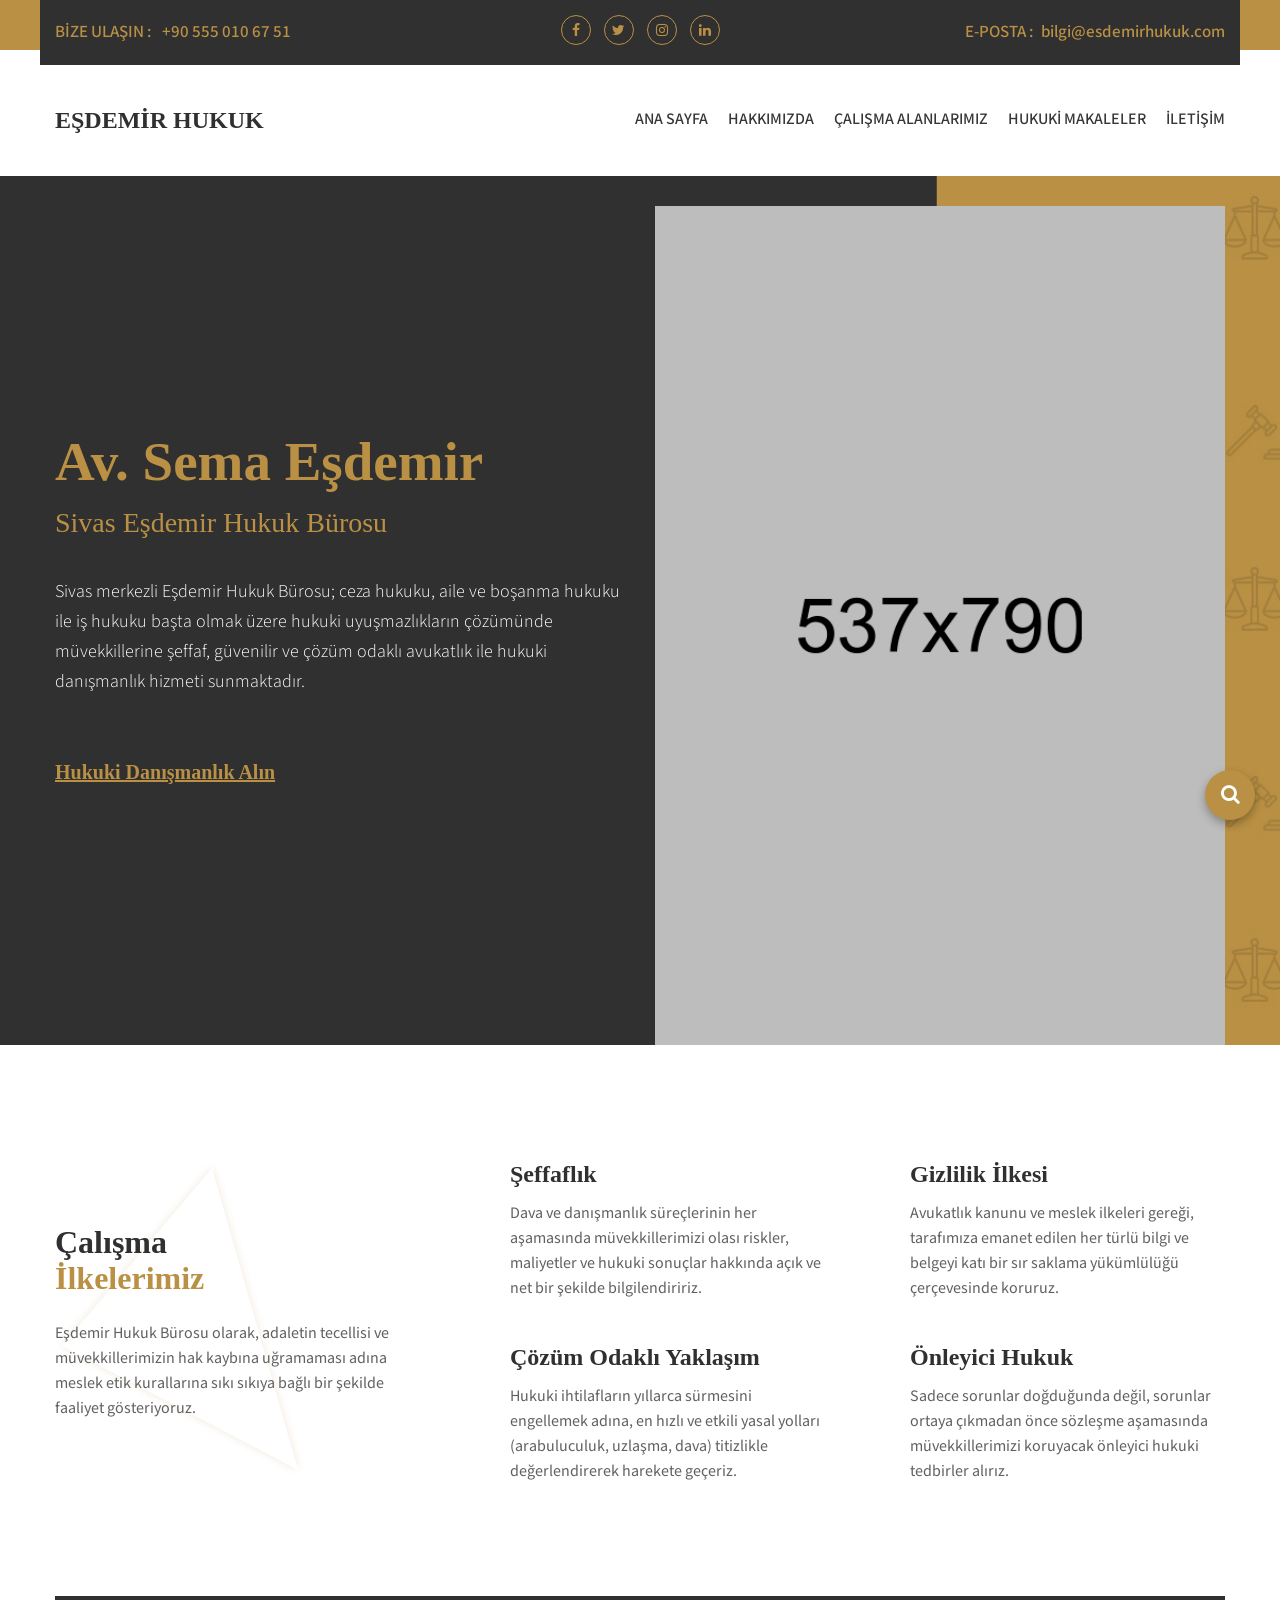
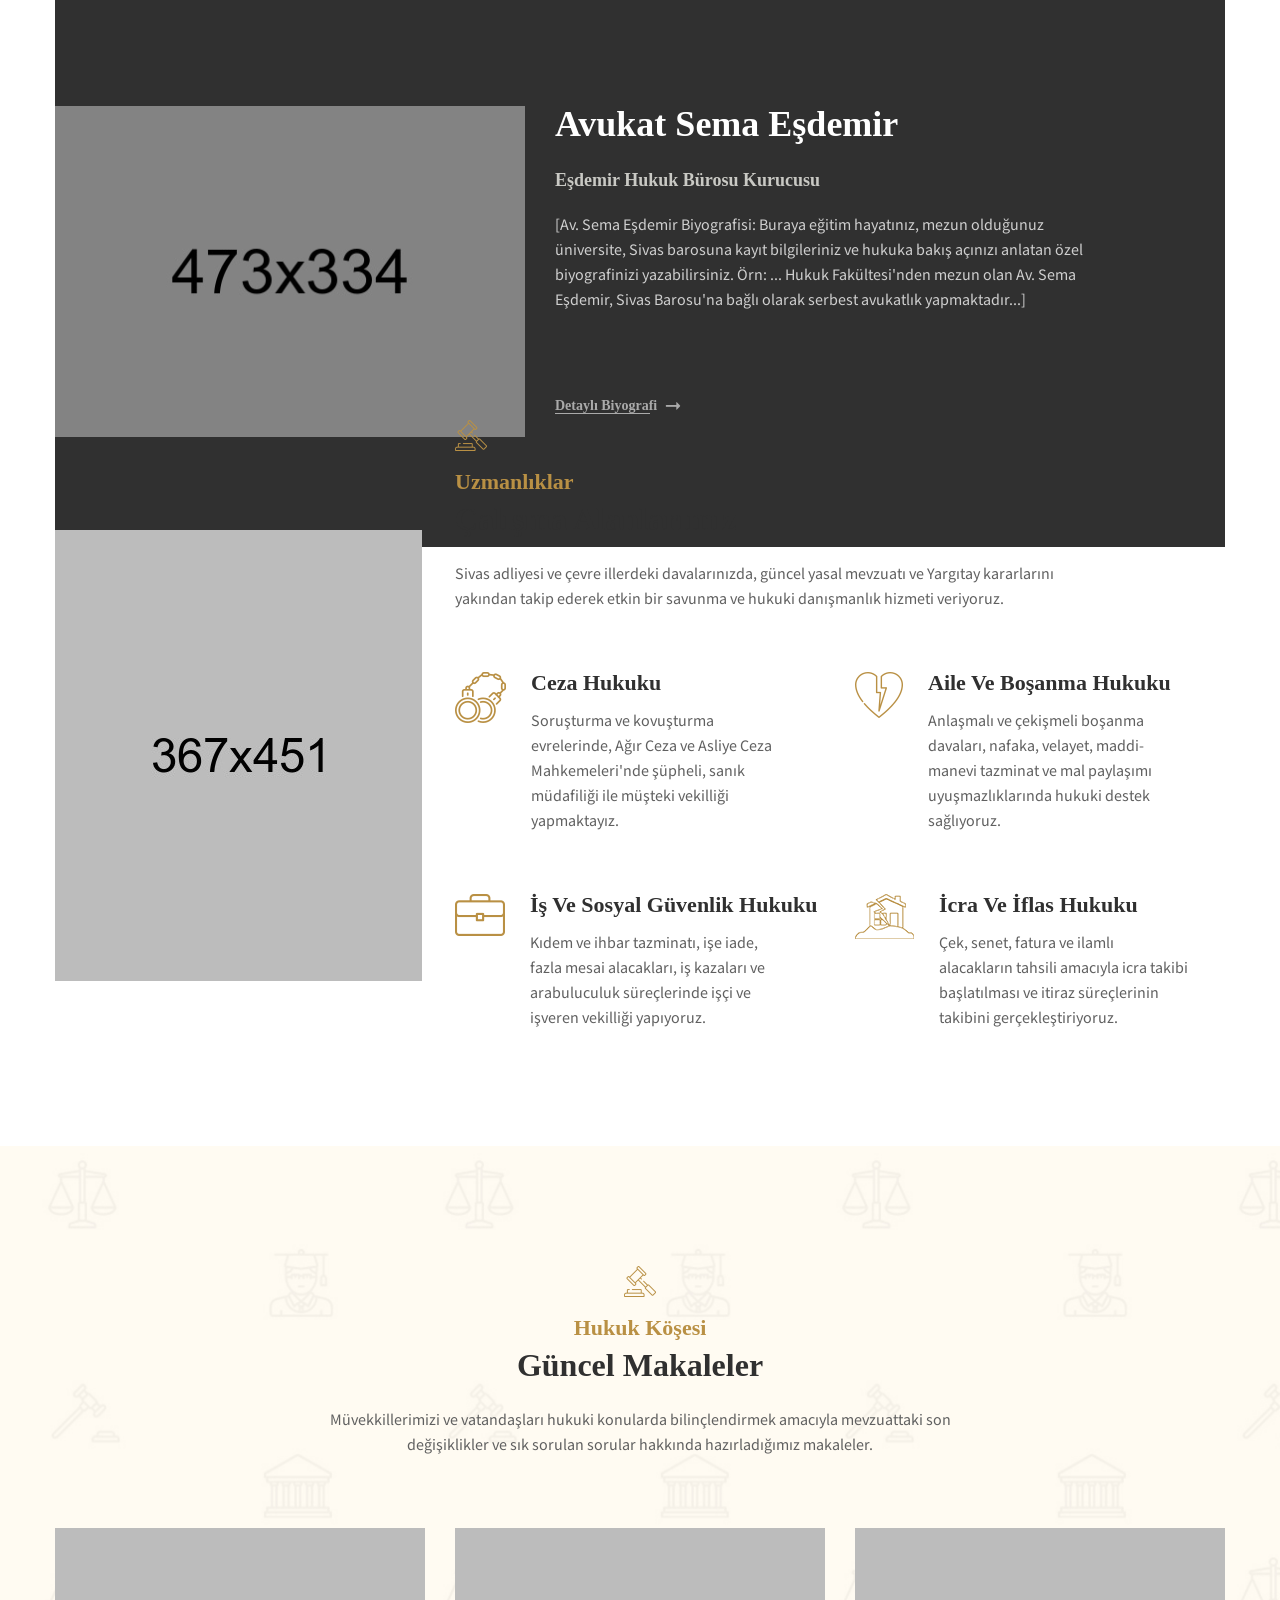
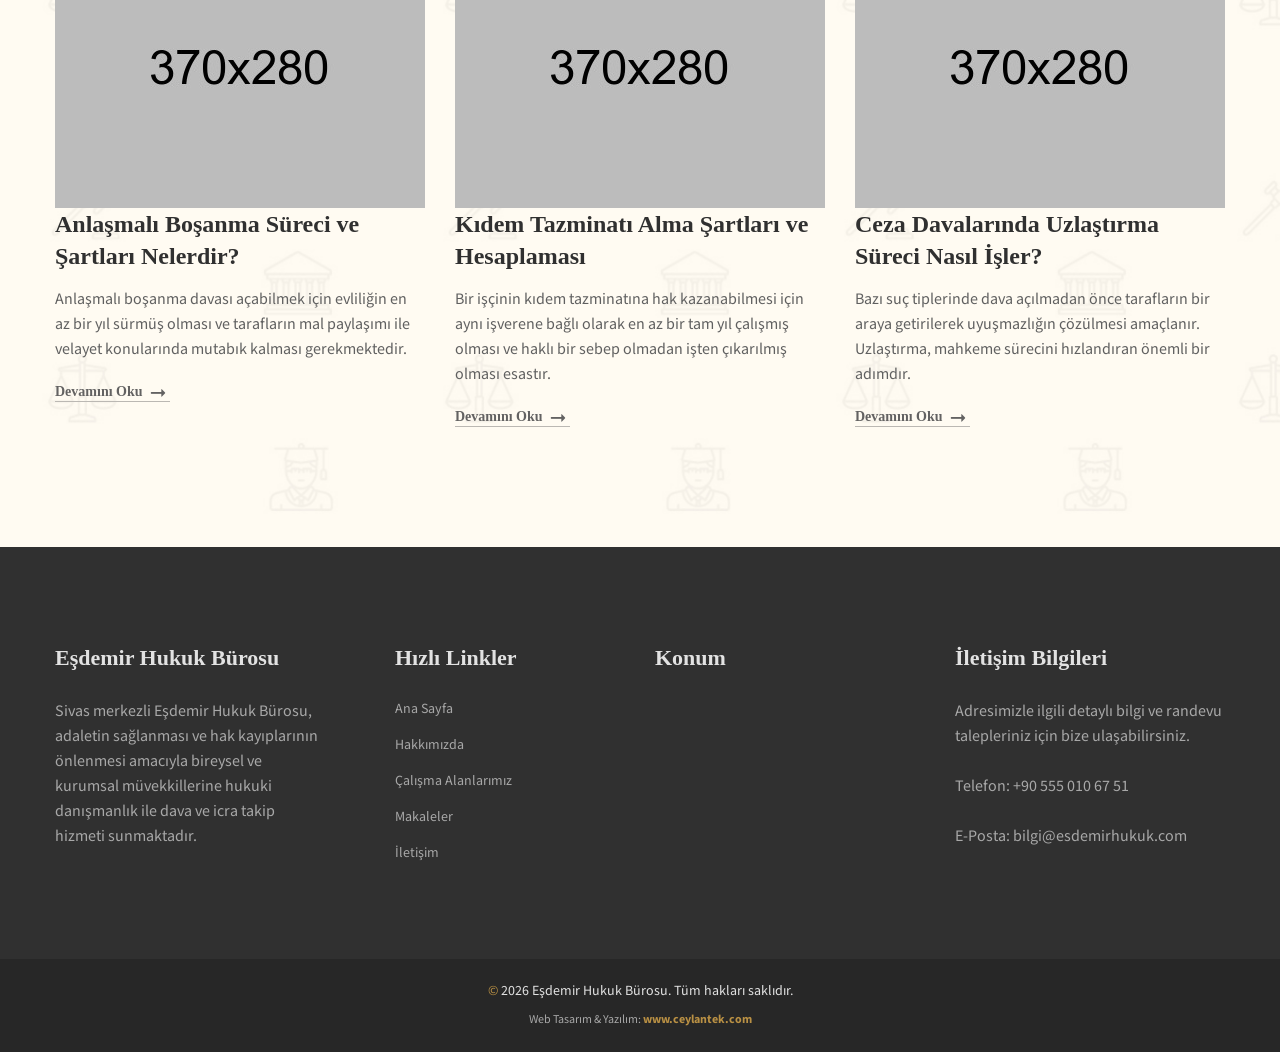
==== index.html @ df41a738 "site dosyaları eklendi" ====
<!doctype html>
<html class="no-js" lang="tr">
<head>
    <meta charset="utf-8">
    <meta http-equiv="x-ua-compatible" content="ie=edge">
    <title>Sivas Avukat | Av. Sema Eşdemir - Eşdemir Hukuk Bürosu</title>
    <meta name="description" content="Sivas avukat iletişim ve hukuki danışmanlık. Sivas boşanma avukatı, ceza avukatı, iş hukuku ve icra takibi alanlarında Eşdemir Hukuk Bürosu olarak Sivas merkezli hizmet vermekteyiz.">
    <meta name="keywords" content="sivas avukat, sivas boşanma avukatı, sivas ceza avukatı, eşdemir hukuk bürosu, avukat sema eşdemir, sivas ağır ceza avukatı, sivas hukuk bürosu, sivas icra avukatı">
    <meta name="viewport" content="width=device-width, initial-scale=1">
    
    <link rel="shortcut icon" type="image/x-icon" href="img/favicon.ico">
    
    <link rel="stylesheet" href="css/droid.css">
    <link rel="stylesheet" href="css/icofont.css">
    <link rel="stylesheet" href="css/font-awesome.min.css">
    <link rel="stylesheet" href="css/animate.css">
    <link rel="stylesheet" href="css/owl.carousel.min.css">
    <link rel="stylesheet" href="css/jquery.datepicker.css">
    <link rel="stylesheet" href="css/zabuto_calendar.css">
    <link rel="stylesheet" href="css/meanmenu.min.css">
    <link rel="stylesheet" href="css/venobox.css">
    <link rel="stylesheet" href="css/bootstrap.min.css">
    <link rel="stylesheet" href="style.css">
    <link rel="stylesheet" href="css/responsive.css">
    <script src="js/vendor/modernizr-2.8.3.min.js"></script>
</head>
<body>
    <div class="wrapper">
        <header>
            <div class="header-container">
                <div class="header-top-area default-bg">
                    <div class="container">
                        <div class="row row-75">
                            <div class="header-top-wrap col-12">
                                <div class="row">
                                    <div class="col-md-4 col-xl-3">
                                        <div class="header-top-left">
                                            <p>BİZE ULAŞIN : <a href="tel:+905550106751"> +90 555 010 67 51</a></p>
                                        </div>
                                    </div>
                                    <div class="col-md-4 col-xl-6">
                                        <div class="header-top-middle text-center">
                                            <ul class="social-link">
                                                <li><a href="#"><i class="fa fa-facebook"></i></a></li>
                                                <li><a href="#"><i class="fa fa-twitter"></i></a></li>
                                                <li><a href="#"><i class="fa fa-instagram"></i></a></li>
                                                <li><a href="#"><i class="fa fa-linkedin"></i></a></li>
                                            </ul>
                                        </div>
                                    </div>
                                    <div class="col-md-4 col-xl-3">
                                        <div class="header-top-right">
                                            <p>E-POSTA :<a href="mailto:bilgi@esdemirhukuk.com">bilgi@esdemirhukuk.com</a></p>
                                        </div>
                                    </div>
                                </div>
                            </div>
                        </div>
                    </div>
                </div>
                <div class="header-bottom-area header-sticky">
                    <div class="container">
                        <div class="row align-items-center">
                            <div class="col-md-3">
                                <div class="header-logo">
                                    <a href="index.html"><h3 style="margin: 0; font-weight: bold; color: #303030;">EŞDEMİR HUKUK</h3></a>
                                </div>
                            </div>
                            <div class="col-md-9">
                                <div class="header-menu-area text-right">
                                    <nav>
                                       <ul class="main-menu">
    <li><a href="index.html">ANA SAYFA</a></li>
    <li><a href="hakkimizda.html">HAKKIMIZDA</a></li>
    <li><a href="calisma-alanlarimiz.html">ÇALIŞMA ALANLARIMIZ</a></li>
    <li><a href="makaleler.html">HUKUKİ MAKALELER</a></li>
    <li><a href="iletisim.html">İLETİŞİM</a></li>
</ul>
                                    </nav>
                                </div>
                            </div>
                        </div>
                        <div class="row">
                            <div class="col-12">  
                            <div class="mobile-menu d-lg-none d-xl-none"></div>
                            </div>
                        </div>
                    </div>
                </div>
            </div>
        </header>
        
        <div class="slider-area">
            <div class="single-slider" style="background-image: url(img/slider/slider-bg.jpg)">
                <div class="container">
                    <div class="row align-items-center">
                        <div class="col-md-8 col-xl-6">
                            <div class="hero-content">
                                <div class="title">
                                    <h1>Av. Sema Eşdemir</h1>
                                    <h2>Sivas Eşdemir Hukuk Bürosu</h2>
                                </div>
                                <div class="description">
                                    <p>Sivas merkezli Eşdemir Hukuk Bürosu; ceza hukuku, aile ve boşanma hukuku ile iş hukuku başta olmak üzere hukuki uyuşmazlıkların çözümünde müvekkillerine şeffaf, güvenilir ve çözüm odaklı avukatlık ile hukuki danışmanlık hizmeti sunmaktadır.</p> 
                                </div> 
                                <a href="contact.html">Hukuki Danışmanlık Alın</a>
                            </div>
                        </div>
                        <div class="col-md-4 col-xl-6">
                            <div class="hero-img img-full mt-30" data-wow-duration="1.5s" style="visibility: visible; animation-duration: 1.5s; animation-name: fadeInUp;">
                                <img src="img/slider/slider-img.png" alt="Sivas Avukat Sema Eşdemir">
                            </div>
                        </div>
                    </div>
                </div>
            </div>
        </div>
        
        <div class="feature-area pt-95 pb-90">
            <div class="container">
                <div class="row align-items-center">
                    <div class="col-md-4">
                        <div class="section-title feature-section-title">
                            <h2>Çalışma <br> <span>İlkelerimiz</span></h2>
                            <p>Eşdemir Hukuk Bürosu olarak, adaletin tecellisi ve müvekkillerimizin hak kaybına uğramaması adına meslek etik kurallarına sıkı sıkıya bağlı bir şekilde faaliyet gösteriyoruz.</p>
                        </div>
                    </div>
                    <div class="col-md-8">
                        <div class="row">
                            <div class="col-md-6">
                                <div class="single-feature">
                                    <h2>Şeffaflık</h2>
                                    <p>Dava ve danışmanlık süreçlerinin her aşamasında müvekkillerimizi olası riskler, maliyetler ve hukuki sonuçlar hakkında açık ve net bir şekilde bilgilendiririz.</p>
                                </div>
                            </div>
                            <div class="col-md-6">
                                <div class="single-feature">
                                    <h2>Gizlilik İlkesi</h2>
                                    <p>Avukatlık kanunu ve meslek ilkeleri gereği, tarafımıza emanet edilen her türlü bilgi ve belgeyi katı bir sır saklama yükümlülüğü çerçevesinde koruruz.</p>
                                </div>
                            </div>
                            <div class="col-md-6">
                                <div class="single-feature">
                                    <h2>Çözüm Odaklı Yaklaşım</h2>
                                    <p>Hukuki ihtilafların yıllarca sürmesini engellemek adına, en hızlı ve etkili yasal yolları (arabuluculuk, uzlaşma, dava) titizlikle değerlendirerek harekete geçeriz.</p>
                                </div>
                            </div>
                            <div class="col-md-6">
                                <div class="single-feature">
                                    <h2>Önleyici Hukuk</h2>
                                    <p>Sadece sorunlar doğduğunda değil, sorunlar ortaya çıkmadan önce sözleşme aşamasında müvekkillerimizi koruyacak önleyici hukuki tedbirler alırız.</p>
                                </div>
                            </div>
                        </div>
                    </div>
                </div>
            </div>
        </div> 

        <div class="about-area">
            <div class="container">
                <div class="row">
                    <div class="col-12">
                        <div class="about-wrapper black-bg pt-110 pb-110">
                            <div class="row">
                                <div class="col-md-5">
                                    <div class="about-img">
                                        <img src="img/about/about.jpg" alt="Sivas Avukat Sema Eşdemir">
                                    </div>
                                </div>
                                <div class="col-md-7">
                                    <div class="about-content">
                                        <h1 class="text-white">Avukat Sema Eşdemir</h1>
                                        <h5>Eşdemir Hukuk Bürosu Kurucusu</h5>
                                        <p>[Av. Sema Eşdemir Biyografisi: Buraya eğitim hayatınız, mezun olduğunuz üniversite, Sivas barosuna kayıt bilgileriniz ve hukuka bakış açınızı anlatan özel biyografinizi yazabilirsiniz. Örn: ... Hukuk Fakültesi'nden mezun olan Av. Sema Eşdemir, Sivas Barosu'na bağlı olarak serbest avukatlık yapmaktadır...]</p>
                                        <a href="about.html" class="default-btn">Detaylı Biyografi <i class="icofont icofont-long-arrow-right"></i></a>
                                    </div>
                                </div>
                            </div>
                        </div>
                    </div>
                </div>
            </div>
        </div>

        <div class="service-area pt-120 pb-55 mt-5">
            <div class="container">
                <div class="row align-items-center">
                    <div class="col-12 col-lg-4">
                        <div class="service-img">
                            <img src="img/service/service.jpg" alt="Sivas Hukuki Danışmanlık Hizmetleri">
                        </div>
                    </div>
                    <div class="col-12 col-lg-8">
                        <div class="row">
                            <div class="col-12">
                                <div class="section-title mb-60">
                                   <img src="img/icon/icon1.png" alt="Sivas Avukat Hizmetleri">
                                   <h4>Uzmanlıklar</h4>
                                   <h2>Çalışma Alanlarımız</h2>
                                   <p>Sivas adliyesi ve çevre illerdeki davalarınızda, güncel yasal mevzuatı ve Yargıtay kararlarını yakından takip ederek etkin bir savunma ve hukuki danışmanlık hizmeti veriyoruz.</p>
                                </div>
                            </div>
                            <div class="col-12">
                                <div class="row">
                                    <div class="col-md-6">
                                        <div class="single-service mb-60 d-flex flex-nowrap">
                                            <div class="service-icon"><img src="img/icon/icon2.png" alt=""></div>
                                            <div class="service-content">
                                                <h4><a href="service.html">Ceza Hukuku</a></h4>
                                                <p>Soruşturma ve kovuşturma evrelerinde, Ağır Ceza ve Asliye Ceza Mahkemeleri'nde şüpheli, sanık müdafiliği ile müşteki vekilliği yapmaktayız.</p>
                                            </div>
                                        </div>
                                    </div>
                                    <div class="col-md-6">
                                        <div class="single-service mb-60 d-flex flex-nowrap">
                                            <div class="service-icon"><img src="img/icon/icon3.png" alt=""></div>
                                            <div class="service-content">
                                                <h4><a href="service.html">Aile ve Boşanma Hukuku</a></h4>
                                                <p>Anlaşmalı ve çekişmeli boşanma davaları, nafaka, velayet, maddi-manevi tazminat ve mal paylaşımı uyuşmazlıklarında hukuki destek sağlıyoruz.</p>
                                            </div>
                                        </div>
                                    </div>
                                    <div class="col-md-6">
                                        <div class="single-service mb-60 d-flex flex-nowrap">
                                            <div class="service-icon"><img src="img/icon/icon4.png" alt=""></div>
                                            <div class="service-content">
                                                <h4><a href="service.html">İş ve Sosyal Güvenlik Hukuku</a></h4>
                                                <p>Kıdem ve ihbar tazminatı, işe iade, fazla mesai alacakları, iş kazaları ve arabuluculuk süreçlerinde işçi ve işveren vekilliği yapıyoruz.</p>
                                            </div>
                                        </div>
                                    </div>
                                    <div class="col-md-6">
                                        <div class="single-service mb-60 d-flex flex-nowrap">
                                            <div class="service-icon"><img src="img/icon/icon5.png" alt=""></div>
                                            <div class="service-content">
                                                <h4><a href="service.html">İcra ve İflas Hukuku</a></h4>
                                                <p>Çek, senet, fatura ve ilamlı alacakların tahsili amacıyla icra takibi başlatılması ve itiraz süreçlerinin takibini gerçekleştiriyoruz.</p>
                                            </div>
                                        </div>
                                    </div>
                                </div>
                            </div>
                        </div>
                    </div>
                </div>
            </div>
        </div>

        <div class="latest-blog-area bg-img pt-120 pb-85">
            <div class="container">
                <div class="row">
                    <div class="col-md-12">
                        <div class="section-title text-center mb-70">
                           <img src="img/icon/icon1.png" alt="">
                           <h4>Hukuk Köşesi</h4>
                           <h2>Güncel Makaleler</h2>
                           <p>Müvekkillerimizi ve vatandaşları hukuki konularda bilinçlendirmek amacıyla mevzuattaki son değişiklikler ve sık sorulan sorular hakkında hazırladığımız makaleler.</p>
                        </div>
                    </div>
                </div>
                <div class="row">
                    <div class="col-md-6 col-lg-4">
                        <div class="single-blog mb-30">
                            <div class="blog-img">
                                <a href="blog.html"><img src="img/blog/blog1.jpg" alt="Anlaşmalı Boşanma Sivas"></a>
                            </div>
                            <div class="blog-content">
                                <h3><a href="blog.html">Anlaşmalı Boşanma Süreci ve Şartları Nelerdir?</a></h3>
                                <p>Anlaşmalı boşanma davası açabilmek için evliliğin en az bir yıl sürmüş olması ve tarafların mal paylaşımı ile velayet konularında mutabık kalması gerekmektedir.</p>
                                <a href="blog.html"><span>Devamını Oku</span> <i class="icofont icofont-long-arrow-right"></i></a>
                            </div>
                        </div>
                    </div>
                    <div class="col-md-6 col-lg-4">
                        <div class="single-blog mb-30">
                            <div class="blog-img">
                                <a href="blog.html"><img src="img/blog/blog2.jpg" alt="İşçi Hakları Sivas"></a>
                            </div>
                            <div class="blog-content">
                                <h3><a href="blog.html">Kıdem Tazminatı Alma Şartları ve Hesaplaması</a></h3>
                                <p>Bir işçinin kıdem tazminatına hak kazanabilmesi için aynı işverene bağlı olarak en az bir tam yıl çalışmış olması ve haklı bir sebep olmadan işten çıkarılmış olması esastır.</p>
                                <a href="blog.html"><span>Devamını Oku</span> <i class="icofont icofont-long-arrow-right"></i></a>
                            </div>
                        </div>
                    </div>
                    <div class="col-md-6 col-lg-4">
                        <div class="single-blog mb-30">
                            <div class="blog-img">
                                <a href="blog.html"><img src="img/blog/blog3.jpg" alt="Sivas Ceza Mahkemeleri"></a>
                            </div>
                            <div class="blog-content">
                                <h3><a href="blog.html">Ceza Davalarında Uzlaştırma Süreci Nasıl İşler?</a></h3>
                                <p>Bazı suç tiplerinde dava açılmadan önce tarafların bir araya getirilerek uyuşmazlığın çözülmesi amaçlanır. Uzlaştırma, mahkeme sürecini hızlandıran önemli bir adımdır.</p>
                                <a href="blog.html"><span>Devamını Oku</span> <i class="icofont icofont-long-arrow-right"></i></a>
                            </div>
                        </div>
                    </div>
                </div>
            </div>
        </div>

        <footer>
            <div class="footer-container">
                <div class="footer-top-area black-bg pt-100 pb-65">
                    <div class="container">
                        <div class="row">
                            <div class="col-md-6 col-lg-3">
                                <div class="single-footer-widget mb-30">
                                    <h3 class="footer-title">Eşdemir Hukuk Bürosu</h3>
                                    <p>Sivas merkezli Eşdemir Hukuk Bürosu, adaletin sağlanması ve hak kayıplarının önlenmesi amacıyla bireysel ve kurumsal müvekkillerine hukuki danışmanlık ile dava ve icra takip hizmeti sunmaktadır.</p>
                                </div>
                            </div>
                            <div class="col-md-6 col-lg-3 footer-menu">
                                <div class="single-footer-widget mb-30">
                                    <h3 class="footer-title">Hızlı Linkler</h3>
                                    <ul>
                                        <li><a href="index.html">Ana Sayfa</a></li>
                                        <li><a href="about.html">Hakkımızda</a></li>
                                        <li><a href="service.html">Çalışma Alanlarımız</a></li>
                                        <li><a href="blog.html">Makaleler</a></li>
                                        <li><a href="contact.html">İletişim</a></li>
                                    </ul>
                                </div>
                            </div>
                            
                            <div class="col-md-6 col-lg-3">
                                <div class="single-footer-widget mb-30">
                                    <h3 class="footer-title">Konum</h3>
                                    <iframe src="https://www.google.com/maps/embed?pb=!1m18!1m12!1m3!1d3067.4594333008104!2d37.01497937653445!3d39.7517919715543!2m3!1f0!2f0!3f0!3m2!1i1024!2i768!4f13.1!3m3!1m2!1s0x407eabf18a0fc6c7%3A0x25be156bcc0b1765!2sE%C5%9Fdemir%20Hukuk%20B%C3%BCrosu!5e0!3m2!1str!2str!4v1772936189448!5m2!1str!2str" width="100%" height="150" style="border:0;" allowfullscreen="" loading="lazy" referrerpolicy="no-referrer-when-downgrade"></iframe>
                                </div>
                            </div>

                            <div class="col-md-6 col-lg-3">
                                <div class="single-footer-widget mb-30">
                                    <h3 class="footer-title">İletişim Bilgileri</h3>
                                    <p>Adresimizle ilgili detaylı bilgi ve randevu talepleriniz için bize ulaşabilirsiniz.</p>
                                    <p class="contact-info">
                                        <a href="tel:+905550106751">Telefon: +90 555 010 67 51</a>
                                    </p>
                                    <p class="contact-info">
                                        <a href="mailto:bilgi@esdemirhukuk.com">E-Posta: bilgi@esdemirhukuk.com</a>
                                    </p>
                                </div>
                            </div>
                        </div>
                    </div>
                </div>
                
				 <div class="footer-bottom-area pt-20 pb-20">
                    <div class="container text-center">
                       <p><span>©</span> 2026 Eşdemir Hukuk Bürosu. Tüm hakları saklıdır.</p>
                       <p class="ceylantek-imza">Web Tasarım & Yazılım: <a href="http://www.ceylantek.com" target="_blank" rel="noopener noreferrer">www.ceylantek.com</a></p>
                    </div>
                </div>
            </div>
        </footer>
    </div>

    <div class="fixed-search">
        <button id="searchBtnToggle"><i class="fa fa-search"></i></button>
        <div id="searchBoxPopup" class="search-box-popup">
            <form action="#" method="GET" style="display:flex; width: 100%;">
                <input type="text" name="q" placeholder="Sitede arayın...">
                <button type="submit"><i class="fa fa-search"></i></button>
            </form>
        </div>
    </div>
    <script src="js/vendor/jquery-1.12.4.min.js"></script>
    <script src="js/waypoints.min.js"></script>
    <script src="js/jquery.counterup.min.js"></script>
    <script src="js/owl.carousel.min.js"></script>
    <script src="js/jquery.meanmenu.min.js"></script>
    <script src="js/instafeed.min.js"></script>
    <script src="js/jquery.datepicker.min.js"></script>
    <script src="js/zabuto-calendar.min.js"></script>
    <script src="js/jquery.scrollUp.min.js"></script>
    <script src="js/wow.min.js"></script>
    <script src="js/venobox.min.js"></script>
    <script src="js/popper.min.js"></script>
    <script src="js/bootstrap.min.js"></script>
    <script src="js/plugins.js"></script>
    <script src="js/main.js"></script>
    
    <script>
        $(document).ready(function(){
            $("#searchBtnToggle").click(function(){
                $("#searchBoxPopup").toggleClass("active");
            });
        });
    </script>
</body>
</html>
---- css/droid.css ----
/* This stylesheet generated by Transfonter (https://transfonter.org) on April 6, 2018 3:49 AM */
@font-face {
    font-family: 'droid_serifbold';
    src: url('../fonts/dorid/DroidSerif-Bold-webfont.eot');
    src: url('../fonts/dorid/../fonts/dorid/../fonts/dorid/DroidSerif-Bold-webfont.eot?#iefix') format('embedded-opentype'),
         url('../fonts/dorid/../fonts/dorid/DroidSerif-Bold-webfont.woff') format('woff'),
         url('../fonts/dorid/DroidSerif-Bold-webfont.ttf') format('truetype'),
         url('../fonts/dorid/DroidSerif-Bold-webfont.svg#droid_serifbold') format('svg');
    font-weight: normal;
    font-style: normal;
}

@font-face {
    font-family: 'droid_serifbold_italic';
    src: url('../fonts/dorid/DroidSerif-BoldItalic-webfont.eot');
    src: url('../fonts/dorid/DroidSerif-BoldItalic-webfont.eot?#iefix') format('embedded-opentype'),
         url('../fonts/dorid/DroidSerif-BoldItalic-webfont.woff') format('woff'),
         url('../fonts/dorid/DroidSerif-BoldItalic-webfont.ttf') format('truetype'),
         url('../fonts/dorid/DroidSerif-BoldItalic-webfont.svg#droid_serifbold_italic') format('svg');
    font-weight: normal;
    font-style: normal;
}

@font-face {
    font-family: 'droid_serifitalic';
    src: url('../fonts/dorid/DroidSerif-Italic-webfont.eot');
    src: url('../fonts/dorid/DroidSerif-Italic-webfont.eot?#iefix') format('embedded-opentype'),
         url('../fonts/dorid/DroidSerif-Italic-webfont.woff') format('woff'),
         url('../fonts/dorid/DroidSerif-Italic-webfont.ttf') format('truetype'),
         url('../fonts/dorid/DroidSerif-Italic-webfont.svg#droid_serifitalic') format('svg');
    font-weight: normal;
    font-style: normal;
}

@font-face {
    font-family: 'droid_serifregular';
    src: url('../fonts/dorid/DroidSerif-Regular-webfont.eot');
    src: url('../fonts/dorid/DroidSerif-Regular-webfont.eot?#iefix') format('embedded-opentype'),
         url('../fonts/dorid/DroidSerif-Regular-webfont.woff') format('woff'),
         url('../fonts/dorid/DroidSerif-Regular-webfont.ttf') format('truetype'),
         url('../fonts/dorid/DroidSerif-Regular-webfont.svg#droid_serifregular') format('svg');
    font-weight: normal;
    font-style: normal;
}
---- css/icofont.css ----
/**
 * @package IcoFont by ThemeHunt - https://themehunt.com
 * @version 1.0.0 Beta
 * @author IcoFont http://icofont.com
 * @copyright Copyright (c) 2018 IcoFont
 * @license - http://icofont.com/license/
*/

@font-face {
    font-family: 'icofont';
    src: url('../fonts/icofont.eot?v=1.0.0-beta');
    src: url('../fonts/icofont.eot?v=1.0.0-beta#iefix') format('embedded-opentype'),
    url('../fonts/icofont.ttf?v=1.0.0-beta') format('truetype'),
    url('../fonts/icofont.woff?v=1.0.0-beta') format('woff'),
    url('../fonts/icofont.svg?v=1.0.0-beta#icofont') format('svg');
    font-weight: normal;
    font-style: normal;
}

.icofont {
    font-family: 'IcoFont' !important;
    speak: none;
    font-style: normal;
    font-weight: normal;
    font-variant: normal;
    text-transform: none;
    line-height: 1;

    /* Better Font Rendering =========== */
    -webkit-font-smoothing: antialiased;
    -moz-osx-font-smoothing: grayscale;
}

.icofont-angry-monster:before {
	content: "\e901";
}
.icofont-bathtub:before {
	content: "\e902";
}
.icofont-bird-wings:before {
	content: "\e903";
}
.icofont-bow:before {
	content: "\e904";
}
.icofont-brain-alt:before {
	content: "\e905";
}
.icofont-butterfly-alt:before {
	content: "\e906";
}
.icofont-castle:before {
	content: "\e907";
}
.icofont-circuit:before {
	content: "\e908";
}
.icofont-dart:before {
	content: "\e909";
}
.icofont-dice-alt:before {
	content: "\e90a";
}
.icofont-disability-race:before {
	content: "\e90b";
}
.icofont-diving-goggle:before {
	content: "\e90c";
}
.icofont-fire-alt:before {
	content: "\e90d";
}
.icofont-flame-torch:before {
	content: "\e90e";
}
.icofont-flora-flower:before {
	content: "\e90f";
}
.icofont-flora:before {
	content: "\e910";
}
.icofont-gift-box:before {
	content: "\e911";
}
.icofont-halloween-pumpkin:before {
	content: "\e912";
}
.icofont-hand-power:before {
	content: "\e913";
}
.icofont-hand-thunder:before {
	content: "\e914";
}
.icofont-king-crown:before {
	content: "\e915";
}
.icofont-king-monster:before {
	content: "\e916";
}
.icofont-love:before {
	content: "\e917";
}
.icofont-magician-hat:before {
	content: "\e918";
}
.icofont-native-american:before {
	content: "\e919";
}
.icofont-open-eye:before {
	content: "\e91a";
}
.icofont-owl-look:before {
	content: "\e91b";
}
.icofont-phoenix:before {
	content: "\e91c";
}
.icofont-queen-crown:before {
	content: "\e91d";
}
.icofont-robot-face:before {
	content: "\e91e";
}
.icofont-sand-clock:before {
	content: "\e91f";
}
.icofont-shield-alt:before {
	content: "\e920";
}
.icofont-ship-wheel:before {
	content: "\e921";
}
.icofont-skull-danger:before {
	content: "\e922";
}
.icofont-skull-face:before {
	content: "\e923";
}
.icofont-snail:before {
	content: "\e924";
}
.icofont-snow-alt:before {
	content: "\e925";
}
.icofont-snow-flake:before {
	content: "\e926";
}
.icofont-snowmobile:before {
	content: "\e927";
}
.icofont-space-shuttle:before {
	content: "\e928";
}
.icofont-star-shape:before {
	content: "\e929";
}
.icofont-swirl:before {
	content: "\e92a";
}
.icofont-tattoo-wing:before {
	content: "\e92b";
}
.icofont-throne:before {
	content: "\e92c";
}
.icofont-touch:before {
	content: "\e92d";
}
.icofont-tree-alt:before {
	content: "\e92e";
}
.icofont-triangle:before {
	content: "\e92f";
}
.icofont-unity-hand:before {
	content: "\e930";
}
.icofont-weed:before {
	content: "\e931";
}
.icofont-woman-bird:before {
	content: "\e932";
}
.icofont-animal-bat:before {
	content: "\e933";
}
.icofont-animal-bear-tracks:before {
	content: "\e934";
}
.icofont-animal-bear:before {
	content: "\e935";
}
.icofont-animal-bird-alt:before {
	content: "\e936";
}
.icofont-animal-bird:before {
	content: "\e937";
}
.icofont-animal-bone:before {
	content: "\e938";
}
.icofont-animal-bull:before {
	content: "\e939";
}
.icofont-animal-camel-alt:before {
	content: "\e93a";
}
.icofont-animal-camel-head:before {
	content: "\e93b";
}
.icofont-animal-camel:before {
	content: "\e93c";
}
.icofont-animal-cat-alt-1:before {
	content: "\e93d";
}
.icofont-animal-cat-alt-2:before {
	content: "\e93e";
}
.icofont-animal-cat-alt-3:before {
	content: "\e93f";
}
.icofont-animal-cat-alt-4:before {
	content: "\e940";
}
.icofont-animal-cat-with-dog:before {
	content: "\e941";
}
.icofont-animal-cat:before {
	content: "\e942";
}
.icofont-animal-cow-head:before {
	content: "\e943";
}
.icofont-animal-cow:before {
	content: "\e944";
}
.icofont-animal-crab:before {
	content: "\e945";
}
.icofont-animal-crocodile:before {
	content: "\e946";
}
.icofont-animal-deer-head:before {
	content: "\e947";
}
.icofont-animal-dog-alt:before {
	content: "\e948";
}
.icofont-animal-dog-barking:before {
	content: "\e949";
}
.icofont-animal-dog:before {
	content: "\e94a";
}
.icofont-animal-dolphin:before {
	content: "\e94b";
}
.icofont-animal-duck-tracks:before {
	content: "\e94c";
}
.icofont-animal-eagle-head:before {
	content: "\e94d";
}
.icofont-animal-eaten-fish:before {
	content: "\e94e";
}
.icofont-animal-elephant-alt:before {
	content: "\e94f";
}
.icofont-animal-elephant-head-alt:before {
	content: "\e950";
}
.icofont-animal-elephant-head:before {
	content: "\e951";
}
.icofont-animal-elephant:before {
	content: "\e952";
}
.icofont-animal-elk:before {
	content: "\e953";
}
.icofont-animal-fish-alt-1:before {
	content: "\e954";
}
.icofont-animal-fish-alt-2:before {
	content: "\e955";
}
.icofont-animal-fish-alt-3:before {
	content: "\e956";
}
.icofont-animal-fish-alt-4:before {
	content: "\e957";
}
.icofont-animal-fish:before {
	content: "\e958";
}
.icofont-animal-fox-alt:before {
	content: "\e959";
}
.icofont-animal-fox:before {
	content: "\e95a";
}
.icofont-animal-frog-tracks:before {
	content: "\e95b";
}
.icofont-animal-frog:before {
	content: "\e95c";
}
.icofont-animal-froggy:before {
	content: "\e95d";
}
.icofont-animal-giraffe-alt:before {
	content: "\e95e";
}
.icofont-animal-giraffe:before {
	content: "\e95f";
}
.icofont-animal-goat-head-alt-1:before {
	content: "\e960";
}
.icofont-animal-goat-head-alt-2:before {
	content: "\e961";
}
.icofont-animal-goat-head:before {
	content: "\e962";
}
.icofont-animal-gorilla:before {
	content: "\e963";
}
.icofont-animal-hen-tracks:before {
	content: "\e964";
}
.icofont-animal-horse-head-alt-1:before {
	content: "\e965";
}
.icofont-animal-horse-head-alt-2:before {
	content: "\e966";
}
.icofont-animal-horse-head:before {
	content: "\e967";
}
.icofont-animal-horse-tracks:before {
	content: "\e968";
}
.icofont-animal-jellyfish:before {
	content: "\e969";
}
.icofont-animal-kangaroo:before {
	content: "\e96a";
}
.icofont-animal-lemur:before {
	content: "\e96b";
}
.icofont-animal-lion-alt:before {
	content: "\e96c";
}
.icofont-animal-lion-head-alt:before {
	content: "\e96d";
}
.icofont-animal-lion-head:before {
	content: "\e96e";
}
.icofont-animal-lion:before {
	content: "\e96f";
}
.icofont-animal-monkey-alt-1:before {
	content: "\e970";
}
.icofont-animal-monkey-alt-2:before {
	content: "\e971";
}
.icofont-animal-monkey-alt-3:before {
	content: "\e972";
}
.icofont-animal-monkey:before {
	content: "\e973";
}
.icofont-animal-octopus-alt:before {
	content: "\e974";
}
.icofont-animal-octopus:before {
	content: "\e975";
}
.icofont-animal-owl:before {
	content: "\e976";
}
.icofont-animal-panda-alt:before {
	content: "\e977";
}
.icofont-animal-panda:before {
	content: "\e978";
}
.icofont-animal-panther:before {
	content: "\e979";
}
.icofont-animal-parrot-lip:before {
	content: "\e97a";
}
.icofont-animal-parrot:before {
	content: "\e97b";
}
.icofont-animal-paw:before {
	content: "\e97c";
}
.icofont-animal-pelican:before {
	content: "\e97d";
}
.icofont-animal-penguin:before {
	content: "\e97e";
}
.icofont-animal-pig-alt:before {
	content: "\e97f";
}
.icofont-animal-pig:before {
	content: "\e980";
}
.icofont-animal-pigeon-alt:before {
	content: "\e981";
}
.icofont-animal-pigeon:before {
	content: "\e982";
}
.icofont-animal-pigeons:before {
	content: "\e983";
}
.icofont-animal-rabbit-running:before {
	content: "\e984";
}
.icofont-animal-rat-alt:before {
	content: "\e985";
}
.icofont-animal-rhino-head:before {
	content: "\e986";
}
.icofont-animal-rhino:before {
	content: "\e987";
}
.icofont-animal-rooster:before {
	content: "\e988";
}
.icofont-animal-seahorse:before {
	content: "\e989";
}
.icofont-animal-seal:before {
	content: "\e98a";
}
.icofont-animal-shrimp:before {
	content: "\e98b";
}
.icofont-animal-snail-alt-1:before {
	content: "\e98c";
}
.icofont-animal-snail-alt-2:before {
	content: "\e98d";
}
.icofont-animal-snail:before {
	content: "\e98e";
}
.icofont-animal-snake:before {
	content: "\e98f";
}
.icofont-animal-squid:before {
	content: "\e990";
}
.icofont-animal-squirrel:before {
	content: "\e991";
}
.icofont-animal-tiger-alt:before {
	content: "\e992";
}
.icofont-animal-tiger:before {
	content: "\e993";
}
.icofont-animal-turtle:before {
	content: "\e994";
}
.icofont-animal-whale:before {
	content: "\e995";
}
.icofont-animal-woodpecker:before {
	content: "\e996";
}
.icofont-animal-zebra:before {
	content: "\e997";
}
.icofont-brand-acer:before {
	content: "\e998";
}
.icofont-brand-adidas:before {
	content: "\e999";
}
.icofont-brand-adobe:before {
	content: "\e99a";
}
.icofont-brand-air-new-zealand:before {
	content: "\e99b";
}
.icofont-brand-airbnb:before {
	content: "\e99c";
}
.icofont-brand-aircell:before {
	content: "\e99d";
}
.icofont-brand-airtel:before {
	content: "\e99e";
}
.icofont-brand-alcatel:before {
	content: "\e99f";
}
.icofont-brand-alibaba:before {
	content: "\e9a0";
}
.icofont-brand-aliexpress:before {
	content: "\e9a1";
}
.icofont-brand-alipay:before {
	content: "\e9a2";
}
.icofont-brand-amazon:before {
	content: "\e9a3";
}
.icofont-brand-amd:before {
	content: "\e9a4";
}
.icofont-brand-american-airlines:before {
	content: "\e9a5";
}
.icofont-brand-android-robot:before {
	content: "\e9a6";
}
.icofont-brand-android:before {
	content: "\e9a7";
}
.icofont-brand-aol:before {
	content: "\e9a8";
}
.icofont-brand-apple:before {
	content: "\e9a9";
}
.icofont-brand-appstore:before {
	content: "\e9aa";
}
.icofont-brand-asus:before {
	content: "\e9ab";
}
.icofont-brand-ati:before {
	content: "\e9ac";
}
.icofont-brand-att:before {
	content: "\e9ad";
}
.icofont-brand-audi:before {
	content: "\e9ae";
}
.icofont-brand-axiata:before {
	content: "\e9af";
}
.icofont-brand-bada:before {
	content: "\e9b0";
}
.icofont-brand-bbc:before {
	content: "\e9b1";
}
.icofont-brand-bing:before {
	content: "\e9b2";
}
.icofont-brand-blackberry:before {
	content: "\e9b3";
}
.icofont-brand-bmw:before {
	content: "\e9b4";
}
.icofont-brand-box:before {
	content: "\e9b5";
}
.icofont-brand-burger-king:before {
	content: "\e9b6";
}
.icofont-brand-business-insider:before {
	content: "\e9b7";
}
.icofont-brand-buzzfeed:before {
	content: "\e9b8";
}
.icofont-brand-cannon:before {
	content: "\e9b9";
}
.icofont-brand-casio:before {
	content: "\e9ba";
}
.icofont-brand-china-mobile:before {
	content: "\e9bb";
}
.icofont-brand-china-telecom:before {
	content: "\e9bc";
}
.icofont-brand-china-unicom:before {
	content: "\e9bd";
}
.icofont-brand-cisco:before {
	content: "\e9be";
}
.icofont-brand-citibank:before {
	content: "\e9bf";
}
.icofont-brand-cnet:before {
	content: "\e9c0";
}
.icofont-brand-cnn:before {
	content: "\e9c1";
}
.icofont-brand-cocal-cola:before {
	content: "\e9c2";
}
.icofont-brand-compaq:before {
	content: "\e9c3";
}
.icofont-brand-copy:before {
	content: "\e9c4";
}
.icofont-brand-debian:before {
	content: "\e9c5";
}
.icofont-brand-delicious:before {
	content: "\e9c6";
}
.icofont-brand-dell:before {
	content: "\e9c7";
}
.icofont-brand-designbump:before {
	content: "\e9c8";
}
.icofont-brand-designfloat:before {
	content: "\e9c9";
}
.icofont-brand-disney:before {
	content: "\e9ca";
}
.icofont-brand-dodge:before {
	content: "\e9cb";
}
.icofont-brand-dove:before {
	content: "\e9cc";
}
.icofont-brand-ebay:before {
	content: "\e9cd";
}
.icofont-brand-eleven:before {
	content: "\e9ce";
}
.icofont-brand-emirates:before {
	content: "\e9cf";
}
.icofont-brand-espn:before {
	content: "\e9d0";
}
.icofont-brand-etihad-airways:before {
	content: "\e9d1";
}
.icofont-brand-etisalat:before {
	content: "\e9d2";
}
.icofont-brand-etsy:before {
	content: "\e9d3";
}
.icofont-brand-facebook:before {
	content: "\e9d4";
}
.icofont-brand-fastrack:before {
	content: "\e9d5";
}
.icofont-brand-fedex:before {
	content: "\e9d6";
}
.icofont-brand-ferrari:before {
	content: "\e9d7";
}
.icofont-brand-fitbit:before {
	content: "\e9d8";
}
.icofont-brand-flikr:before {
	content: "\e9d9";
}
.icofont-brand-forbes:before {
	content: "\e9da";
}
.icofont-brand-foursquare:before {
	content: "\e9db";
}
.icofont-brand-fox:before {
	content: "\e9dc";
}
.icofont-brand-foxconn:before {
	content: "\e9dd";
}
.icofont-brand-fujitsu:before {
	content: "\e9de";
}
.icofont-brand-general-electric:before {
	content: "\e9df";
}
.icofont-brand-gillette:before {
	content: "\e9e0";
}
.icofont-brand-gizmodo:before {
	content: "\e9e1";
}
.icofont-brand-gnome:before {
	content: "\e9e2";
}
.icofont-brand-google:before {
	content: "\e9e3";
}
.icofont-brand-gopro:before {
	content: "\e9e4";
}
.icofont-brand-gucci:before {
	content: "\e9e5";
}
.icofont-brand-hallmark:before {
	content: "\e9e6";
}
.icofont-brand-hi5:before {
	content: "\e9e7";
}
.icofont-brand-honda:before {
	content: "\e9e8";
}
.icofont-brand-hp:before {
	content: "\e9e9";
}
.icofont-brand-hsbc:before {
	content: "\e9ea";
}
.icofont-brand-htc:before {
	content: "\e9eb";
}
.icofont-brand-huawei:before {
	content: "\e9ec";
}
.icofont-brand-hulu:before {
	content: "\e9ed";
}
.icofont-brand-hyundai:before {
	content: "\e9ee";
}
.icofont-brand-ibm:before {
	content: "\e9ef";
}
.icofont-brand-icofont:before {
	content: "\e9f0";
}
.icofont-brand-icq:before {
	content: "\e9f1";
}
.icofont-brand-ikea:before {
	content: "\e9f2";
}
.icofont-brand-imdb:before {
	content: "\e9f3";
}
.icofont-brand-indiegogo:before {
	content: "\e9f4";
}
.icofont-brand-intel:before {
	content: "\e9f5";
}
.icofont-brand-ipair:before {
	content: "\e9f6";
}
.icofont-brand-jaguar:before {
	content: "\e9f7";
}
.icofont-brand-java:before {
	content: "\e9f8";
}
.icofont-brand-joomshaper:before {
	content: "\e9f9";
}
.icofont-brand-kickstarter:before {
	content: "\e9fa";
}
.icofont-brand-kik:before {
	content: "\e9fb";
}
.icofont-brand-lastfm:before {
	content: "\e9fc";
}
.icofont-brand-lego:before {
	content: "\e9fd";
}
.icofont-brand-lenovo:before {
	content: "\e9fe";
}
.icofont-brand-levis:before {
	content: "\e9ff";
}
.icofont-brand-lexus:before {
	content: "\ea00";
}
.icofont-brand-lg:before {
	content: "\ea01";
}
.icofont-brand-life-hacker:before {
	content: "\ea02";
}
.icofont-brand-line-messenger:before {
	content: "\ea03";
}
.icofont-brand-linkedin:before {
	content: "\ea04";
}
.icofont-brand-linux-mint:before {
	content: "\ea05";
}
.icofont-brand-linux:before {
	content: "\ea06";
}
.icofont-brand-lionix:before {
	content: "\ea07";
}
.icofont-brand-live-messenger:before {
	content: "\ea08";
}
.icofont-brand-loreal:before {
	content: "\ea09";
}
.icofont-brand-louis-vuitton:before {
	content: "\ea0a";
}
.icofont-brand-mac-os:before {
	content: "\ea0b";
}
.icofont-brand-marvel-app:before {
	content: "\ea0c";
}
.icofont-brand-mashable:before {
	content: "\ea0d";
}
.icofont-brand-mazda:before {
	content: "\ea0e";
}
.icofont-brand-mcdonals:before {
	content: "\ea0f";
}
.icofont-brand-mercedes:before {
	content: "\ea10";
}
.icofont-brand-micromax:before {
	content: "\ea11";
}
.icofont-brand-microsoft:before {
	content: "\ea12";
}
.icofont-brand-mobileme:before {
	content: "\ea13";
}
.icofont-brand-mobily:before {
	content: "\ea14";
}
.icofont-brand-motorola:before {
	content: "\ea15";
}
.icofont-brand-msi:before {
	content: "\ea16";
}
.icofont-brand-mts:before {
	content: "\ea17";
}
.icofont-brand-myspace:before {
	content: "\ea18";
}
.icofont-brand-mytv:before {
	content: "\ea19";
}
.icofont-brand-nasa:before {
	content: "\ea1a";
}
.icofont-brand-natgeo:before {
	content: "\ea1b";
}
.icofont-brand-nbc:before {
	content: "\ea1c";
}
.icofont-brand-nescafe:before {
	content: "\ea1d";
}
.icofont-brand-nestle:before {
	content: "\ea1e";
}
.icofont-brand-netflix:before {
	content: "\ea1f";
}
.icofont-brand-nexus:before {
	content: "\ea20";
}
.icofont-brand-nike:before {
	content: "\ea21";
}
.icofont-brand-nokia:before {
	content: "\ea22";
}
.icofont-brand-nvidia:before {
	content: "\ea23";
}
.icofont-brand-omega:before {
	content: "\ea24";
}
.icofont-brand-opensuse:before {
	content: "\ea25";
}
.icofont-brand-oracle:before {
	content: "\ea26";
}
.icofont-brand-panasonic:before {
	content: "\ea27";
}
.icofont-brand-paypal:before {
	content: "\ea28";
}
.icofont-brand-pepsi:before {
	content: "\ea29";
}
.icofont-brand-philips:before {
	content: "\ea2a";
}
.icofont-brand-pizza-hut:before {
	content: "\ea2b";
}
.icofont-brand-playstation:before {
	content: "\ea2c";
}
.icofont-brand-puma:before {
	content: "\ea2d";
}
.icofont-brand-qatar-air:before {
	content: "\ea2e";
}
.icofont-brand-qvc:before {
	content: "\ea2f";
}
.icofont-brand-readernaut:before {
	content: "\ea30";
}
.icofont-brand-redbull:before {
	content: "\ea31";
}
.icofont-brand-reebok:before {
	content: "\ea32";
}
.icofont-brand-reuters:before {
	content: "\ea33";
}
.icofont-brand-samsung:before {
	content: "\ea34";
}
.icofont-brand-sap:before {
	content: "\ea35";
}
.icofont-brand-saudia-airlines:before {
	content: "\ea36";
}
.icofont-brand-scribd:before {
	content: "\ea37";
}
.icofont-brand-shell:before {
	content: "\ea38";
}
.icofont-brand-siemens:before {
	content: "\ea39";
}
.icofont-brand-sk-telecom:before {
	content: "\ea3a";
}
.icofont-brand-slideshare:before {
	content: "\ea3b";
}
.icofont-brand-smashing-magazine:before {
	content: "\ea3c";
}
.icofont-brand-snapchat:before {
	content: "\ea3d";
}
.icofont-brand-sony-ericsson:before {
	content: "\ea3e";
}
.icofont-brand-sony:before {
	content: "\ea3f";
}
.icofont-brand-soundcloud:before {
	content: "\ea40";
}
.icofont-brand-sprint:before {
	content: "\ea41";
}
.icofont-brand-squidoo:before {
	content: "\ea42";
}
.icofont-brand-starbucks:before {
	content: "\ea43";
}
.icofont-brand-stc:before {
	content: "\ea44";
}
.icofont-brand-steam:before {
	content: "\ea45";
}
.icofont-brand-suzuki:before {
	content: "\ea46";
}
.icofont-brand-symbian:before {
	content: "\ea47";
}
.icofont-brand-t-mobile:before {
	content: "\ea48";
}
.icofont-brand-tango:before {
	content: "\ea49";
}
.icofont-brand-target:before {
	content: "\ea4a";
}
.icofont-brand-tata-indicom:before {
	content: "\ea4b";
}
.icofont-brand-techcrunch:before {
	content: "\ea4c";
}
.icofont-brand-telenor:before {
	content: "\ea4d";
}
.icofont-brand-teliasonera:before {
	content: "\ea4e";
}
.icofont-brand-tesla:before {
	content: "\ea4f";
}
.icofont-brand-the-verge:before {
	content: "\ea50";
}
.icofont-brand-thenextweb:before {
	content: "\ea51";
}
.icofont-brand-toshiba:before {
	content: "\ea52";
}
.icofont-brand-toyota:before {
	content: "\ea53";
}
.icofont-brand-tribenet:before {
	content: "\ea54";
}
.icofont-brand-ubuntu:before {
	content: "\ea55";
}
.icofont-brand-unilever:before {
	content: "\ea56";
}
.icofont-brand-vaio:before {
	content: "\ea57";
}
.icofont-brand-verizon:before {
	content: "\ea58";
}
.icofont-brand-viber:before {
	content: "\ea59";
}
.icofont-brand-vodafone:before {
	content: "\ea5a";
}
.icofont-brand-volkswagen:before {
	content: "\ea5b";
}
.icofont-brand-walmart:before {
	content: "\ea5c";
}
.icofont-brand-warnerbros:before {
	content: "\ea5d";
}
.icofont-brand-whatsapp:before {
	content: "\ea5e";
}
.icofont-brand-wikipedia:before {
	content: "\ea5f";
}
.icofont-brand-windows:before {
	content: "\ea60";
}
.icofont-brand-wire:before {
	content: "\ea61";
}
.icofont-brand-yahoobuzz:before {
	content: "\ea62";
}
.icofont-brand-yamaha:before {
	content: "\ea63";
}
.icofont-brand-youtube:before {
	content: "\ea64";
}
.icofont-brand-zain:before {
	content: "\ea65";
}
.icofont-bank-alt:before {
	content: "\ea66";
}
.icofont-barcode:before {
	content: "\ea67";
}
.icofont-basket:before {
	content: "\ea68";
}
.icofont-bill-alt:before {
	content: "\ea69";
}
.icofont-billboard:before {
	content: "\ea6a";
}
.icofont-briefcase-alt-1:before {
	content: "\ea6b";
}
.icofont-briefcase-alt-2:before {
	content: "\ea6c";
}
.icofont-building-alt:before {
	content: "\ea6d";
}
.icofont-businessman:before {
	content: "\ea6e";
}
.icofont-businesswoman:before {
	content: "\ea6f";
}
.icofont-cart-alt:before {
	content: "\ea70";
}
.icofont-chair:before {
	content: "\ea71";
}
.icofont-clip:before {
	content: "\ea72";
}
.icofont-coins:before {
	content: "\ea73";
}
.icofont-company:before {
	content: "\ea74";
}
.icofont-contact-add:before {
	content: "\ea75";
}
.icofont-deal:before {
	content: "\ea76";
}
.icofont-files:before {
	content: "\ea77";
}
.icofont-growth:before {
	content: "\ea78";
}
.icofont-id-card:before {
	content: "\ea79";
}
.icofont-idea:before {
	content: "\ea7a";
}
.icofont-list:before {
	content: "\ea7b";
}
.icofont-meeting-add:before {
	content: "\ea7c";
}
.icofont-money-bag:before {
	content: "\ea7d";
}
.icofont-people:before {
	content: "\ea7e";
}
.icofont-pie-chart:before {
	content: "\ea7f";
}
.icofont-presentation-alt:before {
	content: "\ea80";
}
.icofont-stamp:before {
	content: "\ea81";
}
.icofont-stock-mobile:before {
	content: "\ea82";
}
.icofont-support:before {
	content: "\ea83";
}
.icofont-tasks-alt:before {
	content: "\ea84";
}
.icofont-wheel:before {
	content: "\ea85";
}
.icofont-chart-arrows-axis:before {
	content: "\ea86";
}
.icofont-chart-bar-graph:before {
	content: "\ea87";
}
.icofont-chart-flow-alt-1:before {
	content: "\ea88";
}
.icofont-chart-flow-alt-2:before {
	content: "\ea89";
}
.icofont-chart-flow:before {
	content: "\ea8a";
}
.icofont-chart-histogram-alt:before {
	content: "\ea8b";
}
.icofont-chart-histogram:before {
	content: "\ea8c";
}
.icofont-chart-line-alt:before {
	content: "\ea8d";
}
.icofont-chart-line:before {
	content: "\ea8e";
}
.icofont-chart-pie-alt:before {
	content: "\ea8f";
}
.icofont-chart-pie:before {
	content: "\ea90";
}
.icofont-chart-radar-graph:before {
	content: "\ea91";
}
.icofont-cur-afghani-false:before {
	content: "\ea92";
}
.icofont-cur-afghani-minus:before {
	content: "\ea93";
}
.icofont-cur-afghani-plus:before {
	content: "\ea94";
}
.icofont-cur-afghani-true:before {
	content: "\ea95";
}
.icofont-cur-afghani:before {
	content: "\ea96";
}
.icofont-cur-baht-false:before {
	content: "\ea97";
}
.icofont-cur-baht-minus:before {
	content: "\ea98";
}
.icofont-cur-baht-plus:before {
	content: "\ea99";
}
.icofont-cur-baht-true:before {
	content: "\ea9a";
}
.icofont-cur-baht:before {
	content: "\ea9b";
}
.icofont-cur-bitcoin-false:before {
	content: "\ea9c";
}
.icofont-cur-bitcoin-minus:before {
	content: "\ea9d";
}
.icofont-cur-bitcoin-plus:before {
	content: "\ea9e";
}
.icofont-cur-bitcoin-true:before {
	content: "\ea9f";
}
.icofont-cur-bitcoin:before {
	content: "\eaa0";
}
.icofont-cur-dollar-flase:before {
	content: "\eaa1";
}
.icofont-cur-dollar-minus:before {
	content: "\eaa2";
}
.icofont-cur-dollar-plus:before {
	content: "\eaa3";
}
.icofont-cur-dollar-true:before {
	content: "\eaa4";
}
.icofont-cur-dollar:before {
	content: "\eaa5";
}
.icofont-cur-dong-false:before {
	content: "\eaa6";
}
.icofont-cur-dong-minus:before {
	content: "\eaa7";
}
.icofont-cur-dong-plus:before {
	content: "\eaa8";
}
.icofont-cur-dong-true:before {
	content: "\eaa9";
}
.icofont-cur-dong:before {
	content: "\eaaa";
}
.icofont-cur-euro-false:before {
	content: "\eaab";
}
.icofont-cur-euro-minus:before {
	content: "\eaac";
}
.icofont-cur-euro-plus:before {
	content: "\eaad";
}
.icofont-cur-euro-true:before {
	content: "\eaae";
}
.icofont-cur-euro:before {
	content: "\eaaf";
}
.icofont-cur-frank-false:before {
	content: "\eab0";
}
.icofont-cur-frank-minus:before {
	content: "\eab1";
}
.icofont-cur-frank-plus:before {
	content: "\eab2";
}
.icofont-cur-frank-true:before {
	content: "\eab3";
}
.icofont-cur-frank:before {
	content: "\eab4";
}
.icofont-cur-hryvnia-false:before {
	content: "\eab5";
}
.icofont-cur-hryvnia-minus:before {
	content: "\eab6";
}
.icofont-cur-hryvnia-plus:before {
	content: "\eab7";
}
.icofont-cur-hryvnia-true:before {
	content: "\eab8";
}
.icofont-cur-hryvnia:before {
	content: "\eab9";
}
.icofont-cur-lira-false:before {
	content: "\eaba";
}
.icofont-cur-lira-minus:before {
	content: "\eabb";
}
.icofont-cur-lira-plus:before {
	content: "\eabc";
}
.icofont-cur-lira-true:before {
	content: "\eabd";
}
.icofont-cur-lira:before {
	content: "\eabe";
}
.icofont-cur-peseta-false:before {
	content: "\eabf";
}
.icofont-cur-peseta-minus:before {
	content: "\eac0";
}
.icofont-cur-peseta-plus:before {
	content: "\eac1";
}
.icofont-cur-peseta-true:before {
	content: "\eac2";
}
.icofont-cur-peseta:before {
	content: "\eac3";
}
.icofont-cur-peso-false:before {
	content: "\eac4";
}
.icofont-cur-peso-minus:before {
	content: "\eac5";
}
.icofont-cur-peso-plus:before {
	content: "\eac6";
}
.icofont-cur-peso-true:before {
	content: "\eac7";
}
.icofont-cur-peso:before {
	content: "\eac8";
}
.icofont-cur-pound-false:before {
	content: "\eac9";
}
.icofont-cur-pound-minus:before {
	content: "\eaca";
}
.icofont-cur-pound-plus:before {
	content: "\eacb";
}
.icofont-cur-pound-true:before {
	content: "\eacc";
}
.icofont-cur-pound:before {
	content: "\eacd";
}
.icofont-cur-renminbi-false:before {
	content: "\eace";
}
.icofont-cur-renminbi-minus:before {
	content: "\eacf";
}
.icofont-cur-renminbi-plus:before {
	content: "\ead0";
}
.icofont-cur-renminbi-true:before {
	content: "\ead1";
}
.icofont-cur-renminbi:before {
	content: "\ead2";
}
.icofont-cur-riyal-false:before {
	content: "\ead3";
}
.icofont-cur-riyal-minus:before {
	content: "\ead4";
}
.icofont-cur-riyal-plus:before {
	content: "\ead5";
}
.icofont-cur-riyal-true:before {
	content: "\ead6";
}
.icofont-cur-riyal:before {
	content: "\ead7";
}
.icofont-cur-rouble-false:before {
	content: "\ead8";
}
.icofont-cur-rouble-minus:before {
	content: "\ead9";
}
.icofont-cur-rouble-plus:before {
	content: "\eada";
}
.icofont-cur-rouble-true:before {
	content: "\eadb";
}
.icofont-cur-rouble:before {
	content: "\eadc";
}
.icofont-cur-rupee-false:before {
	content: "\eadd";
}
.icofont-cur-rupee-minus:before {
	content: "\eade";
}
.icofont-cur-rupee-plus:before {
	content: "\eadf";
}
.icofont-cur-rupee-true:before {
	content: "\eae0";
}
.icofont-cur-rupee:before {
	content: "\eae1";
}
.icofont-cur-taka-false:before {
	content: "\eae2";
}
.icofont-cur-taka-minus:before {
	content: "\eae3";
}
.icofont-cur-taka-plus:before {
	content: "\eae4";
}
.icofont-cur-taka-true:before {
	content: "\eae5";
}
.icofont-cur-taka:before {
	content: "\eae6";
}
.icofont-cur-turkish-lira-false:before {
	content: "\eae7";
}
.icofont-cur-turkish-lira-minus:before {
	content: "\eae8";
}
.icofont-cur-turkish-lira-plus:before {
	content: "\eae9";
}
.icofont-cur-turkish-lira-true:before {
	content: "\eaea";
}
.icofont-cur-turkish-lira:before {
	content: "\eaeb";
}
.icofont-cur-won-false:before {
	content: "\eaec";
}
.icofont-cur-won-minus:before {
	content: "\eaed";
}
.icofont-cur-won-plus:before {
	content: "\eaee";
}
.icofont-cur-won-true:before {
	content: "\eaef";
}
.icofont-cur-won:before {
	content: "\eaf0";
}
.icofont-cur-yen-false:before {
	content: "\eaf1";
}
.icofont-cur-yen-minus:before {
	content: "\eaf2";
}
.icofont-cur-yen-plus:before {
	content: "\eaf3";
}
.icofont-cur-yen-true:before {
	content: "\eaf4";
}
.icofont-cur-yen:before {
	content: "\eaf5";
}
.icofont-android-nexus:before {
	content: "\eaf6";
}
.icofont-android-tablet:before {
	content: "\eaf7";
}
.icofont-apple-watch:before {
	content: "\eaf8";
}
.icofont-drwaing-tablet:before {
	content: "\eaf9";
}
.icofont-earphone:before {
	content: "\eafa";
}
.icofont-flash-drive:before {
	content: "\eafb";
}
.icofont-game-control:before {
	content: "\eafc";
}
.icofont-headphone-alt:before {
	content: "\eafd";
}
.icofont-htc-one:before {
	content: "\eafe";
}
.icofont-imac:before {
	content: "\eaff";
}
.icofont-ipad-touch:before {
	content: "\eb00";
}
.icofont-iphone:before {
	content: "\eb01";
}
.icofont-ipod-nano:before {
	content: "\eb02";
}
.icofont-ipod-touch:before {
	content: "\eb03";
}
.icofont-keyboard-alt:before {
	content: "\eb04";
}
.icofont-keyboard-wireless:before {
	content: "\eb05";
}
.icofont-laptop-alt:before {
	content: "\eb06";
}
.icofont-macbook:before {
	content: "\eb07";
}
.icofont-magic-mouse:before {
	content: "\eb08";
}
.icofont-microphone-alt:before {
	content: "\eb09";
}
.icofont-monitor:before {
	content: "\eb0a";
}
.icofont-mouse:before {
	content: "\eb0b";
}
.icofont-nintendo:before {
	content: "\eb0c";
}
.icofont-playstation:before {
	content: "\eb0d";
}
.icofont-psvita:before {
	content: "\eb0e";
}
.icofont-radio-mic:before {
	content: "\eb0f";
}
.icofont-refrigerator:before {
	content: "\eb10";
}
.icofont-samsung-galaxy:before {
	content: "\eb11";
}
.icofont-surface-tablet:before {
	content: "\eb12";
}
.icofont-washing-machine:before {
	content: "\eb13";
}
.icofont-wifi-router:before {
	content: "\eb14";
}
.icofont-wii-u:before {
	content: "\eb15";
}
.icofont-windows-lumia:before {
	content: "\eb16";
}
.icofont-wireless-mouse:before {
	content: "\eb17";
}
.icofont-xbox-360:before {
	content: "\eb18";
}
.icofont-arrow-down:before {
	content: "\eb19";
}
.icofont-arrow-left:before {
	content: "\eb1a";
}
.icofont-arrow-right:before {
	content: "\eb1b";
}
.icofont-arrow-up:before {
	content: "\eb1c";
}
.icofont-block-down:before {
	content: "\eb1d";
}
.icofont-block-left:before {
	content: "\eb1e";
}
.icofont-block-right:before {
	content: "\eb1f";
}
.icofont-block-up:before {
	content: "\eb20";
}
.icofont-bubble-down:before {
	content: "\eb21";
}
.icofont-bubble-left:before {
	content: "\eb22";
}
.icofont-bubble-right:before {
	content: "\eb23";
}
.icofont-bubble-up:before {
	content: "\eb24";
}
.icofont-caret-down:before {
	content: "\eb25";
}
.icofont-caret-left:before {
	content: "\eb26";
}
.icofont-caret-right:before {
	content: "\eb27";
}
.icofont-caret-up:before {
	content: "\eb28";
}
.icofont-circled-down:before {
	content: "\eb29";
}
.icofont-circled-left:before {
	content: "\eb2a";
}
.icofont-circled-right:before {
	content: "\eb2b";
}
.icofont-circled-up:before {
	content: "\eb2c";
}
.icofont-collapse:before {
	content: "\eb2d";
}
.icofont-cursor-drag:before {
	content: "\eb2e";
}
.icofont-curved-double-left:before {
	content: "\eb2f";
}
.icofont-curved-double-right:before {
	content: "\eb30";
}
.icofont-curved-down:before {
	content: "\eb31";
}
.icofont-curved-left:before {
	content: "\eb32";
}
.icofont-curved-right:before {
	content: "\eb33";
}
.icofont-curved-up:before {
	content: "\eb34";
}
.icofont-dotted-down:before {
	content: "\eb35";
}
.icofont-dotted-left:before {
	content: "\eb36";
}
.icofont-dotted-right:before {
	content: "\eb37";
}
.icofont-dotted-up:before {
	content: "\eb38";
}
.icofont-double-left:before {
	content: "\eb39";
}
.icofont-double-right:before {
	content: "\eb3a";
}
.icofont-drag:before {
	content: "\eb3b";
}
.icofont-drag1:before {
	content: "\eb3c";
}
.icofont-drag2:before {
	content: "\eb3d";
}
.icofont-drag3:before {
	content: "\eb3e";
}
.icofont-expand-alt:before {
	content: "\eb3f";
}
.icofont-hand-down:before {
	content: "\eb40";
}
.icofont-hand-drag:before {
	content: "\eb41";
}
.icofont-hand-drag1:before {
	content: "\eb42";
}
.icofont-hand-drag2:before {
	content: "\eb43";
}
.icofont-hand-drawn-alt-down:before {
	content: "\eb44";
}
.icofont-hand-drawn-alt-left:before {
	content: "\eb45";
}
.icofont-hand-drawn-alt-right:before {
	content: "\eb46";
}
.icofont-hand-drawn-alt-up:before {
	content: "\eb47";
}
.icofont-hand-drawn-down:before {
	content: "\eb48";
}
.icofont-hand-drawn-left:before {
	content: "\eb49";
}
.icofont-hand-drawn-right:before {
	content: "\eb4a";
}
.icofont-hand-drawn-up:before {
	content: "\eb4b";
}
.icofont-hand-left:before {
	content: "\eb4c";
}
.icofont-hand-right:before {
	content: "\eb4d";
}
.icofont-hand-up:before {
	content: "\eb4e";
}
.icofont-line-block-down:before {
	content: "\eb4f";
}
.icofont-line-block-left:before {
	content: "\eb50";
}
.icofont-line-block-right:before {
	content: "\eb51";
}
.icofont-line-block-up:before {
	content: "\eb52";
}
.icofont-long-arrow-down:before {
	content: "\eb53";
}
.icofont-long-arrow-left:before {
	content: "\eb54";
}
.icofont-long-arrow-right:before {
	content: "\eb55";
}
.icofont-long-arrow-up:before {
	content: "\eb56";
}
.icofont-rounded-collapse:before {
	content: "\eb57";
}
.icofont-rounded-double-left:before {
	content: "\eb58";
}
.icofont-rounded-double-right:before {
	content: "\eb59";
}
.icofont-rounded-down:before {
	content: "\eb5a";
}
.icofont-rounded-expand:before {
	content: "\eb5b";
}
.icofont-rounded-left-down:before {
	content: "\eb5c";
}
.icofont-rounded-left-up:before {
	content: "\eb5d";
}
.icofont-rounded-left:before {
	content: "\eb5e";
}
.icofont-rounded-right-down:before {
	content: "\eb5f";
}
.icofont-rounded-right-up:before {
	content: "\eb60";
}
.icofont-rounded-right:before {
	content: "\eb61";
}
.icofont-rounded-up:before {
	content: "\eb62";
}
.icofont-scroll-bubble-down:before {
	content: "\eb63";
}
.icofont-scroll-bubble-left:before {
	content: "\eb64";
}
.icofont-scroll-bubble-right:before {
	content: "\eb65";
}
.icofont-scroll-bubble-up:before {
	content: "\eb66";
}
.icofont-scroll-double-down:before {
	content: "\eb67";
}
.icofont-scroll-double-left:before {
	content: "\eb68";
}
.icofont-scroll-double-right:before {
	content: "\eb69";
}
.icofont-scroll-double-up:before {
	content: "\eb6a";
}
.icofont-scroll-down:before {
	content: "\eb6b";
}
.icofont-scroll-left:before {
	content: "\eb6c";
}
.icofont-scroll-long-down:before {
	content: "\eb6d";
}
.icofont-scroll-long-left:before {
	content: "\eb6e";
}
.icofont-scroll-long-right:before {
	content: "\eb6f";
}
.icofont-scroll-long-up:before {
	content: "\eb70";
}
.icofont-scroll-right:before {
	content: "\eb71";
}
.icofont-scroll-up:before {
	content: "\eb72";
}
.icofont-simple-down:before {
	content: "\eb73";
}
.icofont-simple-left-down:before {
	content: "\eb74";
}
.icofont-simple-left-up:before {
	content: "\eb75";
}
.icofont-simple-left:before {
	content: "\eb76";
}
.icofont-simple-right-down:before {
	content: "\eb77";
}
.icofont-simple-right-up:before {
	content: "\eb78";
}
.icofont-simple-right:before {
	content: "\eb79";
}
.icofont-simple-up:before {
	content: "\eb7a";
}
.icofont-square-down:before {
	content: "\eb7b";
}
.icofont-square-left:before {
	content: "\eb7c";
}
.icofont-square-right:before {
	content: "\eb7d";
}
.icofont-square-up:before {
	content: "\eb7e";
}
.icofont-stylish-down:before {
	content: "\eb7f";
}
.icofont-stylish-left:before {
	content: "\eb80";
}
.icofont-stylish-right:before {
	content: "\eb81";
}
.icofont-stylish-up:before {
	content: "\eb82";
}
.icofont-swoosh-down:before {
	content: "\eb83";
}
.icofont-swoosh-left:before {
	content: "\eb84";
}
.icofont-swoosh-right:before {
	content: "\eb85";
}
.icofont-swoosh-up:before {
	content: "\eb86";
}
.icofont-thin-double-left:before {
	content: "\eb87";
}
.icofont-thin-double-right:before {
	content: "\eb88";
}
.icofont-thin-down:before {
	content: "\eb89";
}
.icofont-thin-left:before {
	content: "\eb8a";
}
.icofont-thin-right:before {
	content: "\eb8b";
}
.icofont-thin-up:before {
	content: "\eb8c";
}
.icofont-atom:before {
	content: "\eb8d";
}
.icofont-award:before {
	content: "\eb8e";
}
.icofont-bell-alt:before {
	content: "\eb8f";
}
.icofont-book-alt:before {
	content: "\eb90";
}
.icofont-brainstorming:before {
	content: "\eb91";
}
.icofont-certificate-alt-1:before {
	content: "\eb92";
}
.icofont-certificate-alt-2:before {
	content: "\eb93";
}
.icofont-dna-alt-2:before {
	content: "\eb94";
}
.icofont-education:before {
	content: "\eb95";
}
.icofont-electron:before {
	content: "\eb96";
}
.icofont-fountain-pen:before {
	content: "\eb97";
}
.icofont-globe-alt:before {
	content: "\eb98";
}
.icofont-graduate-alt:before {
	content: "\eb99";
}
.icofont-group-students:before {
	content: "\eb9a";
}
.icofont-hat-alt:before {
	content: "\eb9b";
}
.icofont-hat:before {
	content: "\eb9c";
}
.icofont-instrument:before {
	content: "\eb9d";
}
.icofont-lamp-light:before {
	content: "\eb9e";
}
.icofont-microscope-alt:before {
	content: "\eb9f";
}
.icofont-paper:before {
	content: "\eba0";
}
.icofont-pen-alt-4:before {
	content: "\eba1";
}
.icofont-pen-nib:before {
	content: "\eba2";
}
.icofont-pencil-alt-5:before {
	content: "\eba3";
}
.icofont-quill-pen:before {
	content: "\eba4";
}
.icofont-read-book-alt:before {
	content: "\eba5";
}
.icofont-read-book:before {
	content: "\eba6";
}
.icofont-school-bag:before {
	content: "\eba7";
}
.icofont-school-bus:before {
	content: "\eba8";
}
.icofont-student-alt:before {
	content: "\eba9";
}
.icofont-student:before {
	content: "\ebaa";
}
.icofont-teacher:before {
	content: "\ebab";
}
.icofont-test-bulb:before {
	content: "\ebac";
}
.icofont-test-tube-alt:before {
	content: "\ebad";
}
.icofont-university:before {
	content: "\ebae";
}
.icofont-emo-angry:before {
	content: "\ebaf";
}
.icofont-emo-astonished:before {
	content: "\ebb0";
}
.icofont-emo-confounded:before {
	content: "\ebb1";
}
.icofont-emo-confused:before {
	content: "\ebb2";
}
.icofont-emo-crying:before {
	content: "\ebb3";
}
.icofont-emo-dizzy:before {
	content: "\ebb4";
}
.icofont-emo-expressionless:before {
	content: "\ebb5";
}
.icofont-emo-heart-eyes:before {
	content: "\ebb6";
}
.icofont-emo-laughing:before {
	content: "\ebb7";
}
.icofont-emo-nerd-smile:before {
	content: "\ebb8";
}
.icofont-emo-open-mouth:before {
	content: "\ebb9";
}
.icofont-emo-rage:before {
	content: "\ebba";
}
.icofont-emo-rolling-eyes:before {
	content: "\ebbb";
}
.icofont-emo-sad:before {
	content: "\ebbc";
}
.icofont-emo-simple-smile:before {
	content: "\ebbd";
}
.icofont-emo-slightly-smile:before {
	content: "\ebbe";
}
.icofont-emo-smirk:before {
	content: "\ebbf";
}
.icofont-emo-stuck-out-tongue:before {
	content: "\ebc0";
}
.icofont-emo-wink-smile:before {
	content: "\ebc1";
}
.icofont-emo-worried:before {
	content: "\ebc2";
}
.icofont-architecture-alt:before {
	content: "\ebc3";
}
.icofont-architecture:before {
	content: "\ebc4";
}
.icofont-barricade:before {
	content: "\ebc5";
}
.icofont-bricks:before {
	content: "\ebc6";
}
.icofont-calculations:before {
	content: "\ebc7";
}
.icofont-cement-mix:before {
	content: "\ebc8";
}
.icofont-cement-mixer:before {
	content: "\ebc9";
}
.icofont-danger-zone:before {
	content: "\ebca";
}
.icofont-drill:before {
	content: "\ebcb";
}
.icofont-eco-energy:before {
	content: "\ebcc";
}
.icofont-eco-environmen:before {
	content: "\ebcd";
}
.icofont-energy-air:before {
	content: "\ebce";
}
.icofont-energy-oil:before {
	content: "\ebcf";
}
.icofont-energy-savings:before {
	content: "\ebd0";
}
.icofont-energy-solar:before {
	content: "\ebd1";
}
.icofont-energy-water:before {
	content: "\ebd2";
}
.icofont-engineer:before {
	content: "\ebd3";
}
.icofont-fire-extinguisher-alt:before {
	content: "\ebd4";
}
.icofont-fix-tools:before {
	content: "\ebd5";
}
.icofont-glue-oil:before {
	content: "\ebd6";
}
.icofont-hammer-alt:before {
	content: "\ebd7";
}
.icofont-help-robot:before {
	content: "\ebd8";
}
.icofont-industries-alt-1:before {
	content: "\ebd9";
}
.icofont-industries-alt-2:before {
	content: "\ebda";
}
.icofont-industries-alt-3:before {
	content: "\ebdb";
}
.icofont-industries-alt-4:before {
	content: "\ebdc";
}
.icofont-industries-alt-5:before {
	content: "\ebdd";
}
.icofont-industries:before {
	content: "\ebde";
}
.icofont-labour:before {
	content: "\ebdf";
}
.icofont-mining:before {
	content: "\ebe0";
}
.icofont-paint-brush:before {
	content: "\ebe1";
}
.icofont-pollution:before {
	content: "\ebe2";
}
.icofont-power-zone:before {
	content: "\ebe3";
}
.icofont-radio-active:before {
	content: "\ebe4";
}
.icofont-recycle-alt:before {
	content: "\ebe5";
}
.icofont-recycling-man:before {
	content: "\ebe6";
}
.icofont-safety-hat-light:before {
	content: "\ebe7";
}
.icofont-safety-hat:before {
	content: "\ebe8";
}
.icofont-saw:before {
	content: "\ebe9";
}
.icofont-screw-driver:before {
	content: "\ebea";
}
.icofont-settings-alt:before {
	content: "\ebeb";
}
.icofont-tools-alt-1:before {
	content: "\ebec";
}
.icofont-tools-alt-2:before {
	content: "\ebed";
}
.icofont-tools-bag:before {
	content: "\ebee";
}
.icofont-trolley:before {
	content: "\ebef";
}
.icofont-trowel:before {
	content: "\ebf0";
}
.icofont-under-construction-alt:before {
	content: "\ebf1";
}
.icofont-under-construction:before {
	content: "\ebf2";
}
.icofont-vehicle-cement:before {
	content: "\ebf3";
}
.icofont-vehicle-crane:before {
	content: "\ebf4";
}
.icofont-vehicle-delivery-van:before {
	content: "\ebf5";
}
.icofont-vehicle-dozer:before {
	content: "\ebf6";
}
.icofont-vehicle-excavator:before {
	content: "\ebf7";
}
.icofont-vehicle-trucktor:before {
	content: "\ebf8";
}
.icofont-vehicle-wrecking:before {
	content: "\ebf9";
}
.icofont-worker-group:before {
	content: "\ebfa";
}
.icofont-worker:before {
	content: "\ebfb";
}
.icofont-wrench:before {
	content: "\ebfc";
}
.icofont-file-audio:before {
	content: "\ebfd";
}
.icofont-file-avi-mp4:before {
	content: "\ebfe";
}
.icofont-file-bmp:before {
	content: "\ebff";
}
.icofont-file-code:before {
	content: "\ec00";
}
.icofont-file-css:before {
	content: "\ec01";
}
.icofont-file-document:before {
	content: "\ec02";
}
.icofont-file-eps:before {
	content: "\ec03";
}
.icofont-file-excel:before {
	content: "\ec04";
}
.icofont-file-exe:before {
	content: "\ec05";
}
.icofont-file-file:before {
	content: "\ec06";
}
.icofont-file-flv:before {
	content: "\ec07";
}
.icofont-file-gif:before {
	content: "\ec08";
}
.icofont-file-html5:before {
	content: "\ec09";
}
.icofont-file-image:before {
	content: "\ec0a";
}
.icofont-file-iso:before {
	content: "\ec0b";
}
.icofont-file-java:before {
	content: "\ec0c";
}
.icofont-file-javascript:before {
	content: "\ec0d";
}
.icofont-file-jpg:before {
	content: "\ec0e";
}
.icofont-file-midi:before {
	content: "\ec0f";
}
.icofont-file-mov:before {
	content: "\ec10";
}
.icofont-file-mp3:before {
	content: "\ec11";
}
.icofont-file-pdf:before {
	content: "\ec12";
}
.icofont-file-php:before {
	content: "\ec13";
}
.icofont-file-png:before {
	content: "\ec14";
}
.icofont-file-powerpoint:before {
	content: "\ec15";
}
.icofont-file-presentation:before {
	content: "\ec16";
}
.icofont-file-psb:before {
	content: "\ec17";
}
.icofont-file-psd:before {
	content: "\ec18";
}
.icofont-file-python:before {
	content: "\ec19";
}
.icofont-file-ruby:before {
	content: "\ec1a";
}
.icofont-file-spreadsheet:before {
	content: "\ec1b";
}
.icofont-file-sql:before {
	content: "\ec1c";
}
.icofont-file-svg:before {
	content: "\ec1d";
}
.icofont-file-text:before {
	content: "\ec1e";
}
.icofont-file-tiff:before {
	content: "\ec1f";
}
.icofont-file-video:before {
	content: "\ec20";
}
.icofont-file-wave:before {
	content: "\ec21";
}
.icofont-file-wmv:before {
	content: "\ec22";
}
.icofont-file-word:before {
	content: "\ec23";
}
.icofont-file-zip:before {
	content: "\ec24";
}
.icofont-apple:before {
	content: "\ec25";
}
.icofont-arabian-coffee:before {
	content: "\ec26";
}
.icofont-artichoke:before {
	content: "\ec27";
}
.icofont-asparagus:before {
	content: "\ec28";
}
.icofont-avocado:before {
	content: "\ec29";
}
.icofont-baby-food:before {
	content: "\ec2a";
}
.icofont-banana:before {
	content: "\ec2b";
}
.icofont-bbq:before {
	content: "\ec2c";
}
.icofont-beans:before {
	content: "\ec2d";
}
.icofont-beer:before {
	content: "\ec2e";
}
.icofont-bell-pepper-capsicum:before {
	content: "\ec2f";
}
.icofont-birthday-cake:before {
	content: "\ec30";
}
.icofont-bread:before {
	content: "\ec31";
}
.icofont-broccoli:before {
	content: "\ec32";
}
.icofont-burger:before {
	content: "\ec33";
}
.icofont-cabbage:before {
	content: "\ec34";
}
.icofont-carrot:before {
	content: "\ec35";
}
.icofont-cauli-flower:before {
	content: "\ec36";
}
.icofont-cheese:before {
	content: "\ec37";
}
.icofont-chef:before {
	content: "\ec38";
}
.icofont-cherry:before {
	content: "\ec39";
}
.icofont-chicken-fry:before {
	content: "\ec3a";
}
.icofont-chicken:before {
	content: "\ec3b";
}
.icofont-cocktail:before {
	content: "\ec3c";
}
.icofont-coconut:before {
	content: "\ec3d";
}
.icofont-coffee-alt:before {
	content: "\ec3e";
}
.icofont-coffee-mug:before {
	content: "\ec3f";
}
.icofont-coffee-pot:before {
	content: "\ec40";
}
.icofont-cola:before {
	content: "\ec41";
}
.icofont-corn:before {
	content: "\ec42";
}
.icofont-croissant:before {
	content: "\ec43";
}
.icofont-crop-plant:before {
	content: "\ec44";
}
.icofont-cucumber:before {
	content: "\ec45";
}
.icofont-cup-cake:before {
	content: "\ec46";
}
.icofont-dining-table:before {
	content: "\ec47";
}
.icofont-donut:before {
	content: "\ec48";
}
.icofont-egg-plant:before {
	content: "\ec49";
}
.icofont-egg-poached:before {
	content: "\ec4a";
}
.icofont-farmer:before {
	content: "\ec4b";
}
.icofont-farmer1:before {
	content: "\ec4c";
}
.icofont-fast-food:before {
	content: "\ec4d";
}
.icofont-fish:before {
	content: "\ec4e";
}
.icofont-food-basket:before {
	content: "\ec4f";
}
.icofont-food-cart:before {
	content: "\ec50";
}
.icofont-fork-and-knife:before {
	content: "\ec51";
}
.icofont-french-fries:before {
	content: "\ec52";
}
.icofont-fresh-juice:before {
	content: "\ec53";
}
.icofont-fruits:before {
	content: "\ec54";
}
.icofont-grapes:before {
	content: "\ec55";
}
.icofont-honey:before {
	content: "\ec56";
}
.icofont-hot-dog:before {
	content: "\ec57";
}
.icofont-hotel-alt:before {
	content: "\ec58";
}
.icofont-ice-cream-alt:before {
	content: "\ec59";
}
.icofont-ice-cream:before {
	content: "\ec5a";
}
.icofont-ketchup:before {
	content: "\ec5b";
}
.icofont-kiwi:before {
	content: "\ec5c";
}
.icofont-layered-cake:before {
	content: "\ec5d";
}
.icofont-lemon-alt:before {
	content: "\ec5e";
}
.icofont-lobster:before {
	content: "\ec5f";
}
.icofont-mango:before {
	content: "\ec60";
}
.icofont-milk:before {
	content: "\ec61";
}
.icofont-mushroom:before {
	content: "\ec62";
}
.icofont-noodles:before {
	content: "\ec63";
}
.icofont-onion:before {
	content: "\ec64";
}
.icofont-orange:before {
	content: "\ec65";
}
.icofont-pear:before {
	content: "\ec66";
}
.icofont-peas:before {
	content: "\ec67";
}
.icofont-pepper:before {
	content: "\ec68";
}
.icofont-pie-alt:before {
	content: "\ec69";
}
.icofont-pineapple:before {
	content: "\ec6a";
}
.icofont-pizza-slice:before {
	content: "\ec6b";
}
.icofont-pizza:before {
	content: "\ec6c";
}
.icofont-plant:before {
	content: "\ec6d";
}
.icofont-popcorn:before {
	content: "\ec6e";
}
.icofont-potato:before {
	content: "\ec6f";
}
.icofont-pumpkin:before {
	content: "\ec70";
}
.icofont-raddish:before {
	content: "\ec71";
}
.icofont-restaurant-menu:before {
	content: "\ec72";
}
.icofont-restaurant:before {
	content: "\ec73";
}
.icofont-salt-and-pepper:before {
	content: "\ec74";
}
.icofont-sandwich:before {
	content: "\ec75";
}
.icofont-sausage:before {
	content: "\ec76";
}
.icofont-shrimp:before {
	content: "\ec77";
}
.icofont-sof-drinks:before {
	content: "\ec78";
}
.icofont-soup-bowl:before {
	content: "\ec79";
}
.icofont-spoon-and-fork:before {
	content: "\ec7a";
}
.icofont-steak:before {
	content: "\ec7b";
}
.icofont-strawberry:before {
	content: "\ec7c";
}
.icofont-sub-sandwich:before {
	content: "\ec7d";
}
.icofont-sushi:before {
	content: "\ec7e";
}
.icofont-taco:before {
	content: "\ec7f";
}
.icofont-tea-pot:before {
	content: "\ec80";
}
.icofont-tea:before {
	content: "\ec81";
}
.icofont-tomato:before {
	content: "\ec82";
}
.icofont-waiter-alt:before {
	content: "\ec83";
}
.icofont-watermelon:before {
	content: "\ec84";
}
.icofont-wheat:before {
	content: "\ec85";
}
.icofont-abc:before {
	content: "\ec86";
}
.icofont-baby-cloth:before {
	content: "\ec87";
}
.icofont-baby-milk-bottle:before {
	content: "\ec88";
}
.icofont-baby-trolley:before {
	content: "\ec89";
}
.icofont-back-pack:before {
	content: "\ec8a";
}
.icofont-candy:before {
	content: "\ec8b";
}
.icofont-cycling:before {
	content: "\ec8c";
}
.icofont-holding-hands:before {
	content: "\ec8d";
}
.icofont-infant-nipple:before {
	content: "\ec8e";
}
.icofont-kids-scooter:before {
	content: "\ec8f";
}
.icofont-safety-pin:before {
	content: "\ec90";
}
.icofont-teddy-bear:before {
	content: "\ec91";
}
.icofont-toy-ball:before {
	content: "\ec92";
}
.icofont-toy-cat:before {
	content: "\ec93";
}
.icofont-toy-duck:before {
	content: "\ec94";
}
.icofont-toy-elephant:before {
	content: "\ec95";
}
.icofont-toy-hand:before {
	content: "\ec96";
}
.icofont-toy-horse:before {
	content: "\ec97";
}
.icofont-toy-lattu:before {
	content: "\ec98";
}
.icofont-toy-train:before {
	content: "\ec99";
}
.icofont-unique-idea:before {
	content: "\ec9a";
}
.icofont-bag-alt:before {
	content: "\ec9b";
}
.icofont-burglar:before {
	content: "\ec9c";
}
.icofont-cannon-firing:before {
	content: "\ec9d";
}
.icofont-cc-camera:before {
	content: "\ec9e";
}
.icofont-cop-badge:before {
	content: "\ec9f";
}
.icofont-cop:before {
	content: "\eca0";
}
.icofont-court-hammer:before {
	content: "\eca1";
}
.icofont-court:before {
	content: "\eca2";
}
.icofont-finger-print:before {
	content: "\eca3";
}
.icofont-handcuff-alt:before {
	content: "\eca4";
}
.icofont-handcuff:before {
	content: "\eca5";
}
.icofont-investigation:before {
	content: "\eca6";
}
.icofont-investigator:before {
	content: "\eca7";
}
.icofont-jail:before {
	content: "\eca8";
}
.icofont-judge:before {
	content: "\eca9";
}
.icofont-law-alt-1:before {
	content: "\ecaa";
}
.icofont-law-alt-2:before {
	content: "\ecab";
}
.icofont-law-alt-3:before {
	content: "\ecac";
}
.icofont-law-book:before {
	content: "\ecad";
}
.icofont-law-document:before {
	content: "\ecae";
}
.icofont-law:before {
	content: "\ecaf";
}
.icofont-lawyer-alt-1:before {
	content: "\ecb0";
}
.icofont-lawyer-alt-2:before {
	content: "\ecb1";
}
.icofont-lawyer:before {
	content: "\ecb2";
}
.icofont-order:before {
	content: "\ecb3";
}
.icofont-pistol:before {
	content: "\ecb4";
}
.icofont-police-badge:before {
	content: "\ecb5";
}
.icofont-police-cap:before {
	content: "\ecb6";
}
.icofont-police-car-alt-1:before {
	content: "\ecb7";
}
.icofont-police-car-alt-2:before {
	content: "\ecb8";
}
.icofont-police-hat:before {
	content: "\ecb9";
}
.icofont-police-van:before {
	content: "\ecba";
}
.icofont-police:before {
	content: "\ecbb";
}
.icofont-protect:before {
	content: "\ecbc";
}
.icofont-scales:before {
	content: "\ecbd";
}
.icofont-thief-alt:before {
	content: "\ecbe";
}
.icofont-thief:before {
	content: "\ecbf";
}
.icofont-abacus-alt:before {
	content: "\ecc0";
}
.icofont-abacus:before {
	content: "\ecc1";
}
.icofont-angle:before {
	content: "\ecc2";
}
.icofont-calculator-alt-1:before {
	content: "\ecc3";
}
.icofont-calculator-alt-2:before {
	content: "\ecc4";
}
.icofont-circle-ruler-alt:before {
	content: "\ecc5";
}
.icofont-circle-ruler:before {
	content: "\ecc6";
}
.icofont-compass-alt-1:before {
	content: "\ecc7";
}
.icofont-compass-alt-2:before {
	content: "\ecc8";
}
.icofont-compass-alt-3:before {
	content: "\ecc9";
}
.icofont-compass-alt-4:before {
	content: "\ecca";
}
.icofont-degrees-alt-1:before {
	content: "\eccb";
}
.icofont-degrees-alt-2:before {
	content: "\eccc";
}
.icofont-degrees:before {
	content: "\eccd";
}
.icofont-golden-ratio:before {
	content: "\ecce";
}
.icofont-marker-alt-1:before {
	content: "\eccf";
}
.icofont-marker-alt-2:before {
	content: "\ecd0";
}
.icofont-marker-alt-3:before {
	content: "\ecd1";
}
.icofont-mathematical-alt-1:before {
	content: "\ecd2";
}
.icofont-mathematical-alt-2:before {
	content: "\ecd3";
}
.icofont-mathematical:before {
	content: "\ecd4";
}
.icofont-pen-alt-1:before {
	content: "\ecd5";
}
.icofont-pen-alt-2:before {
	content: "\ecd6";
}
.icofont-pen-alt-3:before {
	content: "\ecd7";
}
.icofont-pen-holder-alt-1:before {
	content: "\ecd8";
}
.icofont-pen-holder:before {
	content: "\ecd9";
}
.icofont-pencil-alt-1:before {
	content: "\ecda";
}
.icofont-pencil-alt-2:before {
	content: "\ecdb";
}
.icofont-pencil-alt-3:before {
	content: "\ecdc";
}
.icofont-pencil-alt-4:before {
	content: "\ecdd";
}
.icofont-ruler-alt-1:before {
	content: "\ecde";
}
.icofont-ruler-alt-2:before {
	content: "\ecdf";
}
.icofont-ruler-compass-alt:before {
	content: "\ece0";
}
.icofont-ruler-compass:before {
	content: "\ece1";
}
.icofont-ruler-pencil-alt-1:before {
	content: "\ece2";
}
.icofont-ruler-pencil-alt-2:before {
	content: "\ece3";
}
.icofont-ruler-pencil:before {
	content: "\ece4";
}
.icofont-ruler:before {
	content: "\ece5";
}
.icofont-rulers-alt:before {
	content: "\ece6";
}
.icofont-rulers:before {
	content: "\ece7";
}
.icofont-square-root:before {
	content: "\ece8";
}
.icofont-aids:before {
	content: "\ece9";
}
.icofont-ambulance:before {
	content: "\ecea";
}
.icofont-autism:before {
	content: "\eceb";
}
.icofont-bandage:before {
	content: "\ecec";
}
.icofont-bed-patient:before {
	content: "\eced";
}
.icofont-blind:before {
	content: "\ecee";
}
.icofont-blood-drop:before {
	content: "\ecef";
}
.icofont-blood-test:before {
	content: "\ecf0";
}
.icofont-blood:before {
	content: "\ecf1";
}
.icofont-capsule:before {
	content: "\ecf2";
}
.icofont-crutches:before {
	content: "\ecf3";
}
.icofont-dna-alt-1:before {
	content: "\ecf4";
}
.icofont-dna:before {
	content: "\ecf5";
}
.icofont-doctor-alt:before {
	content: "\ecf6";
}
.icofont-doctor:before {
	content: "\ecf7";
}
.icofont-drug-pack:before {
	content: "\ecf8";
}
.icofont-drug:before {
	content: "\ecf9";
}
.icofont-eye-alt:before {
	content: "\ecfa";
}
.icofont-first-aid-alt:before {
	content: "\ecfb";
}
.icofont-garbage:before {
	content: "\ecfc";
}
.icofont-heart-alt:before {
	content: "\ecfd";
}
.icofont-heartbeat:before {
	content: "\ecfe";
}
.icofont-herbal:before {
	content: "\ecff";
}
.icofont-hospital:before {
	content: "\ed00";
}
.icofont-icu:before {
	content: "\ed01";
}
.icofont-injection-syringe:before {
	content: "\ed02";
}
.icofont-laboratory:before {
	content: "\ed03";
}
.icofont-medical-sign-alt:before {
	content: "\ed04";
}
.icofont-medical-sign:before {
	content: "\ed05";
}
.icofont-nurse-alt:before {
	content: "\ed06";
}
.icofont-nurse:before {
	content: "\ed07";
}
.icofont-nursing-home:before {
	content: "\ed08";
}
.icofont-operation-theater:before {
	content: "\ed09";
}
.icofont-paralysis-disability:before {
	content: "\ed0a";
}
.icofont-pills:before {
	content: "\ed0b";
}
.icofont-prescription:before {
	content: "\ed0c";
}
.icofont-pulse:before {
	content: "\ed0d";
}
.icofont-stethoscope-alt:before {
	content: "\ed0e";
}
.icofont-stethoscope:before {
	content: "\ed0f";
}
.icofont-stretcher:before {
	content: "\ed10";
}
.icofont-surgeon-alt:before {
	content: "\ed11";
}
.icofont-surgeon:before {
	content: "\ed12";
}
.icofont-tablets:before {
	content: "\ed13";
}
.icofont-test-bottle:before {
	content: "\ed14";
}
.icofont-test-tube:before {
	content: "\ed15";
}
.icofont-thermometer-alt:before {
	content: "\ed16";
}
.icofont-tooth:before {
	content: "\ed17";
}
.icofont-xray:before {
	content: "\ed18";
}
.icofont-ui-add:before {
	content: "\ed19";
}
.icofont-ui-alarm:before {
	content: "\ed1a";
}
.icofont-ui-battery:before {
	content: "\ed1b";
}
.icofont-ui-block:before {
	content: "\ed1c";
}
.icofont-ui-bluetooth:before {
	content: "\ed1d";
}
.icofont-ui-brightness:before {
	content: "\ed1e";
}
.icofont-ui-browser:before {
	content: "\ed1f";
}
.icofont-ui-calculator:before {
	content: "\ed20";
}
.icofont-ui-calendar:before {
	content: "\ed21";
}
.icofont-ui-call:before {
	content: "\ed22";
}
.icofont-ui-camera:before {
	content: "\ed23";
}
.icofont-ui-cart:before {
	content: "\ed24";
}
.icofont-ui-cell-phone:before {
	content: "\ed25";
}
.icofont-ui-chat:before {
	content: "\ed26";
}
.icofont-ui-check:before {
	content: "\ed27";
}
.icofont-ui-clip-board:before {
	content: "\ed28";
}
.icofont-ui-clip:before {
	content: "\ed29";
}
.icofont-ui-clock:before {
	content: "\ed2a";
}
.icofont-ui-close:before {
	content: "\ed2b";
}
.icofont-ui-contact-list:before {
	content: "\ed2c";
}
.icofont-ui-copy:before {
	content: "\ed2d";
}
.icofont-ui-cut:before {
	content: "\ed2e";
}
.icofont-ui-delete:before {
	content: "\ed2f";
}
.icofont-ui-dial-phone:before {
	content: "\ed30";
}
.icofont-ui-edit:before {
	content: "\ed31";
}
.icofont-ui-email:before {
	content: "\ed32";
}
.icofont-ui-file:before {
	content: "\ed33";
}
.icofont-ui-fire-wall:before {
	content: "\ed34";
}
.icofont-ui-flash-light:before {
	content: "\ed35";
}
.icofont-ui-flight:before {
	content: "\ed36";
}
.icofont-ui-folder:before {
	content: "\ed37";
}
.icofont-ui-game:before {
	content: "\ed38";
}
.icofont-ui-handicapped:before {
	content: "\ed39";
}
.icofont-ui-head-phone:before {
	content: "\ed3a";
}
.icofont-ui-home:before {
	content: "\ed3b";
}
.icofont-ui-image:before {
	content: "\ed3c";
}
.icofont-ui-keyboard:before {
	content: "\ed3d";
}
.icofont-ui-laoding:before {
	content: "\ed3e";
}
.icofont-ui-lock:before {
	content: "\ed3f";
}
.icofont-ui-love-add:before {
	content: "\ed40";
}
.icofont-ui-love-broken:before {
	content: "\ed41";
}
.icofont-ui-love-remove:before {
	content: "\ed42";
}
.icofont-ui-love:before {
	content: "\ed43";
}
.icofont-ui-map:before {
	content: "\ed44";
}
.icofont-ui-message:before {
	content: "\ed45";
}
.icofont-ui-messaging:before {
	content: "\ed46";
}
.icofont-ui-movie:before {
	content: "\ed47";
}
.icofont-ui-music-player:before {
	content: "\ed48";
}
.icofont-ui-music:before {
	content: "\ed49";
}
.icofont-ui-mute:before {
	content: "\ed4a";
}
.icofont-ui-network:before {
	content: "\ed4b";
}
.icofont-ui-next:before {
	content: "\ed4c";
}
.icofont-ui-note:before {
	content: "\ed4d";
}
.icofont-ui-office:before {
	content: "\ed4e";
}
.icofont-ui-password:before {
	content: "\ed4f";
}
.icofont-ui-pause:before {
	content: "\ed50";
}
.icofont-ui-play-stop:before {
	content: "\ed51";
}
.icofont-ui-play:before {
	content: "\ed52";
}
.icofont-ui-pointer:before {
	content: "\ed53";
}
.icofont-ui-power:before {
	content: "\ed54";
}
.icofont-ui-press:before {
	content: "\ed55";
}
.icofont-ui-previous:before {
	content: "\ed56";
}
.icofont-ui-rate-add:before {
	content: "\ed57";
}
.icofont-ui-rate-blank:before {
	content: "\ed58";
}
.icofont-ui-rate-remove:before {
	content: "\ed59";
}
.icofont-ui-rating:before {
	content: "\ed5a";
}
.icofont-ui-record:before {
	content: "\ed5b";
}
.icofont-ui-remove:before {
	content: "\ed5c";
}
.icofont-ui-reply:before {
	content: "\ed5d";
}
.icofont-ui-rotation:before {
	content: "\ed5e";
}
.icofont-ui-rss:before {
	content: "\ed5f";
}
.icofont-ui-search:before {
	content: "\ed60";
}
.icofont-ui-settings:before {
	content: "\ed61";
}
.icofont-ui-social-link:before {
	content: "\ed62";
}
.icofont-ui-tag:before {
	content: "\ed63";
}
.icofont-ui-text-chat:before {
	content: "\ed64";
}
.icofont-ui-text-loading:before {
	content: "\ed65";
}
.icofont-ui-theme:before {
	content: "\ed66";
}
.icofont-ui-timer:before {
	content: "\ed67";
}
.icofont-ui-touch-phone:before {
	content: "\ed68";
}
.icofont-ui-travel:before {
	content: "\ed69";
}
.icofont-ui-unlock:before {
	content: "\ed6a";
}
.icofont-ui-user-group:before {
	content: "\ed6b";
}
.icofont-ui-user:before {
	content: "\ed6c";
}
.icofont-ui-v-card:before {
	content: "\ed6d";
}
.icofont-ui-video-chat:before {
	content: "\ed6e";
}
.icofont-ui-video-message:before {
	content: "\ed6f";
}
.icofont-ui-video-play:before {
	content: "\ed70";
}
.icofont-ui-video:before {
	content: "\ed71";
}
.icofont-ui-volume:before {
	content: "\ed72";
}
.icofont-ui-weather:before {
	content: "\ed73";
}
.icofont-ui-wifi:before {
	content: "\ed74";
}
.icofont-ui-zoom-in:before {
	content: "\ed75";
}
.icofont-ui-zoom-out:before {
	content: "\ed76";
}
.icofont-cassette-player:before {
	content: "\ed77";
}
.icofont-cassette:before {
	content: "\ed78";
}
.icofont-forward:before {
	content: "\ed79";
}
.icofont-game:before {
	content: "\ed7a";
}
.icofont-guiter:before {
	content: "\ed7b";
}
.icofont-headphone-alt-1:before {
	content: "\ed7c";
}
.icofont-headphone-alt-2:before {
	content: "\ed7d";
}
.icofont-headphone-alt-3:before {
	content: "\ed7e";
}
.icofont-listening:before {
	content: "\ed7f";
}
.icofont-megaphone-alt:before {
	content: "\ed80";
}
.icofont-megaphone:before {
	content: "\ed81";
}
.icofont-movie:before {
	content: "\ed82";
}
.icofont-mp3-player:before {
	content: "\ed83";
}
.icofont-multimedia:before {
	content: "\ed84";
}
.icofont-music-disk:before {
	content: "\ed85";
}
.icofont-music-note:before {
	content: "\ed86";
}
.icofont-pause:before {
	content: "\ed87";
}
.icofont-play-alt-1:before {
	content: "\ed88";
}
.icofont-play-alt-2:before {
	content: "\ed89";
}
.icofont-play-alt-3:before {
	content: "\ed8a";
}
.icofont-play-pause:before {
	content: "\ed8b";
}
.icofont-record:before {
	content: "\ed8c";
}
.icofont-retro-music-disk:before {
	content: "\ed8d";
}
.icofont-rewind:before {
	content: "\ed8e";
}
.icofont-song-notes:before {
	content: "\ed8f";
}
.icofont-sound-wave-alt:before {
	content: "\ed90";
}
.icofont-sound-wave:before {
	content: "\ed91";
}
.icofont-stop:before {
	content: "\ed92";
}
.icofont-video-alt:before {
	content: "\ed93";
}
.icofont-video-cam:before {
	content: "\ed94";
}
.icofont-volume-bar:before {
	content: "\ed95";
}
.icofont-volume-mute:before {
	content: "\ed96";
}
.icofont-youtube-play:before {
	content: "\ed97";
}
.icofont-amazon-alt:before {
	content: "\ed98";
}
.icofont-amazon:before {
	content: "\ed99";
}
.icofont-american-express-alt:before {
	content: "\ed9a";
}
.icofont-american-express:before {
	content: "\ed9b";
}
.icofont-apple-pay-alt:before {
	content: "\ed9c";
}
.icofont-apple-pay:before {
	content: "\ed9d";
}
.icofont-bank-transfer-alt:before {
	content: "\ed9e";
}
.icofont-bank-transfer:before {
	content: "\ed9f";
}
.icofont-braintree-alt:before {
	content: "\eda0";
}
.icofont-braintree:before {
	content: "\eda1";
}
.icofont-cash-on-delivery-alt:before {
	content: "\eda2";
}
.icofont-cash-on-delivery:before {
	content: "\eda3";
}
.icofont-checkout-alt:before {
	content: "\eda4";
}
.icofont-checkout:before {
	content: "\eda5";
}
.icofont-diners-club-alt-1:before {
	content: "\eda6";
}
.icofont-diners-club-alt-2:before {
	content: "\eda7";
}
.icofont-diners-club-alt-3:before {
	content: "\eda8";
}
.icofont-diners-club:before {
	content: "\eda9";
}
.icofont-discover-alt:before {
	content: "\edaa";
}
.icofont-discover:before {
	content: "\edab";
}
.icofont-eway-alt:before {
	content: "\edac";
}
.icofont-eway:before {
	content: "\edad";
}
.icofont-google-wallet-alt-1:before {
	content: "\edae";
}
.icofont-google-wallet-alt-2:before {
	content: "\edaf";
}
.icofont-google-wallet-alt-3:before {
	content: "\edb0";
}
.icofont-google-wallet:before {
	content: "\edb1";
}
.icofont-jcb-alt:before {
	content: "\edb2";
}
.icofont-jcb:before {
	content: "\edb3";
}
.icofont-maestro-alt:before {
	content: "\edb4";
}
.icofont-maestro:before {
	content: "\edb5";
}
.icofont-mastercard-alt:before {
	content: "\edb6";
}
.icofont-mastercard:before {
	content: "\edb7";
}
.icofont-payoneer-alt:before {
	content: "\edb8";
}
.icofont-payoneer:before {
	content: "\edb9";
}
.icofont-paypal-alt:before {
	content: "\edba";
}
.icofont-paypal:before {
	content: "\edbb";
}
.icofont-sage-alt:before {
	content: "\edbc";
}
.icofont-sage:before {
	content: "\edbd";
}
.icofont-skrill-alt:before {
	content: "\edbe";
}
.icofont-skrill:before {
	content: "\edbf";
}
.icofont-stripe-alt:before {
	content: "\edc0";
}
.icofont-stripe:before {
	content: "\edc1";
}
.icofont-visa-alt:before {
	content: "\edc2";
}
.icofont-visa-electron:before {
	content: "\edc3";
}
.icofont-visa:before {
	content: "\edc4";
}
.icofont-western-union-alt:before {
	content: "\edc5";
}
.icofont-western-union:before {
	content: "\edc6";
}
.icofont-boy:before {
	content: "\edc7";
}
.icofont-business-man-alt-1:before {
	content: "\edc8";
}
.icofont-business-man-alt-2:before {
	content: "\edc9";
}
.icofont-business-man-alt-3:before {
	content: "\edca";
}
.icofont-business-man:before {
	content: "\edcb";
}
.icofont-funky-man:before {
	content: "\edcc";
}
.icofont-girl-alt:before {
	content: "\edcd";
}
.icofont-girl:before {
	content: "\edce";
}
.icofont-hotel-boy-alt:before {
	content: "\edcf";
}
.icofont-hotel-boy:before {
	content: "\edd0";
}
.icofont-man-in-glasses:before {
	content: "\edd1";
}
.icofont-user-alt-1:before {
	content: "\edd2";
}
.icofont-user-alt-2:before {
	content: "\edd3";
}
.icofont-user-alt-3:before {
	content: "\edd4";
}
.icofont-user-alt-4:before {
	content: "\edd5";
}
.icofont-user-alt-5:before {
	content: "\edd6";
}
.icofont-user-alt-6:before {
	content: "\edd7";
}
.icofont-user-alt-7:before {
	content: "\edd8";
}
.icofont-user-female:before {
	content: "\edd9";
}
.icofont-user-male:before {
	content: "\edda";
}
.icofont-user-suited:before {
	content: "\eddb";
}
.icofont-user:before {
	content: "\eddc";
}
.icofont-users-alt-1:before {
	content: "\eddd";
}
.icofont-users-alt-2:before {
	content: "\edde";
}
.icofont-users-alt-3:before {
	content: "\eddf";
}
.icofont-users-alt-4:before {
	content: "\ede0";
}
.icofont-users-alt-5:before {
	content: "\ede1";
}
.icofont-users-alt-6:before {
	content: "\ede2";
}
.icofont-users-social:before {
	content: "\ede3";
}
.icofont-users:before {
	content: "\ede4";
}
.icofont-waiter:before {
	content: "\ede5";
}
.icofont-woman-in-glasses:before {
	content: "\ede6";
}
.icofont-document-search:before {
	content: "\ede7";
}
.icofont-folder-search:before {
	content: "\ede8";
}
.icofont-home-search:before {
	content: "\ede9";
}
.icofont-job-search:before {
	content: "\edea";
}
.icofont-map-search:before {
	content: "\edeb";
}
.icofont-restaurant-search:before {
	content: "\edec";
}
.icofont-search-alt-1:before {
	content: "\eded";
}
.icofont-search-alt-2:before {
	content: "\edee";
}
.icofont-search:before {
	content: "\edef";
}
.icofont-stock-search:before {
	content: "\edf0";
}
.icofont-user-search:before {
	content: "\edf1";
}
.icofont-social-aim:before {
	content: "\edf2";
}
.icofont-social-badoo:before {
	content: "\edf3";
}
.icofont-social-bebo:before {
	content: "\edf4";
}
.icofont-social-behance:before {
	content: "\edf5";
}
.icofont-social-blogger:before {
	content: "\edf6";
}
.icofont-social-bootstrap:before {
	content: "\edf7";
}
.icofont-social-brightkite:before {
	content: "\edf8";
}
.icofont-social-cloudapp:before {
	content: "\edf9";
}
.icofont-social-concrete5:before {
	content: "\edfa";
}
.icofont-social-designbump:before {
	content: "\edfb";
}
.icofont-social-designfloat:before {
	content: "\edfc";
}
.icofont-social-deviantart:before {
	content: "\edfd";
}
.icofont-social-digg:before {
	content: "\edfe";
}
.icofont-social-dotcms:before {
	content: "\edff";
}
.icofont-social-dribble:before {
	content: "\ee00";
}
.icofont-social-dropbox:before {
	content: "\ee01";
}
.icofont-brand-drupal:before {
	content: "\ee02";
}
.icofont-social-ebuddy:before {
	content: "\ee03";
}
.icofont-social-ello:before {
	content: "\ee04";
}
.icofont-social-ember:before {
	content: "\ee05";
}
.icofont-social-envato:before {
	content: "\ee06";
}
.icofont-social-evernote:before {
	content: "\ee07";
}
.icofont-social-facebook:before {
	content: "\ee08";
}
.icofont-social-feedburner:before {
	content: "\ee09";
}
.icofont-social-folkd:before {
	content: "\ee0a";
}
.icofont-social-friendfeed:before {
	content: "\ee0b";
}
.icofont-social-ghost:before {
	content: "\ee0c";
}
.icofont-social-github:before {
	content: "\ee0d";
}
.icofont-social-gnome:before {
	content: "\ee0e";
}
.icofont-social-google-buzz:before {
	content: "\ee0f";
}
.icofont-social-google-map:before {
	content: "\ee10";
}
.icofont-social-google-plus:before {
	content: "\ee11";
}
.icofont-social-google-talk:before {
	content: "\ee12";
}
.icofont-social-hype-machine:before {
	content: "\ee13";
}
.icofont-social-instagram:before {
	content: "\ee14";
}
.icofont-brand-joomla:before {
	content: "\ee15";
}
.icofont-social-kickstarter:before {
	content: "\ee16";
}
.icofont-social-line:before {
	content: "\ee17";
}
.icofont-social-linux-mint:before {
	content: "\ee18";
}
.icofont-social-livejournal:before {
	content: "\ee19";
}
.icofont-social-magento:before {
	content: "\ee1a";
}
.icofont-social-meetup:before {
	content: "\ee1b";
}
.icofont-social-mixx:before {
	content: "\ee1c";
}
.icofont-social-newsvine:before {
	content: "\ee1d";
}
.icofont-social-nimbuss:before {
	content: "\ee1e";
}
.icofont-social-opencart:before {
	content: "\ee1f";
}
.icofont-social-oscommerce:before {
	content: "\ee20";
}
.icofont-social-pandora:before {
	content: "\ee21";
}
.icofont-social-picasa:before {
	content: "\ee22";
}
.icofont-social-pinterest:before {
	content: "\ee23";
}
.icofont-social-prestashop:before {
	content: "\ee24";
}
.icofont-social-qik:before {
	content: "\ee25";
}
.icofont-social-readernaut:before {
	content: "\ee26";
}
.icofont-social-reddit:before {
	content: "\ee27";
}
.icofont-social-rss:before {
	content: "\ee28";
}
.icofont-social-shopify:before {
	content: "\ee29";
}
.icofont-social-silverstripe:before {
	content: "\ee2a";
}
.icofont-social-skype:before {
	content: "\ee2b";
}
.icofont-social-slashdot:before {
	content: "\ee2c";
}
.icofont-social-smugmug:before {
	content: "\ee2d";
}
.icofont-social-steam:before {
	content: "\ee2e";
}
.icofont-social-stumbleupon:before {
	content: "\ee2f";
}
.icofont-social-technorati:before {
	content: "\ee30";
}
.icofont-social-telegram:before {
	content: "\ee31";
}
.icofont-social-tinder:before {
	content: "\ee32";
}
.icofont-social-tumblr:before {
	content: "\ee33";
}
.icofont-social-twitter:before {
	content: "\ee34";
}
.icofont-social-typo3:before {
	content: "\ee35";
}
.icofont-social-ubercart:before {
	content: "\ee36";
}
.icofont-social-viber:before {
	content: "\ee37";
}
.icofont-social-viddler:before {
	content: "\ee38";
}
.icofont-social-vimeo:before {
	content: "\ee39";
}
.icofont-social-vine:before {
	content: "\ee3a";
}
.icofont-social-virb:before {
	content: "\ee3b";
}
.icofont-social-virtuemart:before {
	content: "\ee3c";
}
.icofont-social-wechat:before {
	content: "\ee3d";
}
.icofont-brand-wordpress:before {
	content: "\ee3e";
}
.icofont-social-xing:before {
	content: "\ee3f";
}
.icofont-social-yahoo:before {
	content: "\ee40";
}
.icofont-social-yelp:before {
	content: "\ee41";
}
.icofont-social-zencart:before {
	content: "\ee42";
}
.icofont-badminton-birdie:before {
	content: "\ee43";
}
.icofont-baseball:before {
	content: "\ee44";
}
.icofont-baseballer:before {
	content: "\ee45";
}
.icofont-basketball-hoop:before {
	content: "\ee46";
}
.icofont-basketball:before {
	content: "\ee47";
}
.icofont-billiard-ball:before {
	content: "\ee48";
}
.icofont-boot-alt-1:before {
	content: "\ee49";
}
.icofont-boot-alt-2:before {
	content: "\ee4a";
}
.icofont-bowling-alt:before {
	content: "\ee4b";
}
.icofont-bowling:before {
	content: "\ee4c";
}
.icofont-canoe:before {
	content: "\ee4d";
}
.icofont-cheer-leader:before {
	content: "\ee4e";
}
.icofont-climbing:before {
	content: "\ee4f";
}
.icofont-corner:before {
	content: "\ee50";
}
.icofont-cyclist:before {
	content: "\ee51";
}
.icofont-dumbbell-alt:before {
	content: "\ee52";
}
.icofont-dumbbell:before {
	content: "\ee53";
}
.icofont-field-alt:before {
	content: "\ee54";
}
.icofont-field:before {
	content: "\ee55";
}
.icofont-football-alt:before {
	content: "\ee56";
}
.icofont-foul:before {
	content: "\ee57";
}
.icofont-goal-keeper:before {
	content: "\ee58";
}
.icofont-goal:before {
	content: "\ee59";
}
.icofont-golf-alt:before {
	content: "\ee5a";
}
.icofont-golf-bag:before {
	content: "\ee5b";
}
.icofont-golf-field:before {
	content: "\ee5c";
}
.icofont-golf:before {
	content: "\ee5d";
}
.icofont-golfer:before {
	content: "\ee5e";
}
.icofont-gym-alt-1:before {
	content: "\ee5f";
}
.icofont-gym-alt-2:before {
	content: "\ee60";
}
.icofont-gym-alt-3:before {
	content: "\ee61";
}
.icofont-gym:before {
	content: "\ee62";
}
.icofont-hand-grippers:before {
	content: "\ee63";
}
.icofont-heart-beat-alt:before {
	content: "\ee64";
}
.icofont-helmet:before {
	content: "\ee65";
}
.icofont-hockey-alt:before {
	content: "\ee66";
}
.icofont-hockey:before {
	content: "\ee67";
}
.icofont-ice-skate:before {
	content: "\ee68";
}
.icofont-jersey-alt:before {
	content: "\ee69";
}
.icofont-jersey:before {
	content: "\ee6a";
}
.icofont-jumping:before {
	content: "\ee6b";
}
.icofont-kick:before {
	content: "\ee6c";
}
.icofont-leg:before {
	content: "\ee6d";
}
.icofont-match-review:before {
	content: "\ee6e";
}
.icofont-medal-alt:before {
	content: "\ee6f";
}
.icofont-muscle-alt:before {
	content: "\ee70";
}
.icofont-muscle:before {
	content: "\ee71";
}
.icofont-offside:before {
	content: "\ee72";
}
.icofont-olympic-logo:before {
	content: "\ee73";
}
.icofont-olympic:before {
	content: "\ee74";
}
.icofont-padding:before {
	content: "\ee75";
}
.icofont-penalty-card:before {
	content: "\ee76";
}
.icofont-racer:before {
	content: "\ee77";
}
.icofont-racing-car:before {
	content: "\ee78";
}
.icofont-racing-flag-alt:before {
	content: "\ee79";
}
.icofont-racing-flag:before {
	content: "\ee7a";
}
.icofont-racings-wheel:before {
	content: "\ee7b";
}
.icofont-referee:before {
	content: "\ee7c";
}
.icofont-refree-jersey:before {
	content: "\ee7d";
}
.icofont-result:before {
	content: "\ee7e";
}
.icofont-rugby-ball:before {
	content: "\ee7f";
}
.icofont-rugby-player:before {
	content: "\ee80";
}
.icofont-rugby:before {
	content: "\ee81";
}
.icofont-runner-alt-1:before {
	content: "\ee82";
}
.icofont-runner-alt-2:before {
	content: "\ee83";
}
.icofont-runner:before {
	content: "\ee84";
}
.icofont-score-board:before {
	content: "\ee85";
}
.icofont-skiing-man:before {
	content: "\ee86";
}
.icofont-skydiving-goggles:before {
	content: "\ee87";
}
.icofont-snow-mobile:before {
	content: "\ee88";
}
.icofont-steering:before {
	content: "\ee89";
}
.icofont-substitute:before {
	content: "\ee8a";
}
.icofont-swimmer:before {
	content: "\ee8b";
}
.icofont-table-tennis:before {
	content: "\ee8c";
}
.icofont-team-alt:before {
	content: "\ee8d";
}
.icofont-team:before {
	content: "\ee8e";
}
.icofont-tennis-player:before {
	content: "\ee8f";
}
.icofont-tennis:before {
	content: "\ee90";
}
.icofont-time:before {
	content: "\ee91";
}
.icofont-track:before {
	content: "\ee92";
}
.icofont-tracking:before {
	content: "\ee93";
}
.icofont-trophy-alt:before {
	content: "\ee94";
}
.icofont-trophy:before {
	content: "\ee95";
}
.icofont-volleyball-alt:before {
	content: "\ee96";
}
.icofont-volleyball-fire:before {
	content: "\ee97";
}
.icofont-volleyball:before {
	content: "\ee98";
}
.icofont-water-bottle:before {
	content: "\ee99";
}
.icofont-whisle:before {
	content: "\ee9a";
}
.icofont-win-trophy:before {
	content: "\ee9b";
}
.icofont-align-center:before {
	content: "\ee9c";
}
.icofont-align-left:before {
	content: "\ee9d";
}
.icofont-align-right:before {
	content: "\ee9e";
}
.icofont-all-caps:before {
	content: "\ee9f";
}
.icofont-bold:before {
	content: "\eea0";
}
.icofont-brush:before {
	content: "\eea1";
}
.icofont-clip-board:before {
	content: "\eea2";
}
.icofont-code-alt:before {
	content: "\eea3";
}
.icofont-color-bucket:before {
	content: "\eea4";
}
.icofont-color-picker:before {
	content: "\eea5";
}
.icofont-copy-alt:before {
	content: "\eea6";
}
.icofont-copy-black:before {
	content: "\eea7";
}
.icofont-cut:before {
	content: "\eea8";
}
.icofont-delete-alt:before {
	content: "\eea9";
}
.icofont-edit-alt:before {
	content: "\eeaa";
}
.icofont-eraser-alt:before {
	content: "\eeab";
}
.icofont-file-alt:before {
	content: "\eeac";
}
.icofont-font:before {
	content: "\eead";
}
.icofont-header:before {
	content: "\eeae";
}
.icofont-indent:before {
	content: "\eeaf";
}
.icofont-italic-alt:before {
	content: "\eeb0";
}
.icofont-justify-all:before {
	content: "\eeb1";
}
.icofont-justify-center:before {
	content: "\eeb2";
}
.icofont-justify-left:before {
	content: "\eeb3";
}
.icofont-justify-right:before {
	content: "\eeb4";
}
.icofont-line-height:before {
	content: "\eeb5";
}
.icofont-link-alt:before {
	content: "\eeb6";
}
.icofont-listine-dots:before {
	content: "\eeb7";
}
.icofont-listing-box:before {
	content: "\eeb8";
}
.icofont-listing-number:before {
	content: "\eeb9";
}
.icofont-marker:before {
	content: "\eeba";
}
.icofont-outdent:before {
	content: "\eebb";
}
.icofont-paper-clip:before {
	content: "\eebc";
}
.icofont-paragraph:before {
	content: "\eebd";
}
.icofont-pin:before {
	content: "\eebe";
}
.icofont-printer:before {
	content: "\eebf";
}
.icofont-redo:before {
	content: "\eec0";
}
.icofont-rotation:before {
	content: "\eec1";
}
.icofont-save:before {
	content: "\eec2";
}
.icofont-small-cap:before {
	content: "\eec3";
}
.icofont-strike-through:before {
	content: "\eec4";
}
.icofont-sub-listing:before {
	content: "\eec5";
}
.icofont-subscript:before {
	content: "\eec6";
}
.icofont-superscript:before {
	content: "\eec7";
}
.icofont-table:before {
	content: "\eec8";
}
.icofont-text-height:before {
	content: "\eec9";
}
.icofont-text-width:before {
	content: "\eeca";
}
.icofont-trash:before {
	content: "\eecb";
}
.icofont-underline:before {
	content: "\eecc";
}
.icofont-undo:before {
	content: "\eecd";
}
.icofont-unlink:before {
	content: "\eece";
}
.icofont-air-balloon:before {
	content: "\eecf";
}
.icofont-airplane-alt:before {
	content: "\eed0";
}
.icofont-airplane:before {
	content: "\eed1";
}
.icofont-ambulance-crescent:before {
	content: "\eed2";
}
.icofont-ambulance-cross:before {
	content: "\eed3";
}
.icofont-articulated-truck:before {
	content: "\eed4";
}
.icofont-auto-rickshaw:before {
	content: "\eed5";
}
.icofont-bicycle-alt-1:before {
	content: "\eed6";
}
.icofont-bicycle-alt-2:before {
	content: "\eed7";
}
.icofont-bull-dozer:before {
	content: "\eed8";
}
.icofont-bus-alt-1:before {
	content: "\eed9";
}
.icofont-bus-alt-2:before {
	content: "\eeda";
}
.icofont-bus-alt-3:before {
	content: "\eedb";
}
.icofont-cable-car:before {
	content: "\eedc";
}
.icofont-car-alt-1:before {
	content: "\eedd";
}
.icofont-car-alt-2:before {
	content: "\eede";
}
.icofont-car-alt-3:before {
	content: "\eedf";
}
.icofont-car-alt-4:before {
	content: "\eee0";
}
.icofont-concrete-mixer:before {
	content: "\eee1";
}
.icofont-delivery-time:before {
	content: "\eee2";
}
.icofont-excavator:before {
	content: "\eee3";
}
.icofont-fast-delivery:before {
	content: "\eee4";
}
.icofont-fire-truck-alt:before {
	content: "\eee5";
}
.icofont-fire-truck:before {
	content: "\eee6";
}
.icofont-fork-lift:before {
	content: "\eee7";
}
.icofont-free-delivery:before {
	content: "\eee8";
}
.icofont-golf-cart:before {
	content: "\eee9";
}
.icofont-helicopter:before {
	content: "\eeea";
}
.icofont-motor-bike-alt:before {
	content: "\eeeb";
}
.icofont-motor-bike:before {
	content: "\eeec";
}
.icofont-motor-biker:before {
	content: "\eeed";
}
.icofont-oil-truck:before {
	content: "\eeee";
}
.icofont-police-car:before {
	content: "\eeef";
}
.icofont-rickshaw:before {
	content: "\eef0";
}
.icofont-rocket-alt-1:before {
	content: "\eef1";
}
.icofont-rocket-alt-2:before {
	content: "\eef2";
}
.icofont-sail-boat:before {
	content: "\eef3";
}
.icofont-scooter:before {
	content: "\eef4";
}
.icofont-sea-plane:before {
	content: "\eef5";
}
.icofont-ship-alt:before {
	content: "\eef6";
}
.icofont-speed-boat:before {
	content: "\eef7";
}
.icofont-taxi:before {
	content: "\eef8";
}
.icofont-tow-truck:before {
	content: "\eef9";
}
.icofont-tractor:before {
	content: "\eefa";
}
.icofont-traffic-light:before {
	content: "\eefb";
}
.icofont-train-line:before {
	content: "\eefc";
}
.icofont-train-steam:before {
	content: "\eefd";
}
.icofont-tram:before {
	content: "\eefe";
}
.icofont-truck-alt:before {
	content: "\eeff";
}
.icofont-truck-loaded:before {
	content: "\ef00";
}
.icofont-truck:before {
	content: "\ef01";
}
.icofont-van-alt:before {
	content: "\ef02";
}
.icofont-van:before {
	content: "\ef03";
}
.icofont-yacht:before {
	content: "\ef04";
}
.icofont-5-star-hotel:before {
	content: "\ef05";
}
.icofont-anchor-alt:before {
	content: "\ef06";
}
.icofont-beach-bed:before {
	content: "\ef07";
}
.icofont-camping-vest:before {
	content: "\ef08";
}
.icofont-coconut-alt:before {
	content: "\ef09";
}
.icofont-direction-sign:before {
	content: "\ef0a";
}
.icofont-hill-side:before {
	content: "\ef0b";
}
.icofont-island-alt:before {
	content: "\ef0c";
}
.icofont-long-drive:before {
	content: "\ef0d";
}
.icofont-map-pins:before {
	content: "\ef0e";
}
.icofont-plane-ticket:before {
	content: "\ef0f";
}
.icofont-sail-boat-alt-1:before {
	content: "\ef10";
}
.icofont-sail-boat-alt-2:before {
	content: "\ef11";
}
.icofont-sandals-female:before {
	content: "\ef12";
}
.icofont-sandals-male:before {
	content: "\ef13";
}
.icofont-travelling:before {
	content: "\ef14";
}
.icofont-breakdown:before {
	content: "\ef15";
}
.icofont-celsius:before {
	content: "\ef16";
}
.icofont-clouds:before {
	content: "\ef17";
}
.icofont-cloudy:before {
	content: "\ef18";
}
.icofont-compass-alt:before {
	content: "\ef19";
}
.icofont-dust:before {
	content: "\ef1a";
}
.icofont-eclipse:before {
	content: "\ef1b";
}
.icofont-fahrenheit:before {
	content: "\ef1c";
}
.icofont-forest-fire:before {
	content: "\ef1d";
}
.icofont-full-night:before {
	content: "\ef1e";
}
.icofont-full-sunny:before {
	content: "\ef1f";
}
.icofont-hail-night:before {
	content: "\ef20";
}
.icofont-hail-rainy-night:before {
	content: "\ef21";
}
.icofont-hail-rainy-sunny:before {
	content: "\ef22";
}
.icofont-hail-rainy:before {
	content: "\ef23";
}
.icofont-hail-sunny:before {
	content: "\ef24";
}
.icofont-hail-thunder-night:before {
	content: "\ef25";
}
.icofont-hail-thunder-sunny:before {
	content: "\ef26";
}
.icofont-hail-thunder:before {
	content: "\ef27";
}
.icofont-hail:before {
	content: "\ef28";
}
.icofont-hill-night:before {
	content: "\ef29";
}
.icofont-hill-sunny:before {
	content: "\ef2a";
}
.icofont-hill:before {
	content: "\ef2b";
}
.icofont-hurricane:before {
	content: "\ef2c";
}
.icofont-island:before {
	content: "\ef2d";
}
.icofont-meteor:before {
	content: "\ef2e";
}
.icofont-night:before {
	content: "\ef2f";
}
.icofont-rainy-night:before {
	content: "\ef30";
}
.icofont-rainy-sunny:before {
	content: "\ef31";
}
.icofont-rainy-thunder:before {
	content: "\ef32";
}
.icofont-rainy:before {
	content: "\ef33";
}
.icofont-showy-night-hail:before {
	content: "\ef34";
}
.icofont-snow-temp:before {
	content: "\ef35";
}
.icofont-snow:before {
	content: "\ef36";
}
.icofont-snowy-hail:before {
	content: "\ef37";
}
.icofont-snowy-night-rainy:before {
	content: "\ef38";
}
.icofont-snowy-night:before {
	content: "\ef39";
}
.icofont-snowy-rainy:before {
	content: "\ef3a";
}
.icofont-snowy-sunny-hail:before {
	content: "\ef3b";
}
.icofont-snowy-sunny-rainy:before {
	content: "\ef3c";
}
.icofont-snowy-sunny:before {
	content: "\ef3d";
}
.icofont-snowy-thunder-night:before {
	content: "\ef3e";
}
.icofont-snowy-thunder-sunny:before {
	content: "\ef3f";
}
.icofont-snowy-thunder:before {
	content: "\ef40";
}
.icofont-snowy-windy-night:before {
	content: "\ef41";
}
.icofont-snowy-windy-sunny:before {
	content: "\ef42";
}
.icofont-snowy-windy:before {
	content: "\ef43";
}
.icofont-snowy:before {
	content: "\ef44";
}
.icofont-sun-alt:before {
	content: "\ef45";
}
.icofont-sun-rise:before {
	content: "\ef46";
}
.icofont-sun-set:before {
	content: "\ef47";
}
.icofont-sunny-day-temp:before {
	content: "\ef48";
}
.icofont-sunny:before {
	content: "\ef49";
}
.icofont-thermometer:before {
	content: "\ef4a";
}
.icofont-thinder-light:before {
	content: "\ef4b";
}
.icofont-tornado:before {
	content: "\ef4c";
}
.icofont-umbrella-alt:before {
	content: "\ef4d";
}
.icofont-volcano:before {
	content: "\ef4e";
}
.icofont-wave:before {
	content: "\ef4f";
}
.icofont-wind-scale-0:before {
	content: "\ef50";
}
.icofont-wind-scale-1:before {
	content: "\ef51";
}
.icofont-wind-scale-2:before {
	content: "\ef52";
}
.icofont-wind-scale-3:before {
	content: "\ef53";
}
.icofont-wind-scale-4:before {
	content: "\ef54";
}
.icofont-wind-scale-5:before {
	content: "\ef55";
}
.icofont-wind-scale-6:before {
	content: "\ef56";
}
.icofont-wind-scale-7:before {
	content: "\ef57";
}
.icofont-wind-scale-8:before {
	content: "\ef58";
}
.icofont-wind-scale-9:before {
	content: "\ef59";
}
.icofont-wind-scale-10:before {
	content: "\ef5a";
}
.icofont-wind-scale-11:before {
	content: "\ef5b";
}
.icofont-wind-scale-12:before {
	content: "\ef5c";
}
.icofont-wind-waves:before {
	content: "\ef5d";
}
.icofont-wind:before {
	content: "\ef5e";
}
.icofont-windy-hail:before {
	content: "\ef5f";
}
.icofont-windy-night:before {
	content: "\ef60";
}
.icofont-windy-raining:before {
	content: "\ef61";
}
.icofont-windy-sunny:before {
	content: "\ef62";
}
.icofont-windy-thunder-raining:before {
	content: "\ef63";
}
.icofont-windy-thunder:before {
	content: "\ef64";
}
.icofont-windy:before {
	content: "\ef65";
}
.icofont-addons:before {
	content: "\ef66";
}
.icofont-address-book:before {
	content: "\ef67";
}
.icofont-adjust:before {
	content: "\ef68";
}
.icofont-alarm:before {
	content: "\ef69";
}
.icofont-anchor:before {
	content: "\ef6a";
}
.icofont-archive:before {
	content: "\ef6b";
}
.icofont-at:before {
	content: "\ef6c";
}
.icofont-attachment:before {
	content: "\ef6d";
}
.icofont-audio:before {
	content: "\ef6e";
}
.icofont-auto-mobile:before {
	content: "\ef6f";
}
.icofont-automation:before {
	content: "\ef70";
}
.icofont-baby:before {
	content: "\ef71";
}
.icofont-badge:before {
	content: "\ef72";
}
.icofont-bag:before {
	content: "\ef73";
}
.icofont-ban:before {
	content: "\ef74";
}
.icofont-bank:before {
	content: "\ef75";
}
.icofont-bar-code:before {
	content: "\ef76";
}
.icofont-bars:before {
	content: "\ef77";
}
.icofont-battery-empty:before {
	content: "\ef78";
}
.icofont-battery-full:before {
	content: "\ef79";
}
.icofont-battery-half:before {
	content: "\ef7a";
}
.icofont-battery-low:before {
	content: "\ef7b";
}
.icofont-beach:before {
	content: "\ef7c";
}
.icofont-beaker:before {
	content: "\ef7d";
}
.icofont-bear:before {
	content: "\ef7e";
}
.icofont-beard:before {
	content: "\ef7f";
}
.icofont-bed:before {
	content: "\ef80";
}
.icofont-bell:before {
	content: "\ef81";
}
.icofont-beverage:before {
	content: "\ef82";
}
.icofont-bicycle:before {
	content: "\ef83";
}
.icofont-bill:before {
	content: "\ef84";
}
.icofont-bin:before {
	content: "\ef85";
}
.icofont-binary:before {
	content: "\ef86";
}
.icofont-binoculars:before {
	content: "\ef87";
}
.icofont-bird:before {
	content: "\ef88";
}
.icofont-birds:before {
	content: "\ef89";
}
.icofont-black-board:before {
	content: "\ef8a";
}
.icofont-bluetooth:before {
	content: "\ef8b";
}
.icofont-bolt:before {
	content: "\ef8c";
}
.icofont-bomb:before {
	content: "\ef8d";
}
.icofont-book-mark:before {
	content: "\ef8e";
}
.icofont-book:before {
	content: "\ef8f";
}
.icofont-boot:before {
	content: "\ef90";
}
.icofont-box:before {
	content: "\ef91";
}
.icofont-brain:before {
	content: "\ef92";
}
.icofont-briefcase:before {
	content: "\ef93";
}
.icofont-broken:before {
	content: "\ef94";
}
.icofont-bucket:before {
	content: "\ef95";
}
.icofont-bucket1:before {
	content: "\ef96";
}
.icofont-bucket2:before {
	content: "\ef97";
}
.icofont-bug:before {
	content: "\ef98";
}
.icofont-building:before {
	content: "\ef99";
}
.icofont-bullet:before {
	content: "\ef9a";
}
.icofont-bullhorn:before {
	content: "\ef9b";
}
.icofont-bullseye:before {
	content: "\ef9c";
}
.icofont-bus:before {
	content: "\ef9d";
}
.icofont-butterfly:before {
	content: "\ef9e";
}
.icofont-cab:before {
	content: "\ef9f";
}
.icofont-calculator:before {
	content: "\efa0";
}
.icofont-calendar:before {
	content: "\efa1";
}
.icofont-camera-alt:before {
	content: "\efa2";
}
.icofont-camera:before {
	content: "\efa3";
}
.icofont-car:before {
	content: "\efa4";
}
.icofont-card:before {
	content: "\efa5";
}
.icofont-cart:before {
	content: "\efa6";
}
.icofont-cc:before {
	content: "\efa7";
}
.icofont-certificate:before {
	content: "\efa8";
}
.icofont-charging:before {
	content: "\efa9";
}
.icofont-chat:before {
	content: "\efaa";
}
.icofont-check-alt:before {
	content: "\efab";
}
.icofont-check-circled:before {
	content: "\efac";
}
.icofont-check:before {
	content: "\efad";
}
.icofont-checked:before {
	content: "\efae";
}
.icofont-children-care:before {
	content: "\efaf";
}
.icofont-clock-time:before {
	content: "\efb0";
}
.icofont-close-circled:before {
	content: "\efb1";
}
.icofont-close-line-circled:before {
	content: "\efb2";
}
.icofont-close-line-squared-alt:before {
	content: "\efb3";
}
.icofont-close-line-squared:before {
	content: "\efb4";
}
.icofont-close-line:before {
	content: "\efb5";
}
.icofont-close-squared-alt:before {
	content: "\efb6";
}
.icofont-close-squared:before {
	content: "\efb7";
}
.icofont-close:before {
	content: "\efb8";
}
.icofont-cloud-download:before {
	content: "\efb9";
}
.icofont-cloud-refresh:before {
	content: "\efba";
}
.icofont-cloud-upload:before {
	content: "\efbb";
}
.icofont-cloud:before {
	content: "\efbc";
}
.icofont-code-not-allowed:before {
	content: "\efbd";
}
.icofont-code:before {
	content: "\efbe";
}
.icofont-coffee-cup:before {
	content: "\efbf";
}
.icofont-comment:before {
	content: "\efc0";
}
.icofont-compass:before {
	content: "\efc1";
}
.icofont-computer:before {
	content: "\efc2";
}
.icofont-connection:before {
	content: "\efc3";
}
.icofont-console:before {
	content: "\efc4";
}
.icofont-contacts:before {
	content: "\efc5";
}
.icofont-contrast:before {
	content: "\efc6";
}
.icofont-copy:before {
	content: "\efc7";
}
.icofont-copyright:before {
	content: "\efc8";
}
.icofont-credit-card:before {
	content: "\efc9";
}
.icofont-crop:before {
	content: "\efca";
}
.icofont-crown:before {
	content: "\efcb";
}
.icofont-cube:before {
	content: "\efcc";
}
.icofont-cubes:before {
	content: "\efcd";
}
.icofont-culinary:before {
	content: "\efce";
}
.icofont-dashboard-web:before {
	content: "\efcf";
}
.icofont-dashboard:before {
	content: "\efd0";
}
.icofont-data:before {
	content: "\efd1";
}
.icofont-database-add:before {
	content: "\efd2";
}
.icofont-database-locked:before {
	content: "\efd3";
}
.icofont-database-remove:before {
	content: "\efd4";
}
.icofont-database:before {
	content: "\efd5";
}
.icofont-delete:before {
	content: "\efd6";
}
.icofont-diamond:before {
	content: "\efd7";
}
.icofont-dice:before {
	content: "\efd8";
}
.icofont-disabled:before {
	content: "\efd9";
}
.icofont-disc:before {
	content: "\efda";
}
.icofont-diskette:before {
	content: "\efdb";
}
.icofont-document-folder:before {
	content: "\efdc";
}
.icofont-download-alt:before {
	content: "\efdd";
}
.icofont-download:before {
	content: "\efde";
}
.icofont-downloaded:before {
	content: "\efdf";
}
.icofont-earth:before {
	content: "\efe0";
}
.icofont-ebook:before {
	content: "\efe1";
}
.icofont-edit:before {
	content: "\efe2";
}
.icofont-eject:before {
	content: "\efe3";
}
.icofont-email:before {
	content: "\efe4";
}
.icofont-envelope-open:before {
	content: "\efe5";
}
.icofont-envelope:before {
	content: "\efe6";
}
.icofont-eraser:before {
	content: "\efe7";
}
.icofont-error:before {
	content: "\efe8";
}
.icofont-exchange:before {
	content: "\efe9";
}
.icofont-exclamation-circle:before {
	content: "\efea";
}
.icofont-exclamation-square:before {
	content: "\efeb";
}
.icofont-exclamation-tringle:before {
	content: "\efec";
}
.icofont-exclamation:before {
	content: "\efed";
}
.icofont-exit:before {
	content: "\efee";
}
.icofont-expand:before {
	content: "\efef";
}
.icofont-external-link:before {
	content: "\eff0";
}
.icofont-external:before {
	content: "\eff1";
}
.icofont-eye-blocked:before {
	content: "\eff2";
}
.icofont-eye-dropper:before {
	content: "\eff3";
}
.icofont-eye:before {
	content: "\eff4";
}
.icofont-favourite:before {
	content: "\eff5";
}
.icofont-fax:before {
	content: "\eff6";
}
.icofont-female:before {
	content: "\eff7";
}
.icofont-file:before {
	content: "\eff8";
}
.icofont-film:before {
	content: "\eff9";
}
.icofont-filter:before {
	content: "\effa";
}
.icofont-fire-burn:before {
	content: "\effb";
}
.icofont-fire-extinguisher:before {
	content: "\effc";
}
.icofont-fire:before {
	content: "\effd";
}
.icofont-first-aid:before {
	content: "\effe";
}
.icofont-flag-alt-1:before {
	content: "\efff";
}
.icofont-flag-alt-2:before {
	content: "\f000";
}
.icofont-flag:before {
	content: "\f001";
}
.icofont-flash-light:before {
	content: "\f002";
}
.icofont-flash:before {
	content: "\f003";
}
.icofont-flask:before {
	content: "\f004";
}
.icofont-focus:before {
	content: "\f005";
}
.icofont-folder-open:before {
	content: "\f006";
}
.icofont-folder:before {
	content: "\f007";
}
.icofont-foot-print:before {
	content: "\f008";
}
.icofont-football-american:before {
	content: "\f009";
}
.icofont-football:before {
	content: "\f00a";
}
.icofont-game-console:before {
	content: "\f00b";
}
.icofont-game-pad:before {
	content: "\f00c";
}
.icofont-gavel:before {
	content: "\f00d";
}
.icofont-gear:before {
	content: "\f00e";
}
.icofont-gears:before {
	content: "\f00f";
}
.icofont-gift:before {
	content: "\f010";
}
.icofont-glass:before {
	content: "\f011";
}
.icofont-globe:before {
	content: "\f012";
}
.icofont-graduate:before {
	content: "\f013";
}
.icofont-graffiti:before {
	content: "\f014";
}
.icofont-grocery:before {
	content: "\f015";
}
.icofont-group:before {
	content: "\f016";
}
.icofont-hammer:before {
	content: "\f017";
}
.icofont-hand:before {
	content: "\f018";
}
.icofont-hanger:before {
	content: "\f019";
}
.icofont-hard-disk:before {
	content: "\f01a";
}
.icofont-headphone:before {
	content: "\f01b";
}
.icofont-heart-beat:before {
	content: "\f01c";
}
.icofont-heart:before {
	content: "\f01d";
}
.icofont-history:before {
	content: "\f01e";
}
.icofont-home:before {
	content: "\f01f";
}
.icofont-horn:before {
	content: "\f020";
}
.icofont-hotel:before {
	content: "\f021";
}
.icofont-hour-glass:before {
	content: "\f022";
}
.icofont-id:before {
	content: "\f023";
}
.icofont-image:before {
	content: "\f024";
}
.icofont-inbox:before {
	content: "\f025";
}
.icofont-infinite:before {
	content: "\f026";
}
.icofont-info-circle:before {
	content: "\f027";
}
.icofont-info-square:before {
	content: "\f028";
}
.icofont-info:before {
	content: "\f029";
}
.icofont-institution:before {
	content: "\f02a";
}
.icofont-interface:before {
	content: "\f02b";
}
.icofont-invisible:before {
	content: "\f02c";
}
.icofont-italic:before {
	content: "\f02d";
}
.icofont-jacket:before {
	content: "\f02e";
}
.icofont-jar:before {
	content: "\f02f";
}
.icofont-jewlery:before {
	content: "\f030";
}
.icofont-karate:before {
	content: "\f031";
}
.icofont-key-hole:before {
	content: "\f032";
}
.icofont-key:before {
	content: "\f033";
}
.icofont-keyboard:before {
	content: "\f034";
}
.icofont-kid:before {
	content: "\f035";
}
.icofont-label:before {
	content: "\f036";
}
.icofont-lamp:before {
	content: "\f037";
}
.icofont-laptop:before {
	content: "\f038";
}
.icofont-layers:before {
	content: "\f039";
}
.icofont-layout:before {
	content: "\f03a";
}
.icofont-leaf:before {
	content: "\f03b";
}
.icofont-leaflet:before {
	content: "\f03c";
}
.icofont-learn:before {
	content: "\f03d";
}
.icofont-legal:before {
	content: "\f03e";
}
.icofont-lego:before {
	content: "\f03f";
}
.icofont-lemon:before {
	content: "\f040";
}
.icofont-lens:before {
	content: "\f041";
}
.icofont-letter:before {
	content: "\f042";
}
.icofont-letterbox:before {
	content: "\f043";
}
.icofont-library:before {
	content: "\f044";
}
.icofont-license:before {
	content: "\f045";
}
.icofont-life-bouy:before {
	content: "\f046";
}
.icofont-life-buoy:before {
	content: "\f047";
}
.icofont-life-jacket:before {
	content: "\f048";
}
.icofont-life-ring:before {
	content: "\f049";
}
.icofont-light-bulb:before {
	content: "\f04a";
}
.icofont-lighter:before {
	content: "\f04b";
}
.icofont-lightning-ray:before {
	content: "\f04c";
}
.icofont-like:before {
	content: "\f04d";
}
.icofont-link:before {
	content: "\f04e";
}
.icofont-live-support:before {
	content: "\f04f";
}
.icofont-location-arrow:before {
	content: "\f050";
}
.icofont-location-pin:before {
	content: "\f051";
}
.icofont-lock:before {
	content: "\f052";
}
.icofont-login:before {
	content: "\f053";
}
.icofont-logout:before {
	content: "\f054";
}
.icofont-lollipop:before {
	content: "\f055";
}
.icofont-look:before {
	content: "\f056";
}
.icofont-loop:before {
	content: "\f057";
}
.icofont-luggage:before {
	content: "\f058";
}
.icofont-lunch:before {
	content: "\f059";
}
.icofont-lungs:before {
	content: "\f05a";
}
.icofont-magic-alt:before {
	content: "\f05b";
}
.icofont-magic:before {
	content: "\f05c";
}
.icofont-magnet:before {
	content: "\f05d";
}
.icofont-mail-box:before {
	content: "\f05e";
}
.icofont-mail:before {
	content: "\f05f";
}
.icofont-male:before {
	content: "\f060";
}
.icofont-map:before {
	content: "\f061";
}
.icofont-math:before {
	content: "\f062";
}
.icofont-maximize:before {
	content: "\f063";
}
.icofont-measure:before {
	content: "\f064";
}
.icofont-medal:before {
	content: "\f065";
}
.icofont-medical:before {
	content: "\f066";
}
.icofont-medicine:before {
	content: "\f067";
}
.icofont-mega-phone:before {
	content: "\f068";
}
.icofont-memorial:before {
	content: "\f069";
}
.icofont-memory-card:before {
	content: "\f06a";
}
.icofont-mic-mute:before {
	content: "\f06b";
}
.icofont-mic:before {
	content: "\f06c";
}
.icofont-micro-chip:before {
	content: "\f06d";
}
.icofont-microphone:before {
	content: "\f06e";
}
.icofont-microscope:before {
	content: "\f06f";
}
.icofont-military:before {
	content: "\f070";
}
.icofont-mill:before {
	content: "\f071";
}
.icofont-minus-circle:before {
	content: "\f072";
}
.icofont-minus-square:before {
	content: "\f073";
}
.icofont-minus:before {
	content: "\f074";
}
.icofont-mobile-phone:before {
	content: "\f075";
}
.icofont-molecule:before {
	content: "\f076";
}
.icofont-money:before {
	content: "\f077";
}
.icofont-moon:before {
	content: "\f078";
}
.icofont-mop:before {
	content: "\f079";
}
.icofont-muffin:before {
	content: "\f07a";
}
.icofont-music-alt:before {
	content: "\f07b";
}
.icofont-music-notes:before {
	content: "\f07c";
}
.icofont-music:before {
	content: "\f07d";
}
.icofont-mustache:before {
	content: "\f07e";
}
.icofont-mute-volume:before {
	content: "\f07f";
}
.icofont-navigation-menu:before {
	content: "\f080";
}
.icofont-navigation:before {
	content: "\f081";
}
.icofont-network-tower:before {
	content: "\f082";
}
.icofont-network:before {
	content: "\f083";
}
.icofont-news:before {
	content: "\f084";
}
.icofont-newspaper:before {
	content: "\f085";
}
.icofont-no-smoking:before {
	content: "\f086";
}
.icofont-not-allowed:before {
	content: "\f087";
}
.icofont-notebook:before {
	content: "\f088";
}
.icofont-notepad:before {
	content: "\f089";
}
.icofont-notification:before {
	content: "\f08a";
}
.icofont-numbered:before {
	content: "\f08b";
}
.icofont-opposite:before {
	content: "\f08c";
}
.icofont-optic:before {
	content: "\f08d";
}
.icofont-options:before {
	content: "\f08e";
}
.icofont-package:before {
	content: "\f08f";
}
.icofont-page:before {
	content: "\f090";
}
.icofont-paint:before {
	content: "\f091";
}
.icofont-paper-plane:before {
	content: "\f092";
}
.icofont-paperclip:before {
	content: "\f093";
}
.icofont-papers:before {
	content: "\f094";
}
.icofont-paw:before {
	content: "\f095";
}
.icofont-pay:before {
	content: "\f096";
}
.icofont-pen:before {
	content: "\f097";
}
.icofont-pencil:before {
	content: "\f098";
}
.icofont-penguin-linux:before {
	content: "\f099";
}
.icofont-pestle:before {
	content: "\f09a";
}
.icofont-phone-circle:before {
	content: "\f09b";
}
.icofont-phone:before {
	content: "\f09c";
}
.icofont-picture:before {
	content: "\f09d";
}
.icofont-pie:before {
	content: "\f09e";
}
.icofont-pine:before {
	content: "\f09f";
}
.icofont-pixels:before {
	content: "\f0a0";
}
.icofont-play:before {
	content: "\f0a1";
}
.icofont-plugin:before {
	content: "\f0a2";
}
.icofont-plus-circle:before {
	content: "\f0a3";
}
.icofont-plus-square:before {
	content: "\f0a4";
}
.icofont-plus:before {
	content: "\f0a5";
}
.icofont-polygonal:before {
	content: "\f0a6";
}
.icofont-power:before {
	content: "\f0a7";
}
.icofont-presentation:before {
	content: "\f0a8";
}
.icofont-price:before {
	content: "\f0a9";
}
.icofont-print:before {
	content: "\f0aa";
}
.icofont-puzzle:before {
	content: "\f0ab";
}
.icofont-qr-code:before {
	content: "\f0ac";
}
.icofont-queen:before {
	content: "\f0ad";
}
.icofont-question-circle:before {
	content: "\f0ae";
}
.icofont-question-square:before {
	content: "\f0af";
}
.icofont-question:before {
	content: "\f0b0";
}
.icofont-quote-left:before {
	content: "\f0b1";
}
.icofont-quote-right:before {
	content: "\f0b2";
}
.icofont-radio:before {
	content: "\f0b3";
}
.icofont-random:before {
	content: "\f0b4";
}
.icofont-recycle:before {
	content: "\f0b5";
}
.icofont-refresh:before {
	content: "\f0b6";
}
.icofont-repair:before {
	content: "\f0b7";
}
.icofont-reply-all:before {
	content: "\f0b8";
}
.icofont-reply:before {
	content: "\f0b9";
}
.icofont-resize:before {
	content: "\f0ba";
}
.icofont-responsive:before {
	content: "\f0bb";
}
.icofont-retweet:before {
	content: "\f0bc";
}
.icofont-road:before {
	content: "\f0bd";
}
.icofont-robot:before {
	content: "\f0be";
}
.icofont-rocket:before {
	content: "\f0bf";
}
.icofont-royal:before {
	content: "\f0c0";
}
.icofont-rss-feed:before {
	content: "\f0c1";
}
.icofont-safety:before {
	content: "\f0c2";
}
.icofont-sale-discount:before {
	content: "\f0c3";
}
.icofont-satellite:before {
	content: "\f0c4";
}
.icofont-send-mail:before {
	content: "\f0c5";
}
.icofont-server:before {
	content: "\f0c6";
}
.icofont-settings:before {
	content: "\f0c7";
}
.icofont-share-alt:before {
	content: "\f0c8";
}
.icofont-share-boxed:before {
	content: "\f0c9";
}
.icofont-share:before {
	content: "\f0ca";
}
.icofont-shield:before {
	content: "\f0cb";
}
.icofont-ship:before {
	content: "\f0cc";
}
.icofont-shopping-cart:before {
	content: "\f0cd";
}
.icofont-sign-in:before {
	content: "\f0ce";
}
.icofont-sign-out:before {
	content: "\f0cf";
}
.icofont-signal:before {
	content: "\f0d0";
}
.icofont-site-map:before {
	content: "\f0d1";
}
.icofont-smart-phone:before {
	content: "\f0d2";
}
.icofont-soccer:before {
	content: "\f0d3";
}
.icofont-sort-alt:before {
	content: "\f0d4";
}
.icofont-sort:before {
	content: "\f0d5";
}
.icofont-space:before {
	content: "\f0d6";
}
.icofont-spanner:before {
	content: "\f0d7";
}
.icofont-speech-comments:before {
	content: "\f0d8";
}
.icofont-speed-meter:before {
	content: "\f0d9";
}
.icofont-spinner-alt-1:before {
	content: "\f0da";
}
.icofont-spinner-alt-2:before {
	content: "\f0db";
}
.icofont-spinner-alt-3:before {
	content: "\f0dc";
}
.icofont-spinner-alt-4:before {
	content: "\f0dd";
}
.icofont-spinner-alt-5:before {
	content: "\f0de";
}
.icofont-spinner-alt-6:before {
	content: "\f0df";
}
.icofont-spinner:before {
	content: "\f0e0";
}
.icofont-spreadsheet:before {
	content: "\f0e1";
}
.icofont-square:before {
	content: "\f0e2";
}
.icofont-ssl-security:before {
	content: "\f0e3";
}
.icofont-star-alt-1:before {
	content: "\f0e4";
}
.icofont-star-alt-2:before {
	content: "\f0e5";
}
.icofont-star:before {
	content: "\f0e6";
}
.icofont-street-view:before {
	content: "\f0e7";
}
.icofont-sun:before {
	content: "\f0e8";
}
.icofont-support-faq:before {
	content: "\f0e9";
}
.icofont-tack-pin:before {
	content: "\f0ea";
}
.icofont-tag:before {
	content: "\f0eb";
}
.icofont-tags:before {
	content: "\f0ec";
}
.icofont-tasks:before {
	content: "\f0ed";
}
.icofont-telephone:before {
	content: "\f0ee";
}
.icofont-telescope:before {
	content: "\f0ef";
}
.icofont-terminal:before {
	content: "\f0f0";
}
.icofont-thumbs-down:before {
	content: "\f0f1";
}
.icofont-thumbs-up:before {
	content: "\f0f2";
}
.icofont-tick-boxed:before {
	content: "\f0f3";
}
.icofont-tick-mark:before {
	content: "\f0f4";
}
.icofont-ticket:before {
	content: "\f0f5";
}
.icofont-tie:before {
	content: "\f0f6";
}
.icofont-toggle-off:before {
	content: "\f0f7";
}
.icofont-toggle-on:before {
	content: "\f0f8";
}
.icofont-tools:before {
	content: "\f0f9";
}
.icofont-transparent:before {
	content: "\f0fa";
}
.icofont-tree:before {
	content: "\f0fb";
}
.icofont-umbrella:before {
	content: "\f0fc";
}
.icofont-unlock:before {
	content: "\f0fd";
}
.icofont-unlocked:before {
	content: "\f0fe";
}
.icofont-upload-alt:before {
	content: "\f0ff";
}
.icofont-upload:before {
	content: "\f100";
}
.icofont-usb-drive:before {
	content: "\f101";
}
.icofont-usb:before {
	content: "\f102";
}
.icofont-vector-path:before {
	content: "\f103";
}
.icofont-verification-check:before {
	content: "\f104";
}
.icofont-video-clapper:before {
	content: "\f105";
}
.icofont-video:before {
	content: "\f106";
}
.icofont-volume-down:before {
	content: "\f107";
}
.icofont-volume-off:before {
	content: "\f108";
}
.icofont-volume-up:before {
	content: "\f109";
}
.icofont-wall-clock:before {
	content: "\f10a";
}
.icofont-wall:before {
	content: "\f10b";
}
.icofont-wallet:before {
	content: "\f10c";
}
.icofont-warning-alt:before {
	content: "\f10d";
}
.icofont-warning:before {
	content: "\f10e";
}
.icofont-water-drop:before {
	content: "\f10f";
}
.icofont-web:before {
	content: "\f110";
}
.icofont-wheelchair:before {
	content: "\f111";
}
.icofont-wifi-alt:before {
	content: "\f112";
}
.icofont-wifi:before {
	content: "\f113";
}
.icofont-world:before {
	content: "\f114";
}
.icofont-zigzag:before {
	content: "\f115";
}
.icofont-zipped:before {
	content: "\f116";
}
.icofont-social-500px:before {
	content: "\f117";
}
.icofont-social-baidu-tieba:before {
	content: "\f118";
}
.icofont-social-bbm-messenger:before {
	content: "\f119";
}
.icofont-social-delicious:before {
	content: "\f11a";
}
.icofont-social-dribbble:before {
	content: "\f11b";
}
.icofont-social-facebook-messenger:before {
	content: "\f11c";
}
.icofont-social-flikr:before {
	content: "\f11d";
}
.icofont-social-foursquare:before {
	content: "\f11e";
}
.icofont-social-google-hangouts:before {
	content: "\f11f";
}
.icofont-social-kakaotalk:before {
	content: "\f120";
}
.icofont-social-kik:before {
	content: "\f121";
}
.icofont-social-kiwibox:before {
	content: "\f122";
}
.icofont-social-linkedin:before {
	content: "\f123";
}
.icofont-social-meetme:before {
	content: "\f124";
}
.icofont-social-odnoklassniki:before {
	content: "\f125";
}
.icofont-social-photobucket:before {
	content: "\f126";
}
.icofont-social-qq:before {
	content: "\f127";
}
.icofont-social-renren:before {
	content: "\f128";
}
.icofont-social-slack:before {
	content: "\f129";
}
.icofont-social-slidshare:before {
	content: "\f12a";
}
.icofont-social-snapchat:before {
	content: "\f12b";
}
.icofont-social-soundcloud:before {
	content: "\f12c";
}
.icofont-social-spotify:before {
	content: "\f12d";
}
.icofont-social-stack-exchange:before {
	content: "\f12e";
}
.icofont-social-stack-overflow:before {
	content: "\f12f";
}
.icofont-social-tagged:before {
	content: "\f130";
}
.icofont-social-trello:before {
	content: "\f131";
}
.icofont-social-twitch:before {
	content: "\f132";
}
.icofont-social-vk:before {
	content: "\f133";
}
.icofont-social-weibo:before {
	content: "\f134";
}
.icofont-social-whatsapp:before {
	content: "\f135";
}
.icofont-social-youku:before {
	content: "\f136";
}
.icofont-social-youtube-play:before {
	content: "\f137";
}
.icofont-social-youtube:before {
	content: "\f138";
}
.icofont-brand-xiaomi:before {
	content: "\f139";
}

/*Font size*/
.icofont-lg {
    font-size: 1.33333333em;
    line-height: .75em;
    vertical-align: -15%
}

.icofont-2x {
    font-size: 2em
}

.icofont-3x {
    font-size: 3em
}

.icofont-4x {
    font-size: 4em
}

.icofont-5x {
    font-size: 5em
}

.icofont-fw {
    display: inline-block;
    width: 1.28571429em;
    text-align: center
}

/*Fixed Width Icons*/
.icofont-fw {
    width: 1.28571429em;
    text-align: center;
}

/*Custom list icons*/
.icofont-ul {
    padding-left: 0;
    margin-left: 2.14285714em;
    list-style-type: none;
}
.icofont-ul>li {
    position: relative;
}
.icofont-li {
    position: absolute;
    left: -2.14285714em;
    width: 2.14285714em;
    top: .14285714em;
    text-align: center;
}

/*Animation*/
.icofont-rotate {
    display: inline-block;
    -webkit-animation: icofont-rotate 2s infinite linear;
    animation: icofont-rotate 2s infinite linear
}

@-webkit-keyframes icofont-rotate {
    0% {
        -webkit-transform: rotate(0deg);
        transform: rotate(0deg)
    }
    100% {
        -webkit-transform: rotate(359deg);
        transform: rotate(359deg)
    }
}

@keyframes icofont-rotate {
    0% {
        -webkit-transform: rotate(0deg);
        transform: rotate(0deg)
    }
    100% {
        -webkit-transform: rotate(359deg);
        transform: rotate(359deg)
    }
}
---- css/zabuto_calendar.css ----
/**
 * Zabuto Calendar
 */

.zabuto_calender tr.calendar-month-header {
    background:  #303030;
}
.zabuto_calendar tr.calendar-month-header {
    background: #303030;
    color: #ffffff;
}
.zabuto_calendar tr.calendar-month-header td {
    text-align:  center;
    padding: 40px 0;
    font-weight: 300;
    padding-top: 50px;
}
.zabuto_calendar tr.calendar-month-header td span {
    font-size: 28px;
    text-transform:  uppercase;
}
.zabuto_calendar tr.calendar-month-header td div.calendar-month-navigation span {
    font-size: 22px !important;
    line-height: 60px;
}
.zabuto_calendar {
    max-width:  100% !important;
    width: 100%;
    font-family: 'Droid Serif';
}
div#zabuto_calendar_1tdz {
    max-width:  100% !important;
    width:  100%;
}
.zabuto_calendar th, .zabuto_calendar td {
    padding:  0;
    text-align: center;
}
.zabuto_calendar .calendar-dow-header th {
	color: #b99044;
	font-size: 10px;
	font-weight: 600;
	padding: 28px 0;
	padding-bottom: 10px;
}
.zabuto_calendar table.table {
    border-bottom: none;
    background: #f5f5f5;
    margin-bottom: 0 !important;
}
div#zabuto_calendar_i3l_nav-next span {
    padding-right: 30px;
}
div#zabuto_calendar_i3l_nav-prev span {
    padding-left: 30px;
}
.zabuto_calendar .day {
    padding: 5px 11px;
    color: #555555;
    font-weight:  600;
    font-size:  14px;
}
.zabuto_calendar tr.calendar-month-header div {
    cursor:  pointer;
}
.zabuto_calendar table.table tr.calendar-dow:last-child td {
    padding-bottom: 15px;
}
.zabuto_calendar .day.today {
    position:  relative;
}
.zabuto_calendar .day.today:before {
    position:  absolute;
    content:  "";
    height: 6px;
    width:  6px;
    background: #b99044;
    border-radius: 100%;
    right: 10px;
    top: 5px;
}
.zabuto_calendar table.table tr.calendar-dow td{
    border-top: 0;
}
.zabuto_calendar table.table tr.calendar-dow td:last-child {
    padding-right: 10px;
}
.zabuto_calendar table.table tr.calendar-dow td:first-child {
    padding-left: 10px;
}
---- css/venobox.css ----
/* ------ venobox.css --------*/
.vbox-overlay *, .vbox-overlay *:before, .vbox-overlay *:after{
    -webkit-backface-visibility: hidden;
    -webkit-box-sizing:border-box;
    -moz-box-sizing:border-box;
    box-sizing:border-box;

}
.vbox-overlay{
    display: -webkit-flex;
    display: flex;
    -webkit-flex-direction: column;
    flex-direction: column;
    -webkit-justify-content: center;
    justify-content: center;
    -webkit-align-items: center;
    align-items: center;
    position: fixed;
    left: 0;
    top: 0;
    bottom: 0;
    right: 0;
    z-index: 1040;
    -webkit-transform:translateZ(1000px);
    transform: translateZ(1000px);
    transform-style: preserve-3d;
}

/* ----- navigation ----- */
.vbox-title{
    width: 100%;
    height: 40px;
    float: left;
    text-align: center;
    line-height: 28px;
    font-size: 12px;
    padding: 6px 40px;
    overflow: hidden;
    position: fixed;
    display: none;
    left: 0;
    z-index: 1050;
}
.vbox-close {
	cursor: pointer;
	position: fixed;
	top: 10px;
	right: 50px;
	width: 50px;
	height: 40px;
	padding: 6px;
	display: block;
	background-position: 10px center;
	overflow: hidden;
	font-size: 24px;
	line-height: 25px;
	text-align: center;
	z-index: 1050;
	background: #b99044 !important;
	color: #fff !important;
	border-radius: 5px;
}
.vbox-num{
    cursor: pointer;
    position: fixed;
    left: 0;
    height: 40px;
    display: block;
    overflow: hidden;
    line-height: 28px;
    font-size: 12px;
    padding: 6px 10px;
    display: none;
    z-index: 1050;
}
/* ----- navigation ARROWS ----- */
.vbox-next, .vbox-prev{
    position: fixed;
    top: 50%;
    margin-top: -15px;
    overflow: hidden;
    cursor: pointer;
    display: block;
    width: 45px;
    height: 45px;
    z-index: 1050;
}
.vbox-next span, .vbox-prev span{
    position: relative;
    width: 20px;
    height: 20px;
    border: 2px solid transparent;
    border-top-color: #B6B6B6;
    border-right-color: #B6B6B6;
    text-indent: -100px;
    position: absolute;
    top: 8px;
    display: block;
}
.vbox-prev{
    left: 15px;
}
.vbox-next{
    right: 15px;
}
.vbox-prev span{
    left: 10px;
    -ms-transform: rotate(-135deg);
    -webkit-transform: rotate(-135deg);
    transform: rotate(-135deg);
}
.vbox-next span{
    -ms-transform: rotate(45deg);
    -webkit-transform: rotate(45deg);
    transform: rotate(45deg);
    right: 10px;
}
/* ------- inline window ------ */
.vbox-inline{
    width: 420px;
    height: 315px;
    height: 70vh;
    padding: 10px;
    background: #fff;
    margin: 0 auto;
    overflow: auto;
    text-align: left;
}
/* ------- Video & iFrames window ------ */
.venoframe{
    max-width: 100%;
    width: 100%;
    border: none;
    width: 100%;
    height: 260px;
    height: 70vh;
}
.venoframe.vbvid{
    height: 260px;
}
@media (min-width: 768px) {
    .venoframe, .vbox-inline{
        width: 90%;
        height: 360px;
        height: 70vh;
    }
    .venoframe.vbvid{
        width: 640px;
        height: 360px;
    }
}
@media (min-width: 992px) {
    .venoframe, .vbox-inline{
        max-width: 1200px;
        width: 80%;
        height: 540px;
        height: 70vh;
    }
    .venoframe.vbvid{
        width: 960px;
        height: 540px;
    }
}
/* 
Please do NOT edit this part! 
or at least read this note: http://i.imgur.com/7C0ws9e.gif
*/
.vbox-open{
    overflow: hidden;
}
.vbox-container{
    position: absolute;
    left: 0;
    right: 0;
    top: 0;
    bottom: 0;
    overflow-x: hidden;
    overflow-y: scroll;
    overflow-scrolling: touch;
    -webkit-overflow-scrolling: touch;
    z-index: 20;
    max-height: 100%;

}

.vbox-content{
    text-align: center;
    float: left;
    width: 100%;
    position: relative;
    overflow: hidden;
    padding: 20px 10px;
}
.vbox-container img{
    max-width: 100%;
    height: auto;
}
.figlio{
    box-shadow: 0 0 12px rgba(0,0,0,0.19), 0 6px 6px rgba(0,0,0,0.23);
    max-width: 100%;
    text-align: initial;
}
img.figlio{
    -webkit-user-select: none;
-khtml-user-select: none;
-moz-user-select: none;
-o-user-select: none;
user-select: none;
}
.vbox-content.swipe-left{
    margin-left: -200px !important;
}
.vbox-content.swipe-right{
    margin-left: 200px !important;
}
.animated{
    webkit-transition: margin 300ms ease-out;
    transition: margin 300ms ease-out;
}
.animate-in{
    opacity: 1;
}
.animate-out{
    opacity: 0;
}
/* ---------- preloader ----------
 * SPINKIT 
 * http://tobiasahlin.com/spinkit/
-------------------------------- */
.sk-double-bounce,.sk-rotating-plane{width:40px;height:40px;margin:40px auto}.sk-rotating-plane{background-color:#333;-webkit-animation:sk-rotatePlane 1.2s infinite ease-in-out;animation:sk-rotatePlane 1.2s infinite ease-in-out}@-webkit-keyframes sk-rotatePlane{0%{-webkit-transform:perspective(120px) rotateX(0) rotateY(0);transform:perspective(120px) rotateX(0) rotateY(0)}50%{-webkit-transform:perspective(120px) rotateX(-180.1deg) rotateY(0);transform:perspective(120px) rotateX(-180.1deg) rotateY(0)}100%{-webkit-transform:perspective(120px) rotateX(-180deg) rotateY(-179.9deg);transform:perspective(120px) rotateX(-180deg) rotateY(-179.9deg)}}@keyframes sk-rotatePlane{0%{-webkit-transform:perspective(120px) rotateX(0) rotateY(0);transform:perspective(120px) rotateX(0) rotateY(0)}50%{-webkit-transform:perspective(120px) rotateX(-180.1deg) rotateY(0);transform:perspective(120px) rotateX(-180.1deg) rotateY(0)}100%{-webkit-transform:perspective(120px) rotateX(-180deg) rotateY(-179.9deg);transform:perspective(120px) rotateX(-180deg) rotateY(-179.9deg)}}.sk-double-bounce{position:relative}.sk-double-bounce .sk-child{width:100%;height:100%;border-radius:50%;background-color:#333;opacity:.6;position:absolute;top:0;left:0;-webkit-animation:sk-doubleBounce 2s infinite ease-in-out;animation:sk-doubleBounce 2s infinite ease-in-out}.sk-chasing-dots .sk-child,.sk-spinner-pulse,.sk-three-bounce .sk-child{background-color:#333;border-radius:100%}.sk-double-bounce .sk-double-bounce2{-webkit-animation-delay:-1s;animation-delay:-1s}@-webkit-keyframes sk-doubleBounce{0%,100%{-webkit-transform:scale(0);transform:scale(0)}50%{-webkit-transform:scale(1);transform:scale(1)}}@keyframes sk-doubleBounce{0%,100%{-webkit-transform:scale(0);transform:scale(0)}50%{-webkit-transform:scale(1);transform:scale(1)}}.sk-wave{margin:40px auto;width:50px;height:40px;text-align:center;font-size:10px}.sk-wave .sk-rect{background-color:#333;height:100%;width:6px;display:inline-block;-webkit-animation:sk-waveStretchDelay 1.2s infinite ease-in-out;animation:sk-waveStretchDelay 1.2s infinite ease-in-out}.sk-wave .sk-rect1{-webkit-animation-delay:-1.2s;animation-delay:-1.2s}.sk-wave .sk-rect2{-webkit-animation-delay:-1.1s;animation-delay:-1.1s}.sk-wave .sk-rect3{-webkit-animation-delay:-1s;animation-delay:-1s}.sk-wave .sk-rect4{-webkit-animation-delay:-.9s;animation-delay:-.9s}.sk-wave .sk-rect5{-webkit-animation-delay:-.8s;animation-delay:-.8s}@-webkit-keyframes sk-waveStretchDelay{0%,100%,40%{-webkit-transform:scaleY(.4);transform:scaleY(.4)}20%{-webkit-transform:scaleY(1);transform:scaleY(1)}}@keyframes sk-waveStretchDelay{0%,100%,40%{-webkit-transform:scaleY(.4);transform:scaleY(.4)}20%{-webkit-transform:scaleY(1);transform:scaleY(1)}}.sk-wandering-cubes{margin:40px auto;width:40px;height:40px;position:relative}.sk-wandering-cubes .sk-cube{background-color:#333;width:10px;height:10px;position:absolute;top:0;left:0;-webkit-animation:sk-wanderingCube 1.8s ease-in-out -1.8s infinite both;animation:sk-wanderingCube 1.8s ease-in-out -1.8s infinite both}.sk-chasing-dots,.sk-spinner-pulse{width:40px;height:40px;margin:40px auto}.sk-wandering-cubes .sk-cube2{-webkit-animation-delay:-.9s;animation-delay:-.9s}@-webkit-keyframes sk-wanderingCube{0%{-webkit-transform:rotate(0);transform:rotate(0)}25%{-webkit-transform:translateX(30px) rotate(-90deg) scale(.5);transform:translateX(30px) rotate(-90deg) scale(.5)}50%{-webkit-transform:translateX(30px) translateY(30px) rotate(-179deg);transform:translateX(30px) translateY(30px) rotate(-179deg)}50.1%{-webkit-transform:translateX(30px) translateY(30px) rotate(-180deg);transform:translateX(30px) translateY(30px) rotate(-180deg)}75%{-webkit-transform:translateX(0) translateY(30px) rotate(-270deg) scale(.5);transform:translateX(0) translateY(30px) rotate(-270deg) scale(.5)}100%{-webkit-transform:rotate(-360deg);transform:rotate(-360deg)}}@keyframes sk-wanderingCube{0%{-webkit-transform:rotate(0);transform:rotate(0)}25%{-webkit-transform:translateX(30px) rotate(-90deg) scale(.5);transform:translateX(30px) rotate(-90deg) scale(.5)}50%{-webkit-transform:translateX(30px) translateY(30px) rotate(-179deg);transform:translateX(30px) translateY(30px) rotate(-179deg)}50.1%{-webkit-transform:translateX(30px) translateY(30px) rotate(-180deg);transform:translateX(30px) translateY(30px) rotate(-180deg)}75%{-webkit-transform:translateX(0) translateY(30px) rotate(-270deg) scale(.5);transform:translateX(0) translateY(30px) rotate(-270deg) scale(.5)}100%{-webkit-transform:rotate(-360deg);transform:rotate(-360deg)}}.sk-spinner-pulse{-webkit-animation:sk-pulseScaleOut 1s infinite ease-in-out;animation:sk-pulseScaleOut 1s infinite ease-in-out}@-webkit-keyframes sk-pulseScaleOut{0%{-webkit-transform:scale(0);transform:scale(0)}100%{-webkit-transform:scale(1);transform:scale(1);opacity:0}}@keyframes sk-pulseScaleOut{0%{-webkit-transform:scale(0);transform:scale(0)}100%{-webkit-transform:scale(1);transform:scale(1);opacity:0}}.sk-chasing-dots{position:relative;text-align:center;-webkit-animation:sk-chasingDotsRotate 2s infinite linear;animation:sk-chasingDotsRotate 2s infinite linear}.sk-chasing-dots .sk-child{width:60%;height:60%;display:inline-block;position:absolute;top:0;-webkit-animation:sk-chasingDotsBounce 2s infinite ease-in-out;animation:sk-chasingDotsBounce 2s infinite ease-in-out}.sk-chasing-dots .sk-dot2{top:auto;bottom:0;-webkit-animation-delay:-1s;animation-delay:-1s}@-webkit-keyframes sk-chasingDotsRotate{100%{-webkit-transform:rotate(360deg);transform:rotate(360deg)}}@keyframes sk-chasingDotsRotate{100%{-webkit-transform:rotate(360deg);transform:rotate(360deg)}}@-webkit-keyframes sk-chasingDotsBounce{0%,100%{-webkit-transform:scale(0);transform:scale(0)}50%{-webkit-transform:scale(1);transform:scale(1)}}@keyframes sk-chasingDotsBounce{0%,100%{-webkit-transform:scale(0);transform:scale(0)}50%{-webkit-transform:scale(1);transform:scale(1)}}.sk-three-bounce{margin:40px auto;width:80px;text-align:center}.sk-three-bounce .sk-child{width:20px;height:20px;display:inline-block;-webkit-animation:sk-three-bounce 1.4s ease-in-out 0s infinite both;animation:sk-three-bounce 1.4s ease-in-out 0s infinite both}.sk-circle .sk-child:before,.sk-fading-circle .sk-circle:before{display:block;border-radius:100%;content:'';background-color:#333}.sk-three-bounce .sk-bounce1{-webkit-animation-delay:-.32s;animation-delay:-.32s}.sk-three-bounce .sk-bounce2{-webkit-animation-delay:-.16s;animation-delay:-.16s}@-webkit-keyframes sk-three-bounce{0%,100%,80%{-webkit-transform:scale(0);transform:scale(0)}40%{-webkit-transform:scale(1);transform:scale(1)}}@keyframes sk-three-bounce{0%,100%,80%{-webkit-transform:scale(0);transform:scale(0)}40%{-webkit-transform:scale(1);transform:scale(1)}}.sk-circle{margin:40px auto;width:40px;height:40px;position:relative}.sk-circle .sk-child{width:100%;height:100%;position:absolute;left:0;top:0}.sk-circle .sk-child:before{margin:0 auto;width:15%;height:15%;-webkit-animation:sk-circleBounceDelay 1.2s infinite ease-in-out both;animation:sk-circleBounceDelay 1.2s infinite ease-in-out both}.sk-circle .sk-circle2{-webkit-transform:rotate(30deg);-ms-transform:rotate(30deg);transform:rotate(30deg)}.sk-circle .sk-circle3{-webkit-transform:rotate(60deg);-ms-transform:rotate(60deg);transform:rotate(60deg)}.sk-circle .sk-circle4{-webkit-transform:rotate(90deg);-ms-transform:rotate(90deg);transform:rotate(90deg)}.sk-circle .sk-circle5{-webkit-transform:rotate(120deg);-ms-transform:rotate(120deg);transform:rotate(120deg)}.sk-circle .sk-circle6{-webkit-transform:rotate(150deg);-ms-transform:rotate(150deg);transform:rotate(150deg)}.sk-circle .sk-circle7{-webkit-transform:rotate(180deg);-ms-transform:rotate(180deg);transform:rotate(180deg)}.sk-circle .sk-circle8{-webkit-transform:rotate(210deg);-ms-transform:rotate(210deg);transform:rotate(210deg)}.sk-circle .sk-circle9{-webkit-transform:rotate(240deg);-ms-transform:rotate(240deg);transform:rotate(240deg)}.sk-circle .sk-circle10{-webkit-transform:rotate(270deg);-ms-transform:rotate(270deg);transform:rotate(270deg)}.sk-circle .sk-circle11{-webkit-transform:rotate(300deg);-ms-transform:rotate(300deg);transform:rotate(300deg)}.sk-circle .sk-circle12{-webkit-transform:rotate(330deg);-ms-transform:rotate(330deg);transform:rotate(330deg)}.sk-circle .sk-circle2:before{-webkit-animation-delay:-1.1s;animation-delay:-1.1s}.sk-circle .sk-circle3:before{-webkit-animation-delay:-1s;animation-delay:-1s}.sk-circle .sk-circle4:before{-webkit-animation-delay:-.9s;animation-delay:-.9s}.sk-circle .sk-circle5:before{-webkit-animation-delay:-.8s;animation-delay:-.8s}.sk-circle .sk-circle6:before{-webkit-animation-delay:-.7s;animation-delay:-.7s}.sk-circle .sk-circle7:before{-webkit-animation-delay:-.6s;animation-delay:-.6s}.sk-circle .sk-circle8:before{-webkit-animation-delay:-.5s;animation-delay:-.5s}.sk-circle .sk-circle9:before{-webkit-animation-delay:-.4s;animation-delay:-.4s}.sk-circle .sk-circle10:before{-webkit-animation-delay:-.3s;animation-delay:-.3s}.sk-circle .sk-circle11:before{-webkit-animation-delay:-.2s;animation-delay:-.2s}.sk-circle .sk-circle12:before{-webkit-animation-delay:-.1s;animation-delay:-.1s}@-webkit-keyframes sk-circleBounceDelay{0%,100%,80%{-webkit-transform:scale(0);transform:scale(0)}40%{-webkit-transform:scale(1);transform:scale(1)}}@keyframes sk-circleBounceDelay{0%,100%,80%{-webkit-transform:scale(0);transform:scale(0)}40%{-webkit-transform:scale(1);transform:scale(1)}}.sk-cube-grid{width:40px;height:40px;margin:40px auto}.sk-cube-grid .sk-cube{width:33.33%;height:33.33%;background-color:#333;float:left;-webkit-animation:sk-cubeGridScaleDelay 1.3s infinite ease-in-out;animation:sk-cubeGridScaleDelay 1.3s infinite ease-in-out}.sk-cube-grid .sk-cube1{-webkit-animation-delay:.2s;animation-delay:.2s}.sk-cube-grid .sk-cube2{-webkit-animation-delay:.3s;animation-delay:.3s}.sk-cube-grid .sk-cube3{-webkit-animation-delay:.4s;animation-delay:.4s}.sk-cube-grid .sk-cube4{-webkit-animation-delay:.1s;animation-delay:.1s}.sk-cube-grid .sk-cube5{-webkit-animation-delay:.2s;animation-delay:.2s}.sk-cube-grid .sk-cube6{-webkit-animation-delay:.3s;animation-delay:.3s}.sk-cube-grid .sk-cube7{-webkit-animation-delay:0ms;animation-delay:0ms}.sk-cube-grid .sk-cube8{-webkit-animation-delay:.1s;animation-delay:.1s}.sk-cube-grid .sk-cube9{-webkit-animation-delay:.2s;animation-delay:.2s}@-webkit-keyframes sk-cubeGridScaleDelay{0%,100%,70%{-webkit-transform:scale3D(1,1,1);transform:scale3D(1,1,1)}35%{-webkit-transform:scale3D(0,0,1);transform:scale3D(0,0,1)}}@keyframes sk-cubeGridScaleDelay{0%,100%,70%{-webkit-transform:scale3D(1,1,1);transform:scale3D(1,1,1)}35%{-webkit-transform:scale3D(0,0,1);transform:scale3D(0,0,1)}}.sk-fading-circle{margin:40px auto;width:40px;height:40px;position:relative}.sk-fading-circle .sk-circle{width:100%;height:100%;position:absolute;left:0;top:0}.sk-fading-circle .sk-circle:before{margin:0 auto;width:15%;height:15%;-webkit-animation:sk-circleFadeDelay 1.2s infinite ease-in-out both;animation:sk-circleFadeDelay 1.2s infinite ease-in-out both}.sk-fading-circle .sk-circle2{-webkit-transform:rotate(30deg);-ms-transform:rotate(30deg);transform:rotate(30deg)}.sk-fading-circle .sk-circle3{-webkit-transform:rotate(60deg);-ms-transform:rotate(60deg);transform:rotate(60deg)}.sk-fading-circle .sk-circle4{-webkit-transform:rotate(90deg);-ms-transform:rotate(90deg);transform:rotate(90deg)}.sk-fading-circle .sk-circle5{-webkit-transform:rotate(120deg);-ms-transform:rotate(120deg);transform:rotate(120deg)}.sk-fading-circle .sk-circle6{-webkit-transform:rotate(150deg);-ms-transform:rotate(150deg);transform:rotate(150deg)}.sk-fading-circle .sk-circle7{-webkit-transform:rotate(180deg);-ms-transform:rotate(180deg);transform:rotate(180deg)}.sk-fading-circle .sk-circle8{-webkit-transform:rotate(210deg);-ms-transform:rotate(210deg);transform:rotate(210deg)}.sk-fading-circle .sk-circle9{-webkit-transform:rotate(240deg);-ms-transform:rotate(240deg);transform:rotate(240deg)}.sk-fading-circle .sk-circle10{-webkit-transform:rotate(270deg);-ms-transform:rotate(270deg);transform:rotate(270deg)}.sk-fading-circle .sk-circle11{-webkit-transform:rotate(300deg);-ms-transform:rotate(300deg);transform:rotate(300deg)}.sk-fading-circle .sk-circle12{-webkit-transform:rotate(330deg);-ms-transform:rotate(330deg);transform:rotate(330deg)}.sk-fading-circle .sk-circle2:before{-webkit-animation-delay:-1.1s;animation-delay:-1.1s}.sk-fading-circle .sk-circle3:before{-webkit-animation-delay:-1s;animation-delay:-1s}.sk-fading-circle .sk-circle4:before{-webkit-animation-delay:-.9s;animation-delay:-.9s}.sk-fading-circle .sk-circle5:before{-webkit-animation-delay:-.8s;animation-delay:-.8s}.sk-fading-circle .sk-circle6:before{-webkit-animation-delay:-.7s;animation-delay:-.7s}.sk-fading-circle .sk-circle7:before{-webkit-animation-delay:-.6s;animation-delay:-.6s}.sk-fading-circle .sk-circle8:before{-webkit-animation-delay:-.5s;animation-delay:-.5s}.sk-fading-circle .sk-circle9:before{-webkit-animation-delay:-.4s;animation-delay:-.4s}.sk-fading-circle .sk-circle10:before{-webkit-animation-delay:-.3s;animation-delay:-.3s}.sk-fading-circle .sk-circle11:before{-webkit-animation-delay:-.2s;animation-delay:-.2s}.sk-fading-circle .sk-circle12:before{-webkit-animation-delay:-.1s;animation-delay:-.1s}@-webkit-keyframes sk-circleFadeDelay{0%,100%,39%{opacity:0}40%{opacity:1}}@keyframes sk-circleFadeDelay{0%,100%,39%{opacity:0}40%{opacity:1}}.sk-folding-cube{margin:40px auto;width:40px;height:40px;position:relative;-webkit-transform:rotateZ(45deg);transform:rotateZ(45deg)}.sk-folding-cube .sk-cube{float:left;width:50%;height:50%;position:relative;-webkit-transform:scale(1.1);-ms-transform:scale(1.1);transform:scale(1.1)}.sk-folding-cube .sk-cube:before{content:'';position:absolute;top:0;left:0;width:100%;height:100%;background-color:#333;-webkit-animation:sk-foldCubeAngle 2.4s infinite linear both;animation:sk-foldCubeAngle 2.4s infinite linear both;-webkit-transform-origin:100% 100%;-ms-transform-origin:100% 100%;transform-origin:100% 100%}.sk-folding-cube .sk-cube2{-webkit-transform:scale(1.1) rotateZ(90deg);transform:scale(1.1) rotateZ(90deg)}.sk-folding-cube .sk-cube3{-webkit-transform:scale(1.1) rotateZ(180deg);transform:scale(1.1) rotateZ(180deg)}.sk-folding-cube .sk-cube4{-webkit-transform:scale(1.1) rotateZ(270deg);transform:scale(1.1) rotateZ(270deg)}.sk-folding-cube .sk-cube2:before{-webkit-animation-delay:.3s;animation-delay:.3s}.sk-folding-cube .sk-cube3:before{-webkit-animation-delay:.6s;animation-delay:.6s}.sk-folding-cube .sk-cube4:before{-webkit-animation-delay:.9s;animation-delay:.9s}@-webkit-keyframes sk-foldCubeAngle{0%,10%{-webkit-transform:perspective(140px) rotateX(-180deg);transform:perspective(140px) rotateX(-180deg);opacity:0}25%,75%{-webkit-transform:perspective(140px) rotateX(0);transform:perspective(140px) rotateX(0);opacity:1}100%,90%{-webkit-transform:perspective(140px) rotateY(180deg);transform:perspective(140px) rotateY(180deg);opacity:0}}@keyframes sk-foldCubeAngle{0%,10%{-webkit-transform:perspective(140px) rotateX(-180deg);transform:perspective(140px) rotateX(-180deg);opacity:0}25%,75%{-webkit-transform:perspective(140px) rotateX(0);transform:perspective(140px) rotateX(0);opacity:1}100%,90%{-webkit-transform:perspective(140px) rotateY(180deg);transform:perspective(140px) rotateY(180deg);opacity:0}}
---- style.css ----
/*--------------------------------------------------
Template Name: Adalot - Responsive Law Html5 Template;
Description: This is html5 template;
Template URI: https://hastech.company/;
Author Name: HasTech;
Author URI: https://hastech.company/;
Version: 1.0;
-----------------------------------------------------


    CSS INDEX
    ================

    
    1. Default CSS
        1.1 General
        1.2 Section title
        1.3 button
        1.4 social-icon
        1.5 Input
        1.6 scroll to top
        1.7 Basic margin padding
        1.8 Background variation set
    2. Header CSS
        2.1 Header Top CSS
        2.2 Header Bottom CSS
    3. Slider Area CSS
    4. Feature Area CSS
    5. About Area CSS
    6. Timeline Area CSS
    7. Service Area CSS
        7.1 Service Page CSS
        7.2 Single Service Page CSS
    8. Fun Factor Area CSS
    9. Team Area CSS
    10. Our Working Area CSS
    11. Testimonial And Quote Area CSS
    12. Blog Area CSS
    13. Brand Area CSS
    14. Footer Area CSS
        14.1 Footer Top Area CSS
        14.2 Footer Bottom Area CSS
    15. Page Banner CSS
    16. Make An Appointment Page CSS
    17. History Page CSS
    18. Pricing Plan Page CSS
    19. Contuct Page CSS
    
    
        



/*************************
    General
*************************/
/*-----------------------------------------
    Google Font Mada
-------------------------------------------*/
@import url('https://fonts.googleapis.com/css?family=Mada:300,400,500,600,700');
body {
    font-family: 'Mada', sans-serif;
    font-weight: 400;
    font-style: normal;
    font-size: 14px;
    width: 100%;
    color: #6e6e6e;
}
.img{
    max-width: 100%;
}
.img-full img{
    width: 100%;
}
a,
button {
    -webkit-transition: all 0.3s ease-out 0s;
    transition: all 0.3s ease-out 0s;
}
a:focus,
button:focus {
    text-decoration: none;
    outline: none;
}
a:focus,
a:hover {
    color: #b99044;
    text-decoration: none;
}
a,
button,
input {
    outline: medium none;
    color: #434343;
}
.uppercase { 
    text-transform: uppercase
}
.capitalize { 
    text-transform: capitalize
}
h1,
h2,
h3,
h4,
h5,
h6 {
    font-family: 'Droid Serif';
    font-weight: normal;
    color: #303030;
    margin-top: 0px;
    font-style: normal;
    font-weight: 400;
    line-height: 1;
}
h1 a,
h2 a,
h3 a,
h4 a,
h5 a,
h6 a { 
    color: inherit; 
}
h1 {
    font-size: 36px;
    font-weight: 500;
}
h2 {
    font-size: 30px;
}
h3 {
    font-size: 24px;
}
h4 {
    font-size: 18px;
}
h5 {
    font-size: 14px;
}
h6 {
    font-size: 12px;
}
ul {
    margin: 0px;
    padding: 0px;
}
p {
    margin-bottom: 15px;
}
hr{
    margin: 60px 0;
    padding: 0px;
    border-bottom: 1px solid #eceff8;
    border-top: 0px;
}
label {
    font-size: 15px;
    font-weight: 400;
    color: #626262;
}
*::-moz-selection {
    background: #3399FF;
    color: #fff;
    text-shadow: none;
}
::-moz-selection {
    background: #3399FF;
    color: #fff;
    text-shadow: none;
}
::selection {
    background: #3399FF;
    color: #fff;
    text-shadow: none;
}
.mark, mark {
    background: #b99044 none repeat scroll 0 0;
    color: #ffffff;
}
.fix {
    overflow: hidden
}
.browserupgrade {
    margin: 0.2em 0;
    background: #ccc;
    color: #000;
    padding: 0.2em 0;
}
table {
  border-bottom: 1px solid #ededed;
  border-collapse: collapse;
  border-spacing: 0;
  font-size: 14px;
  line-height: 2;
  margin: 0 0 20px;
  width: 100%;
}
.table td, .table th{
    padding: 0;
}
caption,
th,
td {
  font-weight: normal;
  text-align: left;
}

caption {
  font-size: 16px;
  margin: 20px 0;
}

th {
  font-weight: bold;
  text-transform: uppercase;
}

td {
  border-top: 1px solid #ededed;
  padding: 6px 10px 6px 0;
}
blockquote {
	background: #303030;
	padding: 60px 130px;
	padding-left: 160px;
	color: #a8a8a8;
	font-size: 24px;
	font-weight: 700;
	font-style: italic;
	position: relative;
	padding-top: 90px;
}
blockquote::before {
	content: "";
	background-image: url(img/icon/blockquote-quote.png);
	background-size: contain;
	background-repeat: no-repeat;
	height: 30px;
	width: 30px;
	position: absolute;
	left: 12%;
	top: 27%;
}
/*************************
    Animations
***********************/

@-webkit-keyframes crSpinn{
    0%{
        transform-origin: 50% 50%;
        transform: rotate(0deg);
    }
    100%{
        transform-origin: 50% 50%;
        transform: rotate(360deg);
    }
}

@keyframes crSpinn{
    0%{
        transform-origin: 50% 50%;
        transform: rotate(0deg);
    }
    100%{
        transform-origin: 50% 50%;
        transform: rotate(360deg);
    }
}




/*************************
    Section title
***********************/
.section-title > h4 {
	font-size: 22px;
	font-weight: 700;
	color: #b99044;
	margin-top: 20px;
	text-transform: capitalize;
}
.section-title > h2 {
	font-size: 32px;
	font-weight: 700;
	line-height: 36px;
    margin-bottom: 25px;
}
.section-title > h2 > span {
	color: #b99044;
}
.section-title > p {
	font-size: 16px;
	color: #606060;
	font-weight: 400;
	line-height: 25px;
	margin: 0;
	max-width: 635px;
}
.section-title.text-center > p {
	margin: auto;
    max-width: 630px;
}
/*************************
         button
*************************/
.default-btn {
	background: transparent;
	border: 0;
	color: #aaaaaa;
	margin-top: 40px;
	font-size: 14px;
	line-height: 46px;
	font-family: Droid Serif;
	font-weight: 700;
    position: relative;
	text-transform: capitalize;
	display: inline-block;
	cursor: pointer;
	transition: all 0.3s ease-in-out;
}
.default-btn::before {
	position: absolute;
	bottom: 15px;
	content: "";
	width: 95px;
	height: 1px;
	background-color: #aaaaaa;
	transition: all 0.3s ease-in-out;
}
.default-btn > i {
	font-size: 24px;
	vertical-align: middle;
}
.default-btn:hover{
    color: #b99044;
}
.default-btn:hover::before{
    background-color: #b99044;
}
/*************************
       social-icon
*************************/
.social-link > li {
	list-style: none;
	display: inline-block;
	margin: 0 5px;
}
.social-link > li > a {
	width: 30px;
	height: 30px;
	line-height: 30px;
	display: block;
	border: 1px solid #b99044;
	text-align: center;
	border-radius: 100%;
	color: #b99044;
}
.social-link > li > a:hover {
	background-color: #b99044;
	color: #303030;
}
/*************************
        Input
*************************/
input {
	background: transparent;
	border-bottom: 1px solid #707070;
	height: 36px;
	padding-left: 10px;
	font-size: 14px;
	color: #aaaaaa;
	width: 100%;
	box-shadow: none;
	border-radius: 0;
	border-width: 0 0 1px;
}
select {
    width: 100%;
    background: #eceff8;
    border: 2px solid #eceff8;
    height: 45px;
    padding-left: 10px;
    box-shadow: none;
    font-size: 14px;
    color: #626262;
}
option {
    background: #fff;
    border: 0px solid #626262;
    padding-left: 10px;
    font-size: 14px;
}
input:focus {
    background: transparent;
    border-bottom: 1px solid #fff;
}
textarea {
	resize: vertical;
	background: transparent;
	border-bottom: 1px solid #707070;
	padding: 10px;
	color: #aaaaaa;
	width: 100%;
	font-size: 14px;
	border-width: 0 0 1px;
	resize: none;
	height: 120px;
}
textarea:focus {
    background: transparent;
    border-bottom: 1px solid #fff;
    outline: none;
}
::-moz-placeholder {
    color: #444;
    font-size: 13px;
}
/*************************
        scroll to top
*************************/
#scrollUp {
	background: #333;
	width: 40px;
	height: 40px;
	line-height: 40px;
	bottom: 25px;
	right: 25px;
	color: #fff;
	text-align: center;
	font-size: 25px;
	-webkit-transition: all 0.3s ease-in-out;
	transition: all 0.3s ease-in-out;
}
#scrollUp:hover{
    background: #b99044;
}

/*************************
  Basic margin padding
*************************/
.m-0 {
    margin-top: 0;
    margin-right: 0;
    margin-bottom: 0;
    margin-left: 0;
}
.p-0 {
    padding-top: 0;
    padding-right: 0;
    padding-bottom: 0;
    padding-left: 0;
}
/*************************
         Margin top
*************************/
.mt-0 { margin-top: 0 }
.mt-10 { margin-top: 10px }
.mt-15 { margin-top: 15px }
.mt-20 { margin-top: 20px }
.mt-30 { margin-top: 30px }
.mt-40 { margin-top: 40px }
.mt-50 { margin-top: 50px }
.mt-60 { margin-top: 60px }
.mt-65 { margin-top: 65px }
.mt-70 { margin-top: 70px }
.mt-80 { margin-top: 80px }
.mt-90 { margin-top: 90px }
.mt-100 { margin-top: 100px }
.mt-110 { margin-top: 110px }
.mt-120 { margin-top: 120px }
.mt-130 { margin-top: 130px }
.mt-140 { margin-top: 140px }
.mt-150 { margin-top: 150px }
/*************************
      Margin right
*************************/
.mr-0 { margin-right: 0px }
.mr-10 { margin-right: 10px }
.mr-15 { margin-right: 15px }
.mr-20 { margin-right: 20px }
.mr-30 { margin-right: 30px }
.mr-40 { margin-right: 40px }
.mr-50 { margin-right: 50px }
.mr-60 { margin-right: 60px }
.mr-70 { margin-right: 70px }
.mr-80 { margin-right: 80px }
.mr-90 { margin-right: 90px }
.mr-100 { margin-right: 100px }
.mr-110 { margin-right: 110px }
.mr-120 { margin-right: 120px }
.mr-130 { margin-right: 130px }
.mr-140 { margin-right: 140px }
.mr-150 { margin-right: 150px }
/*************************
      Margin bottom
*************************/
.mb-0 { margin-bottom: 0 }
.mb-10 { margin-bottom: 10px }
.mb-15 { margin-bottom: 15px }
.mb-20 { margin-bottom: 20px }
.mb-30 { margin-bottom: 30px }
.mb-40 { margin-bottom: 40px }
.mb-45 { margin-bottom: 45px }
.mb-50 { margin-bottom: 50px }
.mb-55 { margin-bottom: 55px }
.mb-60 { margin-bottom: 60px }
.mb-65 { margin-bottom: 65px }
.mb-70 { margin-bottom: 70px }
.mb-75 { margin-bottom: 75px }
.mb-80 { margin-bottom: 80px }
.mb-90 { margin-bottom: 90px }
.mb-95 { margin-bottom: 95px }
.mb-100 { margin-bottom: 100px }
.mb-110 { margin-bottom: 110px }
.mb-120 { margin-bottom: 120px }
.mb-130 { margin-bottom: 130px }
.mb-140 { margin-bottom: 140px }
.mb-150 { margin-bottom: 150px }
/*************************
        Margin left
*************************/
.ml-0 { margin-left: 0 }
.ml-10 { margin-left: 10px }
.ml-15 { margin-left: 15px }
.ml-20 { margin-left: 20px }
.ml-30 { margin-left: 30px }
.ml-40 { margin-left: 40px }
.ml-50 { margin-left: 50px }
.ml-60 { margin-left: 60px }
.ml-70 { margin-left: 70px }
.ml-80 { margin-left: 80px }
.ml-90 { margin-left: 90px }
.ml-100 { margin-left: 100px }
.ml-110 { margin-left: 110px }
.ml-120 { margin-left: 120px }
.ml-130 { margin-left: 130px }
.ml-140 { margin-left: 140px }
.ml-150 { margin-left: 150px }
/*************************
        Padding top
*************************/
.pt-0 { padding-top: 0 }
.pt-10 { padding-top: 10px }
.pt-15 { padding-top: 15px }
.pt-20 { padding-top: 20px }
.pt-30 { padding-top: 30px }
.pt-35 { padding-top: 35px }
.pt-40 { padding-top: 40px }
.pt-50 { padding-top: 50px }
.pt-60 { padding-top: 60px }
.pt-65 { padding-top: 65px }
.pt-70 { padding-top: 70px }
.pt-80 { padding-top: 80px }
.pt-85 { padding-top: 85px }
.pt-90 { padding-top: 90px }
.pt-95 { padding-top: 95px }
.pt-100 { padding-top: 100px }
.pt-105 { padding-top: 105px }
.pt-110 { padding-top: 110px }
.pt-115 { padding-top: 115px }
.pt-120 { padding-top: 120px }
.pt-125 { padding-top: 125px }
.pt-130 { padding-top: 130px }
.pt-140 { padding-top: 140px }
.pt-150 { padding-top: 150px }
/*************************
        Padding right
*************************/
.pr-0 { padding-right: 0 }
.pr-10 { padding-right: 10px }
.pr-15 { padding-right: 15px }
.pr-20 { padding-right: 20px }
.pr-30 { padding-right: 30px }
.pr-40 { padding-right: 40px }
.pr-50 { padding-right: 50px }
.pr-60 { padding-right: 60px }
.pr-70 { padding-right: 70px }
.pr-80 { padding-right: 80px }
.pr-90 { padding-right: 90px }
.pr-100 { padding-right: 100px }
.pr-110 { padding-right: 110px }
.pr-120 { padding-right: 120px }
.pr-130 { padding-right: 130px }
.pr-140 { padding-right: 140px }
/*************************
        Padding bottom
*************************/
.pb-0 { padding-bottom: 0 }
.pb-5 { padding-bottom: 5px !important }
.pb-10 { padding-bottom: 10px }
.pb-15 { padding-bottom: 15px }
.pb-20 { padding-bottom: 20px }
.pb-30 { padding-bottom: 30px }
.pb-35 { padding-bottom: 35px }
.pb-40 { padding-bottom: 40px }
.pb-45 { padding-bottom: 45px }
.pb-50 { padding-bottom: 50px }
.pb-55 { padding-bottom: 55px }
.pb-60 { padding-bottom: 60px }
.pb-65 { padding-bottom: 65px }
.pb-70 { padding-bottom: 70px }
.pb-75 { padding-bottom: 75px }
.pb-80 { padding-bottom: 80px }
.pb-85 { padding-bottom: 85px }
.pb-90 { padding-bottom: 90px }
.pb-95 { padding-bottom: 95px }
.pb-100 { padding-bottom: 100px }
.pb-110 { padding-bottom: 110px }
.pb-115 { padding-bottom: 115px }
.pb-120 { padding-bottom: 120px }
.pb-125 { padding-bottom: 125px }
.pb-130 { padding-bottom: 130px }
.pb-140 { padding-bottom: 140px }
.pb-150 { padding-bottom: 150px }
/*************************
        Padding left
*************************/
.pl-0 { padding-left: 0 }
.pl-10 { padding-left: 10px }
.pl-15 { padding-left: 15px }
.pl-20 { padding-left: 20px }
.pl-30 { padding-left: 30px }
.pl-40 { padding-left: 40px }
.pl-50 { padding-left: 50px }
.pl-60 { padding-left: 60px }
.pl-70 { padding-left: 70px }
.pl-80 { padding-left: 80px }
.pl-90 { padding-left: 90px }
.pl-100 { padding-left: 100px }
.pl-110 { padding-left: 110px }
.pl-120 { padding-left: 120px }
.pl-130 { padding-left: 130px }
.pl-140 { padding-left: 140px }
.pl-150 { padding-left: 150px }


/***************************
    Page section padding 
****************************/
.ptb-0 { padding: 0 }
.ptb-10 { padding: 10px 0 }
.ptb-20 { padding: 20px 0 }
.ptb-30 { padding: 30px 0 }
.ptb-40 { padding: 40px 0 }
.ptb-50 { padding: 50px 0 }
.ptb-60 { padding: 60px 0 }
.ptb-70 { padding: 70px 0 }
.ptb-80 { padding: 80px 0 }
.ptb-90 { padding: 90px 0 }
.ptb-100 { padding: 100px 0 }
.ptb-110 { padding: 110px 0 }
.ptb-120 { padding: 120px 0 }
.ptb-130 { padding: 130px 0 }
.ptb-140 { padding: 140px 0 }
.ptb-150 { padding: 150px 0 }

/***************************
    Page section margin 
****************************/
.mtb-0 { margin: 0 }
.mtb-10 { margin: 10px 0 }
.mtb-15 { margin: 15px 0 }
.mtb-20 { margin: 20px 0 }
.mtb-30 { margin: 30px 0 }
.mtb-40 { margin: 40px 0 }
.mtb-50 { margin: 50px 0 }
.mtb-60 { margin: 60px 0 }
.mtb-70 { margin: 70px 0 }
.mtb-80 { margin: 80px 0 }
.mtb-90 { margin: 90px 0 }
.mtb-100 { margin: 100px 0 }
.mtb-110 { margin: 110px 0 }
.mtb-120 { margin: 120px 0 }
.mtb-130 { margin: 130px 0 }
.mtb-140 { margin: 140px 0 }
.mtb-150 { margin: 150px 0; }
 /*************************************
    Background variation set 
 **************************************/
/*colored background*/
 .white-bg { background: #fff !important; }
 .gray-bg { background: #f5f6f7 !important; }
 .black-bg { background: #303030 !important; }
 .default-bg { background: #b99044 !important; }
 .transparent-bg { background: transparent !important; }

/*Opacity background*/
 .bg-opacity-black-10:before, .bg-opacity-black-20:before, .bg-opacity-black-30:before, .bg-opacity-black-40:before, .bg-opacity-black-50:before, .bg-opacity-black-60:before, .bg-opacity-black-70:before, .bg-opacity-black-80:before, .bg-opacity-black-90:before,  .bg-opacity-white-10:before,  .bg-opacity-white-20:before,  .bg-opacity-white-30:before,  .bg-opacity-white-40:before,  .bg-opacity-white-50:before,  .bg-opacity-white-60:before,  .bg-opacity-white-70:before,  .bg-opacity-white-80:before,  .bg-opacity-white-90:before{
    content: ""; height: 100%; left: 0; position: absolute; top: 0; width: 100%; z-index: -1; 
 }
 .bg-opacity-black-10:before {  background: rgba(0, 0, 0, 0.1);}
 .bg-opacity-black-20:before {  background: rgba(0, 0, 0, 0.2);}
 .bg-opacity-black-30:before {  background: rgba(0, 0, 0, 0.3);}
 .bg-opacity-black-40:before {  background: rgba(0, 0, 0, 0.4);}
 .bg-opacity-black-50:before {  background: rgba(0, 0, 0, 0.5);}
 .bg-opacity-black-60:before {  background: rgba(0, 0, 0, 0.6);}
 .bg-opacity-black-70:before {  background: rgba(0, 0, 0, 0.7);}
 .bg-opacity-black-80:before {  background: rgba(0, 0, 0, 0.8);}
 .bg-opacity-black-90:before {  background: rgba(0, 0, 0, 0.9);}

 .bg-opacity-white-10:before {  background: rgba(255, 255, 255, 0.1);}
 .bg-opacity-white-20:before {  background: rgba(255, 255, 255, 0.2);}
 .bg-opacity-white-30:before {  background: rgba(255, 255, 255, 0.3);}
 .bg-opacity-white-40:before {  background: rgba(255, 255, 255, 0.4);}
 .bg-opacity-white-50:before {  background: rgba(255, 255, 255, 0.5);}
 .bg-opacity-white-60:before {  background: rgba(255, 255, 255, 0.6);}
 .bg-opacity-white-70:before {  background: rgba(255, 255, 255, 0.7);}
 .bg-opacity-white-80:before {  background: rgba(255, 255, 255, 0.8);}
 .bg-opacity-white-90:before {  background: rgba(255, 255, 255, 0.9);}
/*Background Image*/
.bg-img {
	background-image: url(img/bg/bg.jpg);
	background-position: center center;
	background-size: cover;
	background-repeat: no-repeat;
}
.bg-img-3 {
	background-image: url(img/bg/bg3.jpg);
	background-position: center center;
	background-size: cover;
	background-repeat: no-repeat;
}
/*-------------------
Common Style CSS
-------------------*/
.row-75 {
	margin-left: -75px;
	margin-right: -75px;
}
.header-top-wrap {
	padding: 15px 75px;
	background-color: #303030;
	margin-bottom: -15px;
}
.wrapper.box-layout {
	max-width: 1500px;
	margin: auto;
	width: 100%;
	overflow: hidden;
	box-shadow: 0 0 15px rgba(0,0,0,0.1);
}
.row-25 {
	margin-right: -25px;
	margin-left: -25px;
}
.pricing-table-wrap {
	padding-right: 25px;
	padding-left: 25px;
}
/*----------------------------------
        2. Header CSS
------------------------------------*/
/*header menu sticky*/
.header-sticky{
    -webkit-transition: background 0s ease-in-out 0s, margin-top 0s ease-in-out 0s, opacity 0s ease-in-out 0s;
    transition: background 0s ease-in-out 0s, margin-top 0s ease-in-out 0s, opacity 0s ease-in-out 0s;
}
.header-sticky.is-sticky {
	background: rgba(255,255,255,.85);
	position: fixed;
	top: 0;
	left: 0;
	width: 100%;
	z-index: 999;
	box-shadow: 0 8px 6px -6px rgba(0,0,0,.4);
	-webkit-animation: 500ms ease-in-out 0s normal none 1 running fadeInDown;
	        animation: 500ms ease-in-out 0s normal none 1 running fadeInDown;
}
.header-sticky.is-sticky.header-bottom-area {
	padding-top: 0px;
}
.header-sticky.is-sticky .header-logo > a {
	margin: 0px 0;
}
.header-sticky.is-sticky .header-menu-area nav >  ul > li > a {
	padding: 20px 15px;
}
.header-sticky.is-sticky .header-menu-area nav > ul > li:last-child > a{
    padding-right: 0;
}
/*----------------------------------
       2.1 Header Top CSS
------------------------------------*/
.header-top-right {
	text-align: right;
}
.header-top-left > p,
.header-top-right > p{
	margin: 0;
	color: #b99044;
	font-size: 17px;
	text-transform: uppercase;
	line-height: 35px;
    font-weight: 500;
}
.header-top-left > p > a, 
.header-top-right > p > a {
	color: #b99044;
	display: inline-block;
	text-transform: none;
	margin-left: 8px;
}
/*----------------------------------
       2.2 Header Bottom CSS
------------------------------------*/
.header-bottom-area {
	padding-top: 15px;
}
.header-logo > a {
	display: block;
	margin: 15px 0;
}
.main-menu > li {
	display: inline-block;
	list-style: none;
    position: relative;
}
.main-menu > li:last-child a{
    padding-right: 0;
}
.main-menu > li > a {
	display: block;
	font-size: 16px;
	font-weight: 500;
	padding: 40px 17px;
	color: #373537;
	line-height: 30px;
}
.main-menu > li > a:last-child{
    padding-right: 0px;
}
.main-menu > li.active > a,
.main-menu > li:hover > a {
	color: #b99044;
}
.main-menu > li > ul {
	background: #fff none repeat scroll 0 0;
	box-shadow: 0 3px 7px rgba(0, 0, 0, 0.1);
	display: block;
	left: 0px;
	opacity: 0;
	padding: 25px 0px 27px;
	position: absolute;
	text-align: left;
	top: 120%;
	transition: all 0.3s ease 0s;
	visibility: hidden;
	width: 200px;
	z-index: 999;
}
.main-menu > li:nth-last-child(1) > ul,
.main-menu > li:nth-last-child(2) > ul{
    left: auto;
    right: 0;
}
.main-menu > li:hover > ul {
	opacity: 1;
	top: 100%;
	visibility: visible;
}
.main-menu > li > ul > li {
	display: block;
	padding: 0 18px;
	position: relative;
}
.main-menu > li > ul > li > a {
	color: #373537;
	display: block;
	font-weight: 400;
	letter-spacing: 0.8px;
	line-height: 32px;
	text-transform: capitalize;
	font-size: 15px;
}
.main-menu > li > ul > li > a::before {
	background: #b99044 none repeat scroll 0 0;
	content: "";
	height: 7px;
	left: 15px;
	opacity: 0;
	position: absolute;
	top: 14px;
	transition: all 0.3s ease-in-out 0s;
	width: 7px;
	border-radius: 50%;
	z-index: 999;
}
.main-menu > li > ul > li:hover > a::before {
	opacity: 1;
}
.main-menu > li > ul > li:hover > a {
	padding-left: 15px;
    color: #b99044;
}
/*Mobile Menu CSS*/
.mobile-menu .mean-nav > ul {
	overflow-y: auto;
	max-height: 400px;
}
.mobile-menu {
     -webkit-box-flex: 1 !important;
     -ms-flex: 1 0 100% !important;
     flex: 1 0 100% !important;
}
 .mobile-menu .mean-bar {
     position: relative;
    /*---- Mean Nav ----*/
}
.mobile-menu .mean-bar .meanmenu-reveal {
	position: absolute;
	top: -60px;
}
 .mobile-menu .mean-bar .meanmenu-reveal span {
     position: relative;
    /*---- Menu Open ----*/
    /*---- Menu Close ----*/
}
.mean-container a.meanmenu-reveal span {
	display: block;
	background: #282828;
	height: 3px;
	margin-top: 3px;
}
 .mobile-menu .mean-bar .meanmenu-reveal span.menu-bar:before, .mobile-menu .mean-bar .meanmenu-reveal span.menu-bar:after {
     content: "";
     position: absolute;
     left: 0;
     width: 100%;
     height: 100%;
     background-color: #202020;
}
.mean-container a.meanmenu-reveal {
	color: #282828;
}
.mean-container .mean-bar {
	padding: 0;
	min-height: 0;
}
.mean-container .mean-nav {
	background: transparent;
	margin-top: 0;
}
 .mobile-menu .mean-bar .meanmenu-reveal span.menu-bar:before {
     top: -8px;
}
 .mobile-menu .mean-bar .meanmenu-reveal span.menu-bar:after {
     bottom: -8px;
}
 .mobile-menu .mean-bar .meanmenu-reveal span.menu-close {
     height: 2px;
     width: 26px;
     background-color: transparent;
     display: block;
     margin: 8px 0;
}
 .mobile-menu .mean-bar .meanmenu-reveal span.menu-close:before, .mobile-menu .mean-bar .meanmenu-reveal span.menu-close:after {
     content: "";
     position: absolute;
     left: 0;
     width: 100%;
     height: 100%;
     background-color: #202020;
}
 .mobile-menu .mean-bar .meanmenu-reveal span.menu-close:before {
     top: 0;
     -webkit-transform: rotate(45deg);
     transform: rotate(45deg);
}
 .mobile-menu .mean-bar .meanmenu-reveal span.menu-close:after {
     bottom: 0;
     -webkit-transform: rotate(-45deg);
     transform: rotate(-45deg);
}
 .mobile-menu .mean-bar .mean-nav {
     background-color: #ffffff;
}
 .mobile-menu .mean-bar .mean-nav > ul {
     margin-bottom: 30px;
     border: 1px solid #eeeeee;
     border-top: 0px solid transparent;
     overflow-x: hidden;
}
 @media only screen and (max-width: 767px) {
     .mobile-menu .mean-bar .mean-nav > ul {
         max-height: 180px;
         overflow-y: auto;
    }
}
 @media only screen and (max-width: 479px) {
     .mobile-menu .mean-bar .mean-nav > ul {
         max-height: 220px;
         overflow-y: auto;
    }
}
 .mobile-menu .mean-bar .mean-nav > ul li {
     position: relative;
     display: block;
     float: left;
     width: 100%;
    /*---- Sub Menu & Mega Menu ----*/
}
.mobile-menu .mean-bar .mean-nav > ul li a {
	font-size: 13px;
	display: block;
	color: #444444;
	font-weight: 600;
	text-transform: uppercase;
	line-height: 44px;
	position: relative;
	border-top: 1px solid #eeeeee;
	padding: 0 40px 0 20px;
	width: 100%;
}
 .mobile-menu .mean-bar .mean-nav > ul li a:hover {
     color: #202020;
     padding-left: 25px;
}
.mobile-menu .mean-bar .mean-nav > ul li a.mean-expand {
	border: 1px solid #eeeeee;
	position: absolute;
	right: -1px;
	top: 0;
	font-size: 20px !important;
	color: #444444;
	line-height: 44px;
	height: 46px;
	width: 40px;
	text-align: center;
	padding: 0 !important;
	background-color: transparent;
}
 .mobile-menu .mean-bar .mean-nav > ul li a.mean-expand.mean-clicked {
     line-height: 40px;
}
 .mobile-menu .mean-bar .mean-nav > ul li .sub-menu, .mobile-menu .mean-bar .mean-nav > ul li .mega-menu, .mobile-menu .mean-bar .mean-nav > ul li ul {
     position: static;
     background-color: rgba(0, 0, 0, 0.03);
     margin: 0;
     padding: 0 !important;
     width: 100%;
     box-shadow: none;
     margin: 0;
     display: none;
     float: left;
     width: 100%;
}
 .mobile-menu .mean-bar .mean-nav > ul li .sub-menu li, .mobile-menu .mean-bar .mean-nav > ul li .mega-menu li, .mobile-menu .mean-bar .mean-nav > ul li ul li {
     padding: 0;
     margin: 0;
     -webkit-box-flex: 0;
     -ms-flex: 0 0 100%;
     flex: 0 0 100%;
     border-right: 0px solid transparent;
     width: 100%;
     display: block !important;
     float: left;
     width: 100%;
}
 .mobile-menu .mean-bar .mean-nav > ul li .sub-menu li a, .mobile-menu .mean-bar .mean-nav > ul li .mega-menu li a, .mobile-menu .mean-bar .mean-nav > ul li ul li a {
     font-size: 12px;
}
 .mobile-menu .mean-bar .mean-nav > ul li .sub-menu li a:before, .mobile-menu .mean-bar .mean-nav > ul li .mega-menu li a:before, .mobile-menu .mean-bar .mean-nav > ul li ul li a:before {
     display: none;
}
 .mobile-menu .mean-bar .mean-nav > ul li .sub-menu li .sub-menu, .mobile-menu .mean-bar .mean-nav > ul li .sub-menu li ul, .mobile-menu .mean-bar .mean-nav > ul li .mega-menu li .sub-menu, .mobile-menu .mean-bar .mean-nav > ul li .mega-menu li ul, .mobile-menu .mean-bar .mean-nav > ul li ul li .sub-menu, .mobile-menu .mean-bar .mean-nav > ul li ul li ul {
     background-color: rgba(0, 0, 0, 0.04);
}
 .mobile-menu .mean-bar .mean-nav > ul li .sub-menu li .sub-menu li a, .mobile-menu .mean-bar .mean-nav > ul li .sub-menu li ul li a, .mobile-menu .mean-bar .mean-nav > ul li .mega-menu li .sub-menu li a, .mobile-menu .mean-bar .mean-nav > ul li .mega-menu li ul li a, .mobile-menu .mean-bar .mean-nav > ul li ul li .sub-menu li a, .mobile-menu .mean-bar .mean-nav > ul li ul li ul li a {
     border-top: 1px solid #dddddd;
}
 .mobile-menu .mean-bar .mean-nav > ul li .sub-menu li .sub-menu li a.mean-expand, .mobile-menu .mean-bar .mean-nav > ul li .sub-menu li ul li a.mean-expand, .mobile-menu .mean-bar .mean-nav > ul li .mega-menu li .sub-menu li a.mean-expand, .mobile-menu .mean-bar .mean-nav > ul li .mega-menu li ul li a.mean-expand, .mobile-menu .mean-bar .mean-nav > ul li ul li .sub-menu li a.mean-expand, .mobile-menu .mean-bar .mean-nav > ul li ul li ul li a.mean-expand {
     border: 1px solid #dddddd;
}
 .mobile-menu .mean-bar .mean-nav > ul li .sub-menu li .sub-menu .sub-menu, .mobile-menu .mean-bar .mean-nav > ul li .sub-menu li .sub-menu ul, .mobile-menu .mean-bar .mean-nav > ul li .sub-menu li ul .sub-menu, .mobile-menu .mean-bar .mean-nav > ul li .sub-menu li ul ul, .mobile-menu .mean-bar .mean-nav > ul li .mega-menu li .sub-menu .sub-menu, .mobile-menu .mean-bar .mean-nav > ul li .mega-menu li .sub-menu ul, .mobile-menu .mean-bar .mean-nav > ul li .mega-menu li ul .sub-menu, .mobile-menu .mean-bar .mean-nav > ul li .mega-menu li ul ul, .mobile-menu .mean-bar .mean-nav > ul li ul li .sub-menu .sub-menu, .mobile-menu .mean-bar .mean-nav > ul li ul li .sub-menu ul, .mobile-menu .mean-bar .mean-nav > ul li ul li ul .sub-menu, .mobile-menu .mean-bar .mean-nav > ul li ul li ul ul {
     background-color: rgba(0, 0, 0, 0.05);
}
 .mobile-menu .mean-bar .mean-nav > ul li .sub-menu li .sub-menu .sub-menu li a, .mobile-menu .mean-bar .mean-nav > ul li .sub-menu li .sub-menu ul li a, .mobile-menu .mean-bar .mean-nav > ul li .sub-menu li ul .sub-menu li a, .mobile-menu .mean-bar .mean-nav > ul li .sub-menu li ul ul li a, .mobile-menu .mean-bar .mean-nav > ul li .mega-menu li .sub-menu .sub-menu li a, .mobile-menu .mean-bar .mean-nav > ul li .mega-menu li .sub-menu ul li a, .mobile-menu .mean-bar .mean-nav > ul li .mega-menu li ul .sub-menu li a, .mobile-menu .mean-bar .mean-nav > ul li .mega-menu li ul ul li a, .mobile-menu .mean-bar .mean-nav > ul li ul li .sub-menu .sub-menu li a, .mobile-menu .mean-bar .mean-nav > ul li ul li .sub-menu ul li a, .mobile-menu .mean-bar .mean-nav > ul li ul li ul .sub-menu li a, .mobile-menu .mean-bar .mean-nav > ul li ul li ul ul li a {
     border-top: 1px solid #eeeeee;
}
 .mobile-menu .mean-bar .mean-nav > ul li .sub-menu li .sub-menu .sub-menu li a.mean-expand, .mobile-menu .mean-bar .mean-nav > ul li .sub-menu li .sub-menu ul li a.mean-expand, .mobile-menu .mean-bar .mean-nav > ul li .sub-menu li ul .sub-menu li a.mean-expand, .mobile-menu .mean-bar .mean-nav > ul li .sub-menu li ul ul li a.mean-expand, .mobile-menu .mean-bar .mean-nav > ul li .mega-menu li .sub-menu .sub-menu li a.mean-expand, .mobile-menu .mean-bar .mean-nav > ul li .mega-menu li .sub-menu ul li a.mean-expand, .mobile-menu .mean-bar .mean-nav > ul li .mega-menu li ul .sub-menu li a.mean-expand, .mobile-menu .mean-bar .mean-nav > ul li .mega-menu li ul ul li a.mean-expand, .mobile-menu .mean-bar .mean-nav > ul li ul li .sub-menu .sub-menu li a.mean-expand, .mobile-menu .mean-bar .mean-nav > ul li ul li .sub-menu ul li a.mean-expand, .mobile-menu .mean-bar .mean-nav > ul li ul li ul .sub-menu li a.mean-expand, .mobile-menu .mean-bar .mean-nav > ul li ul li ul ul li a.mean-expand {
     border: 1px solid #eeeeee;
}
/*Mobile Menu css end*/
/*----------------------------------
       3. Slider Area CSS
------------------------------------*/
.single-slider {
	background-size: cover;
	background-position: center center;
	background-repeat: no-repeat;
    overflow: hidden;
}
.hero-content > .title > h1 {
	font-size: 55px;
	color: #b99044;
	font-weight: 700;
	text-transform: capitalize;
	margin-bottom: 20px;
}
.hero-content > .title > h2 {
	color: #b99044;
	font-size: 28px;
	font-weight: 400;
    margin-bottom: 0;
}
.hero-content > .description > p {
	margin-top: 40px;
	font-size: 18px;
	color: #fff;
	line-height: 30px;
	font-weight: 300;
    margin-bottom: 0px;
}
.hero-content > a {
	font-size: 20px;
	color: #b99044;
	font-weight: 700;
	font-family: Droid Serif;
	text-decoration: underline;
	margin-top: 60px;
	display: inline-block;
}
/*----------------------------------
       4. Feature Area CSS
------------------------------------*/
.feature-section-title {
	position: relative;
}
.feature-section-title::before {
	content: url(img/bg/bg2.jpg);
	position: absolute;
	top: 50%;
	left: -65px;
	z-index: -1;
	transform: translateY(-50%);
}
.single-feature {
	padding-left: 55px;
	margin: 22px 0;
}
.single-feature:hover > h2{
    color: #b99044;
}
.single-feature > h2 {
	font-size: 24px;
	font-weight: 700;
	line-height: ;
	margin-bottom: 15px;
	transition: all 0.3s ease-in-out;
}
.single-feature > p {
	font-size: 16px;
	line-height: 25px;
	color: #606060;
	font-weight: 400;
}
/*----------------------------------
       5. About Area CSS
------------------------------------*/
.about-area {
    margin-bottom: -295px;
}
.about-img {
	left: -100px;
	position: relative;
}
.about-img::before {
	position: absolute;
	content: "";
	width: 100%;
	height: 100%;
	background-color: #000;
	opacity: 0.3;
}
.about-img img{
    width: 100%;
}
.about-img > a {
	position: absolute;
	top: 50%;
	left: 50%;
	text-align: center;
	color: #fafafa;
	font-size: 60px;
	line-height: 1;
	height: 60px;
	width: 60px;
	display: inline-block;
	margin-left: -30px;
	margin-top: -30px;
	line-height: 60px;
}
.about-img > a:hover{
    animation: crSpinn 0.5s linear 0s 1 both;
}
.about-content {
	margin-left: -60px;
    padding-right: 120px;
}
.about-content > span {
	font-size: 16px;
	color: #c9c9c4;
	line-height: 42px;
}
.about-content > h1 {
	font-size: 36px;
	color: #b99044;
	font-weight: 700;
	margin-bottom: 20px;
}
.about-content > h5 {
	font-size: 18px;
	line-height: 36px;
	color: #c9c9c4;
	font-weight: 700;
	margin-bottom: 15px;
}
.about-content > p {
	font-size: 16px;
	line-height: 25px;
	color: #cfcfcf;
	margin-bottom: 30px;
}
/*Home Page 2 Css*/
.wrapper.box-layout .about-img {
	left: -50px;
	position: relative;
}
.wrapper.box-layout .about-content {
	margin-left: -30px;
	padding-right: 120px;
}
/*----------------------------------
       6. Timeline Area CSS
------------------------------------*/
.timeline-area {
	padding: 375px 0 80px;
}
.timeline-frame {
	background-image: url(img/time-line-frame/frame1.png);
	background-repeat: no-repeat;
	background-size: cover;
	flex: 0 0 96px;
}
.timeline-content {
	margin-left: 20px;
}
.timeline-frame > h3 {
	font-size: 24px;
	text-align: center;
	margin: 30px 0;
	font-weight: 600;
}
.timeline-frame > h3 > span {
	font-size: 13px;
	display: block;
	line-height: 17px;
	margin-top: 5px;
}
.timeline-content > h4 {
	font-size: 18px;
	font-weight: 700;
	margin-bottom: 15px;
}
.timeline-content > p {
	font-size: 16px;
	line-height: 25px;
	color: #606060;
	margin: 0;
	max-width: 205px;
	font-weight: 400;
}
.view-all-history > a {
	font-size: 14px;
	font-weight: 700;
	font-family: Droid Serif;
	color: #b99044;
	text-align: center;
	display: block;
	text-decoration: underline;
}
/*----------------------------------
       7. Service Area CSS
------------------------------------*/
.service-img{
    padding-right: 40px;
}
.service-content {
	margin-left: 25px;
}
.service-content > h4 {
	font-size: 22px;
	font-weight: 700;
	text-transform: capitalize;
	margin-bottom: 15px;
}
.service-content > p {
	font-size: 16px;
	line-height: 25px;
	color: #606060;
	margin-bottom: 0;
	font-weight: 400;
	max-width: 250px;
}
/*----------------------
    7.1 Service Page CSS
--------------------------*/
.service-banner-img {
	position: relative;
}
.service-banner-img::before {
	content: url(img/bg/bg4.png);
	position: absolute;
	top: 25px;
	left: -60px;
	z-index: -1;
}
.service-banner-img {
	position: relative;
	margin-bottom: 70px;
}
.single-service-img {
	overflow: hidden;
}
.single-service-img img {
	transition: all 0.5s ease-in-out;
}
.single-service:hover .single-service-img img{
    transform: scale(1.2);
} 
.single-service-content > h4 {
	font-size: 22px;
	font-weight: 700;
	text-transform: capitalize;
	margin: 25px 0;
}
.single-service-content > p {
	font-size: 16px;
	line-height: 25px;
	color: #606060;
	max-width: 360px;
}
/*----------------------------
    7.2 Single Service Page CSS
------------------------------*/
.single-service-wrapper {
	padding-right: 70px;
}
.service-sidebar-wrapper {
	margin-left: -30px;
}
.single-service-content > h3 {
	font-size: 28px;
	font-weight: 700;
	text-transform: capitalize;
	margin: 25px 0;
}
.single-service-content > h4 {
	font-size: 24px;
	font-weight: 700;
	line-height: 22px;
	margin-bottom: 15px;
	margin-top: 25px;
}
.check-list {
	list-style: none;
	display: block;
}
.check-list > li {
	display: block;
	list-style: none;
	margin-bottom: 35px;
	font-size: 16px;
	line-height: 25px;
	color: #606060;
	position: relative;
	padding-left: 40px;
}
.check-list > li::before {
	content: "\efae";
	font-family: Icofont;
	font-size: 30px;
	color: #525151;
	line-height: 25px;
	vertical-align: middle;
	position: absolute;
	top: 7px;
	left: 0;
}
.service-working-process > h3 {
	font-size: 24px;
	font-weight: 700;
	margin-bottom: 10px;
}
.service-working-process > p {
	font-size: 16px;
	color: #606060;
	line-height: 25px;
	margin-bottom: 60px;
}
.single-service-working {
	padding-left: 20px;
	padding-right: 80px;
}
.service-working-icon {
	flex: 0 0 52px;
    margin-right: 20px;
}
.service-working-content > h5 {
	font-size: 18px;
	font-weight: 700;
	margin-bottom: 10px;
	text-transform: capitalize;
}
.service-working-content > p {
	font-size: 16px;
	line-height: 25px;
	color: #606060;
}
.service-sidebar {
	background-color: #303030;
	padding: 55px;
}
.service-sidebar > h3 {
	font-size: 24px;
	color: #b99044;
	font-weight: 700;
	margin-bottom: 45px;
}
.service-sidebar > h4 {
	font-size: 18px;
	color: #9d9d9d;
	font-weight: 700;
	margin-bottom: 20px;
}
.service-sidebar > ul{
    margin-bottom: 45px;
}
.service-sidebar > ul > li {
	list-style: none;
	display: block;
}
.service-sidebar > ul > li > a {
	font-size: 16px;
	color: #979797;
	line-height: 30px;
	margin-bottom: 5px;
}
.service-sidebar > a {
	font-size: 16px;
	color: #979797;
	line-height: 30px;
	margin-bottom: 30px;
	display: block;
}
.service-sidebar > p {
	font-size: 16px;
	line-height: 25px;
	color: #a8a8a8;
    margin: 0;
}
.service-sidebar > a.download {
	font-size: 16px;
	color: #fff;
	display: block;
    text-align: center;
	background-color: #979797;
	padding: 15px 25px;
	font-weight: 400;
	margin-bottom: 20px;
	line-height: 20px;
}
.service-sidebar > a.download:last-child{
    margin-bottom: 0px;
}
.service-sidebar > a.download:hover{
    background-color: #b99044;
    color: #303030;
}
.service-next-prev {
	border-top: 1px solid #ebebeb;
}
.service-next-prev > ul {
	display: flex;
	justify-content: space-between;
    margin-top: 20px;
}
.service-next-prev > ul > li {
	list-style: none;
}
.service-next-prev > ul > li > a {
	font-size: 16px;
	line-height: 30px;
	display: block;
	font-weight: 400;
	color: #979797;
}
.service-next-prev > ul > li > a:hover{
    color: #b99044;
} 
.service-next-prev > ul > li > a > i{
    vertical-align: middle;
    font-size: 21px;
}
.single-service-wrapper p {
	max-width: 100%;
}
/*----------------------------------
       8. Fun Factor Area CSS
------------------------------------*/
.justify-content-between > .col {
	width: auto;
	flex: 0 0 auto;
	text-align: center;
}
.col.fun-factor-wrap > h2 {
	margin-bottom: 0;
}
.fun-factor-wrap > h2 > span {
	font-size: 38px;
	font-weight: 700;
}
.fun-factor-wrap > span {
	font-size: 18px;
	font-weight: 700;
	color: #303030;
	font-family: Droid Serif;
	text-transform: capitalize;
}
/*----------------------------------
       9. Team Area CSS
------------------------------------*/
.team-img {
	border: 20px solid #303030;
	flex: 0 0 245px;
}
.team-content {
	margin-left: 50px;
}
.team-content > h2 {
	font-size: 24px;
	font-weight: 700;
	margin-bottom: 10px;
}
.team-content > h5 {
	font-size: 16px;
	font-weight: 300;
	font-family: 'Mada', sans-serif;
	color: #606060;
	margin-bottom: 20px;
}
.team-content > p {
	font-size: 16px;
	color: #606060;
	line-height: 25px;
	margin-bottom: 25px;
	font-weight: 400;
	max-width: 250px;
}
.team-social-link > li {
	display: inline-block;
	list-style: none;
	margin: 0 7px;
}
.team-social-link > li > a {
	width: 30px;
	height: 30px;
	line-height: 30px;
	display: block;
	border: 1px solid #303030;
	text-align: center;
	border-radius: 100%;
	color: #303030;
}
.team-social-link > li > a:hover{
    background-color: #b99044;
    color: #fff;
    border-color: #b99044;
}
/*----------------------------------
       10. Our Working Area CSS
------------------------------------*/
.working-wrap {
	background-color: #fff;
	padding: 40px 70px;
	border-radius: 100px;
	margin-bottom: -65px;
	border: 1px solid #ebebeb;
}
.single-working {
	position: relative;
	overflow: hidden;
}
.single-working::after {
	position: absolute;
	content: "\eb55";
	top: 50%;
	right: 20px;
	font-family: "Icofont";
	font-size: 30px;
	transform: translateY(-50%);
	color: #585858;
}
.working-wrap .col-md-4:last-child .single-working::after{
    display: none;
}
.working-icon {
	flex: 0 0 45px;
	margin-right: 30px;
}
.working-title > h2 {
	font-size: 24px;
	font-weight: 700;
	line-height: 30px;
    margin: 0;
}
/*----------------------------------
    11. Testimonial And Quote Area CSS
------------------------------------*/
.request-quate-area {
	padding: 60px 50px;
    background-color: #303030;
}
.request-quate-title > img {
	margin-bottom: 25px;
}
.request-quate-title > h2 {
	font-size: 34px;
	color: #b99044;
	font-weight: 700;
	margin: 0;
}
.request-quate-form-style > input,
.request-quate-form textarea{
	color: #f9f9f9;
}
.request-quate-form input::-webkit-input-placeholder,
.request-quate-form textarea::-webkit-input-placeholder{
    color: #f9f9f9;
}
.request-quate-form input::-moz-placeholder,
.request-quate-form textarea::-moz-placeholder{
    color: #f9f9f9;
}
.request-quate-form input:-ms-input-placeholder,
.request-quate-form textarea:-ms-input-placeholder{
    color: #f9f9f9;
}
.request-quate-form input::placeholder,
.request-quate-form textarea::placeholder{
    color: #f9f9f9;
}
/*Testimonial araea css*/
.testimonial-area {
	padding-left: 70px;
	padding-top: 35px;
	padding-bottom: 30px;
}
.single-testimonial {
	max-width: 410px;
}
.testimonial-content > i {
	font-size: 35px;
	line-height: 46px;
	color: #606060;
	vertical-align: ;
}
.testimonial-content > p {
	font-size: 16px;
	color: #606060;
	line-height: 25px;
	margin-bottom: 20px;
}
.testimonial-author > h5 {
	font-size: 16px;
	font-weight: 700;
    margin-bottom: 0;
}
.testimonial-author > h5 > span {
	font-size: 14px;
	font-family: 'Mada', sans-serif
	color: #6e6e6e;
	font-weight: 400;
}
/*----------------------------------
    12. Blog Area CSS
------------------------------------*/
.blog-img {
	overflow: hidden;
}
.blog-img img {
	width: 100%;
	transition: all 0.5s ease-in-out;
}
.single-blog:hover .blog-img img {
	transform: scale(1.2);
}
.blog-meta {
	margin-top: 25px;
	margin-bottom: 7px;
}
.blog-meta > li {
	display: inline-block;
	list-style: none;
	font-size: 13px;
	line-height: 30px;
	position: relative;
	color: #757575;
	font-weight: 600;
	margin-right: 20px;
	text-transform: uppercase;
}
.single-blog .blog-content .blog-meta > li::before {
	content: "";
	width: 5px;
	height: 1px;
	position: absolute;
	top: 50%;
	right: -14px;
	z-index: 99;
	background: #757575;
}
.single-blog .blog-content .blog-meta > li:last-child::before{
    display: none;
}
.blog-meta > li > a {
	color: #757575;
	display: inline-block;
}
.blog-meta > li > a:hover{
    color: #b99044;
}
.blog-content > h3 {
	font-size: 24px;
	font-weight: 700;
	margin-bottom: 15px;
	line-height: 32px;
}
.blog-content > p {
	font-size: 16px;
	line-height: 25px;
	color: #606060;
	margin-bottom: 0;
	font-weight: 400;
	max-width: 355px;
}
.blog-bottom-content p {
	font-size: 16px;
	color: #353535;
	line-height: 25px;
	margin-bottom: 5px;
}
.blog-content > a {
	font-size: 14px;
	display: inline-block;
	line-height: 30px;
	margin-top: 15px;
	color: #636262;
	font-family: Droid Serif;
	font-weight: 700;
	position: relative;
}
.blog-content > a::before {
	position: absolute;
	bottom: 5px;
	content: "";
	width: 100%;
	height: 1px;
	background-color: #bbb8b3;
    transition: all 0.3s ease-in-out;
}
.blog-content > a > i {
	font-size: 24px;
	vertical-align: middle;
}
.blog-content > a:hover{
    color: #b99044;
}
.blog-content > a:hover::before{
    background-color: #b99044;
}
/*----------------------
    Pagination css
------------------------*/
.blog-pagination {
	margin-top: 55px;
}
.blog-pagination > ul > li {
	list-style: none;
	display: inline-block;
	vertical-align: middle;
	margin: 0 10px;
}
.blog-pagination > ul > li:first-child{
    margin-left: 0;
}
.blog-pagination > ul > li:last-child{
    margin-right: 0;
}
.blog-pagination > ul > li > a {
	font-size: 18px;
	font-weight: 500;
	color: #8b8a8a;
	line-height: 45px;
	vertical-align: middle;
}
.blog-pagination > ul > li > a:hover{
    color: #b99044;
}
/*---------------------------
    Blog Sidebar css
-----------------------------*/
.blog-sidebar.right-sidebar {
	padding-left: 35px;
}
.blog-sidebar{
    padding-right: 35px;
}
.widget-title > h4 {
	font-size: 18px;
	font-weight: 700;
	display: inline-block;
	position: relative;
	padding-bottom: 25px;
	margin-bottom: 40px;
}
.widget-title > h4::before {
	position: absolute;
	content: "";
	height: 2px;
	width: 50px;
	background-color: #6d6d6d;
	bottom: 0;
	left: 0;
	z-index: 9;
}
.sidebar-form form,
.widget-newslatter > form{
	position: relative;
}
.sidebar-form > form > input {
	height: 50px;
	border: 1px solid #f1f1f1;
	font-size: 14px;
	color: #b5b5b5;
	line-height: 30px;
	padding: 10px 25px;
	width: 100%;
	padding-right: 50px;
}
.sidebar-form > form > input:focus,
.widget-newslatter > form input:focus{
    border-color: #b99044;
}
.sidebar-form > form > button,
.widget-newslatter > form button{
	position: absolute;
	top: 0;
	right: 0;
	width: 60px;
	height: 50px;
	background: transparent;
	border: 0;
	line-height: 50px;
	color: #b5b5b5;
    cursor: pointer;
	font-size: 16px;
    transition: all 0.3s ease-in-out;
}
.widget-newslatter > form button {
	width: 40px;
	height: calc(100% - 10px);
	line-height: 40px;
	background-color: #303030;
	text-align: center;
	color: #fff;
	right: 5px;
	top: 5px;
}
.widget-newslatter > form button:hover{
    background: #b99044; 
}
.sidebar-rc-post > ul > li {
	list-style: none;
	overflow: hidden;
	display: block;
	margin-bottom: 30px;
}
.sidebar-rc-post > ul > li:last-child{
    margin-bottom: 0;
}
.sidebar-rc-post .rc-post-thumb {
	width: 120px;
	height: 100px;
	float: left;
	overflow: hidden;
	display: inline-block;
}
.sidebar-rc-post .rc-post-content {
	margin-left: 140px;
	max-width: 200px;
}
.rc-post-content .widget-date {
	line-height: 1;
	font-size: 12px;
	margin-bottom: 15px;
	font-weight: 500;
}
.rc-post-content > h4 {
	font-size: 15px;
	font-weight: 700;
	line-height: 26px;
	margin-bottom: 0;
}
.widget-categories > ul > li {
	display: block;
	list-style: none;
	font-size: 16px;
	line-height: 30px;
	margin-bottom: 20px;
	color: #303030;
	font-weight: 400;
}
.widget-categories > ul > li::before {
	content: "\eb55";
	font-family: Icofont;
	vertical-align: middle;
	padding-right: 5px;
	font-size: 22px;
}
.widget-categories > ul > li > a {
	display: inline-block;
	padding-left: 5px;
    transition: all 0.3s ease-in-out;
}
.widget-categories > ul > li > a:hover{
    transform: translateX(5px);
}
.widget-categories > ul > li > span {
	float: right;
}
.sidebar-tag > li {
	display: inline-block;
	margin-right: 12px;
	padding-bottom: 18px;
}
.sidebar-tag > li > a {
	display: inline-block;
	font-weight: 600;
	color: #303030;
	font-size: 14px;
	padding: 0 20px;
	height: 36px;
	line-height: 38px;
	border: 1px solid #cbcbcb;
}
.sidebar-tag > li > a:hover {
	background: #b99044;
	color: #fff;
	border-color: #b99044;
}
/*Instafeed css*/
.widget-instagram {
	overflow: hidden;
}
#Instafeed > li {
	list-style: none;
	float: left;
	width: 33.33%;
	padding: 0 5px;
	margin-bottom: 15px;
}
#Instafeed > li > a > img {
	width: 100%;
}
/*blog Post Item css*/
.blog-content h2 {
	position: relative;
	font-size: 24px;
	font-weight: 700;
	color: #383838;
	padding-left: 60px;
}
.blog-content h2::before {
	content: "\f0ea";
	font-family: 'Icofont';
	position: absolute;
	left: 0;
	top: 0;
	z-index: 9;
	font-size: 20px;
	height: 40px;
	width: 40px;
	background: #303030;
	color: #fff;
	text-align: center;
	line-height: 38px;
	border-radius: 100%;
	text-indent: 0;
}
.blog-wrapper > .blog-content > p {
	margin-top: 15px;
}
.blog-audio iframe {
	vertical-align: middle;
	border: none;
	width: 100%;
	min-height: 300px;
}
.widget-pagination .blog-pagination {
	margin-top: 0;
}
.blog-slider-active .owl-nav > div {
	position: absolute;
	top: 50%;
	left: 0;
	right: 0;
	width: 36px;
	height: 46px;
	color: #fff;
    font-size: 20px;
    text-align: center;
	background: #303030;
	line-height: 46px;
    opacity: 0;
    visibility: hidden;
	transform: translateY(-50%);
    transition: all 0.3s ease-in-out;
}
.blog-slider-active .owl-nav > .owl-next {
	left: auto;
	right: 0;
}
.blog-slider-active:hover .owl-nav > div{
    opacity: 1;
    visibility: visible;
}
/*Blog Details css*/
.blog-post-gallery {
	margin: 60px 0;
    max-width: 100%;
}
.blog-post-list {
	margin: 50px 0;
	margin-top: 42px;
}
.blog-post-list > li {
	display: block;
	list-style: none;
	font-size: 16px;
	color: #606060;
	line-height: 30px;
	margin-bottom: 15px;
	position: relative;
	padding-left: 20px;
}
.blog-post-list > li::before {
	position: absolute;
	content: "\f101";
	font-family: FontAwesome;
	top: 0;
	left: 0;
	z-index: 1;
}
h4.small-title {
	color: #303030;
	font-weight: 700;
	text-transform: capitalize;
	margin-bottom: 40px;
    font-size: 18px;
}
.blog-wrapper p {
	max-width: 100%;
}
.blog-author-box {
	padding: 40px;
	background: #fafafa;
	display: -webkit-box;
	display: -webkit-flex;
	display: -moz-flex;
	display: -ms-flexbox;
	display: flex;
}
.blog-author-img {
	height: 95px;
	width: 95px;
	display: block;
	overflow: hidden;
	border-radius: 5px;
	margin-right: 25px;
}
.blog-author-img img {
	width: 100%;
}
.blog-author-content {
	-webkit-flex-shrink: 100;
	-moz-flex-shrink: 100;
	-ms-flex-negative: 100;
	flex-shrink: 100;
}
.blog-author-content h6 {
	line-height: 28px;
	font-size: 16px;
	color: #5f5f5f;
	text-transform: capitalize;
	font-weight: 700;
	margin-bottom: 10px;
}
.blog-author-content p {
	font-size: 16px;
	line-height: 26px;
	color: #353535;
	margin-bottom: 0px;
	max-width: 505px;
}
.common-tag-and-next-prev {
	display: flex;
	justify-content: space-between;
	flex-wrap: wrap;
}
.common-tag,
.blog-share{
	display: flex;
	align-items: center;
}
.common-tag > h6,
.blog-share > h6{
	font-size: 16px;
	margin-bottom: 0;
	margin-right: 10px;
	font-weight: 700;
}
.common-tag ul > li,
.blog-share ul > li{
	display: inline-block;
	list-style: none;
	vertical-align: middle;
}
.common-tag ul > li > a,
.blog-share ul > li > a {
	font-size: 14px;
	font-weight: 400;
	color: #656565;
	line-height: 25px;
    margin-right: 3px;
}
.common-tag ul > li > a:hover,
.blog-share ul > li > a:hover{
    color: #b99044;
}
.next-prev-post {
	flex: 1 0 100%;
	border-top: 1px solid #e1e1e1;
	margin-top: 15px;
}
.next-prev-post > ul {
	display: flex;
	justify-content: space-between;
	flex-wrap: wrap;
	margin-top: 20px;
}
.next-prev-post > ul > li {
	list-style: none;
}
.next-prev-post > ul > li > a {
	font-size: 16px;
	line-height: 30px;
	display: block;
	font-weight: 400;
	color: #979797;
}
.next-prev-post > ul > li > a:hover{
    color: #b99044;
}
.comment {
	display: flex;
    margin-top: 60px;
}
.comment.reply {
	margin-left: 150px;
}
.comment-content {
	display: flex;
	justify-content: space-between;
	flex-wrap: wrap;
	align-items: center;
    flex-shrink: 100;
}
.comment-content-top {
	margin-right: 30px;
	margin-bottom: 10px;
}
.comment-content-top > h6 {
	font-size: 16px;
	font-weight: 700;
	color: #5f5f5f;
}
.comment-content-top > span {
	font-size: 14px;
	color: #a2a2a2;
	line-height: 20px;
}
.comment-content a.reply {
	font-size: 14px;
	color: #b99044;
	font-weight: 400;
	text-transform: uppercase;
}
.comment-content a.reply:hover{
    color: #303030;
}
.comment-content-bottom {
	flex: 0 0 100%;
}
.comment-content-bottom > p {
	font-size: 16px;
	line-height: 26px;
	color: #353535;
	margin-bottom: 0;
}
.comment-box .single-input {
	position: relative;
	margin-top: 50px;
}
.sent-btn {
	display: inline-block;
	height: 45px;
	background: #b99044;
	padding: 10px 30px;
	color: #fff;
	font-weight: 600;
    cursor: pointer;
	text-transform: uppercase;
	font-size: 16px;
	position: relative;
	vertical-align: middle;
	overflow: hidden;
	border: 1px solid #b99044;
	transition: 0.3s ease-in-out;
}
.sent-btn:hover{
    background: #fff;
    color: #303030;
}
/*----------------------------------
    13. Brand Area CSS
------------------------------------*/
.single-brand {
	text-align: center;
}
.single-brand > a {
	display: inline-block;
}
.brand-active.owl-carousel .single-brand img {
	max-width: 100%;
	opacity: 0.5;
	-webkit-transform: scale3d(1,1,1);
	transform: scale3d(1,1,1);
	-webkit-transition: all 0.3s ease-in-out;
	transition: all 0.3s ease-in-out;
	width: auto;
}
.brand-active.owl-carousel .single-brand img:hover {
    opacity: 1;
    -webkit-transform: scale3d(1.05,1.05,1.05);
            transform: scale3d(1.05,1.05,1.05);
}
/*----------------------------------
    14. Footer Area CSS
------------------------------------*/
/*----------------------------------
    14.1 Footer Top Area CSS
------------------------------------*/
.footer-logo img {
	margin-bottom: 20px;
}
.single-footer-widget > p {
	font-size: 16px;
	line-height: 25px;
	color: #a8a8a8;
	margin-bottom: 25px;
}
.newslatter-title {
	font-size: 18px;
	color: #e2e2e2;
	line-height: 24px;
	font-weight: 700;
	text-transform: capitalize;
}
.single-footer-widget form {
	position: relative;
	max-width: 300px;
}
.single-footer-widget form input {
	border: 1px solid #555555;
	font-size: 14px;
	color: #f9f9f9;
	line-height: 25px;
	font-weight: 300;
	height: 40px;
	padding-right: 40px;
}
.single-footer-widget form input::-webkit-input-placeholder{
    color: #f9f9f9;
}
.single-footer-widget form input::-moz-placeholder{
    color: #f9f9f9;
}
.single-footer-widget form input:-ms-input-placeholder{
    color: #f9f9f9;
}
.single-footer-widget form input::placeholder{
    color: #f9f9f9;
}
.single-footer-widget form button {
	position: absolute;
	right: 0;
	bottom: 0;
	width: 40px;
	height: 40px;
	background: transparent;
	border: 0;
	font-size: 16px;
	color: #8f8e8e;
	cursor: pointer;
}
.footer-menu {
	padding-left: 55px;
}
.footer-title {
	font-size: 22px;
	color: #e2e2e2;
	font-weight: 700;
	text-transform: capitalize;
	margin-bottom: 30px;
}
.single-footer-widget ul > li {
	list-style: none;
}
.single-footer-widget ul > li > a {
	color: #a8a8a8;
	font-size: 14px;
	text-transform: capitalize;
	line-height: 26px -webkit-transform: translateY(0);
	transform: translateY(0);
	-webkit-transition: all 0.3s ease-in-out;
	transition: all 0.3s ease-in-out;
	display: block;
	margin-bottom: 15px;
	font-weight: 400;
}
.single-footer-widget ul > li > a:hover {
	-webkit-transform: translateY(5px);
	transform: translateY(5px);
	color: #fff;
}
.footer-tweet > li {
	font-size: 14px;
	line-height: 23px;
	color: #a8a8a8;
	padding-left: 35px;
	position: relative;
	margin-bottom: 25px;
}
.footer-tweet > li > p {
	margin-bottom: 5px;
	color: #a8a8a8;
}
.footer-tweet > li > span > a{
    color: #fff;
    font-size: 14px;
}
.footer-tweet > li > span > a:hover{
    color: #b99044;
}
.footer-tweet > li > p > a {
	font-weight: 300;
    font-size: 16px;
    display: inline-block;
	color: #b99044;
}
.footer-tweet > li::before {
	position: absolute;
	left: 0;
	top: 2px;
	content: "\ee34";
	font-family: 'IcoFont';
	color: #e2e2e2;
	font-size: 24px;
	display: block;
}
.single-footer-widget > p.contact-info > a {
	font-size: 16px;
	line-height: 25px;
	color: #a8a8a8;
	display: block;
}
.single-footer-widget > p.contact-info > a:hover{
    color: #fff;
}
/*----------------------------------
    14.2 Footer Bottom Area CSS
------------------------------------*/
.footer-bottom-area {
	background-color: #272727;
}
.footer-bottom-area p {
	font-size: 14px;
	color: #e2e2e2;
	line-height: 24px;
	margin: 0;
	font-weight: 400;
}
.footer-bottom-area p span {
	color: #b99044;
}
.footer-bottom-area p a{
    color: #b99044;
}
/*---------------------
    15. Page Banner CSS
------------------------*/
.page-banner-content > h2 {
	font-size: 42px;
	font-weight: 700;
	color: #fff;
}
.page-banner-content > p {
	font-size: 16px;
	color: #fff;
	max-width: 630px;
	margin: auto;
	line-height: 24px;
	margin-bottom: 15px;
}
.breadcrumb-pagination > li {
	display: inline-block;
	list-style: none;
	margin: 0 10px;
	font-size: 16px;
	color: #fff;
	position: relative;
	font-weight: 600;
	text-transform: capitalize;
	line-height: 30px;
}
.breadcrumb-pagination > li > a {
	color: #fff;
}
.breadcrumb-pagination > li > a:hover{
    color: #303030;
}
.breadcrumb-pagination > li::before {
	position: absolute;
	content: "";
	background: #fff;
	height: 2px;
	width: 4px;
	top: 50%;
	right: -15px;
	z-index: 9;
	margin-top: -1px;
}
.breadcrumb-pagination > li:last-child::before{
    display: none;
}
/*-----------------------------------
    16. Make An Appointment Page CSS
-------------------------------------*/
.page-appointment-title > h2 {
	font-size: 32px;
	text-align: center;
	font-weight: 700;
	color: #b99044;
    margin-bottom: 20px;
}
.page-appointment-box .single-input {
	position: relative;
	margin-top: 50px;
}
.page-appointment-box .col-lg-6:nth-child(2n+1) .single-input {
	margin-right: 30px;
}
.single-input > input,
.single-input > textarea{
	font-size: 14px;
	color: #636363;
	line-height: 46px;
	border-bottom: 1px solid #efefef;
}
.single-input > input:focus,
.single-input > textarea:focus{
    border-color: #b99044;
}
.single-input > input::-webkit-input-placeholder,
.single-input > textarea::-webkit-input-placeholder{
    color: #090909;
}
.single-input > input::-moz-placeholder,
.single-input > textarea::-moz-placeholder{
    color: #090909;
}
.single-input > input:-ms-input-placeholder,
.single-input > textarea:-ms-input-placeholder{
    color: #090909;
}
.single-input > input::placeholder,
.single-input > textarea::placeholder{
    color: #090909;
}
.single-input.button > .default-btn {
	margin: 0 auto;
}
.calendar .row.header a.month {
	width: 100%;
}
.page-appointment-box p.form-message {
	padding-top: 15px;
	margin-bottom: 0;
}
.page-appointment-box p.form-message.success {
	color: #00AC1F;
}
.page-appointment-box p.form-message.error {
	color: #EF785A;
}
/*-------------------------
    17. History Page CSS
----------------------------*/
.calltoaction h3 {
	font-weight: 700;
	color: #303030;
	font-size: 32px;
    margin-bottom: 12px;
}
.calltoaction > p {
	font-size: 16px;
	color: #606060;
	line-height: 25px;
	max-width: 630px;
	margin: auto;
	margin-bottom: 20px;
	font-weight: 400;
	max-width: 600px;
}
.cta-button {
	font-size: 18px;
	font-weight: 400;
}
/*---------------------------------
    18. Pricing Plan Page CSS
----------------------------------*/
.single-pricing-table{
    transition: all 0.5s ease-in-out;
}
.single-pricing-table:hover .pricing-head {
	background: #b99044;
}
.single-pricing-table:hover .pricing-head .price::before {
	background-color: #303030;
}
.priceing-description {
	background-color: #303030;
	padding: 90px 70px;
	margin-right: -130px;
}
.priceing-description-img {
	position: relative;
	z-index: -1;
}
.priceing-description > h3 {
	font-size: 32px;
	color: #b99044;
	font-weight: 700;
	line-height: 40px;
	margin-bottom: 20px;
}
.priceing-description > p {
	font-size: 16px;
	color: #ababab;
	line-height: 25px;
	margin-bottom: 0;
	max-width: 395px;
}
.pricing-head {
	padding: 45px 60px;
	background-color: #303030;
    position: relative
}
.pricing-head::after {
	position: absolute;
	content: "";
	background-image: url(img/pricing-plan/price-table.png);
	bottom: 0;
	left: 0;
	z-index: 2;
	background-size: cover;
	background-position: center center;
	background-repeat: no-repeat;
	width: 100%;
	height: 37px;
	background-size: contain;
}
.pricing-body {
	padding: 50px 35px;
	position: relative;
	z-index: 9;
	background-color: #f1f1f1;
	padding-top: 30px;
}
.pricing-head .price{
    position: relative;
    z-index: 2;
}
.pricing-head .price::before {
	position: absolute;
	content: "";
	bottom: 0;
	left: 0;
	height: 40px;
	width: 180px;
	background-color: #b99044;
	z-index: -1;
    transition: all 0.3s ease-in-out;
}
.pricing-head .price > h2 {
	color: #fff;
	font-size: 56px;
	font-weight: 700;
	font-family: 'Mada', sans-serif;
	display: inline-block;
	position: relative;
	top: 0px;
}
.pricing-head .price > h2 > sup {
	font-size: 30px;
	margin-left: -10px;
	position: relative;
	top: -22px;
}
.pricing-head .price > span {
	font-size: 18px;
	line-height: 36px;
	color: #f1f1f1;
	font-family: 'Mada', sans-serif;
	font-weight: 400;
}
.pricing-head > h4 {
	font-size: 18px;
	color: #f1f1f1;
	line-height: 36px;
	font-family: 'Mada', sans-serif;
	font-weight: 400;
	letter-spacing: 4px;
	margin-top: 5px;
	margin-bottom: 0;
}
.pricing-body > ul > li {
	font-size: 14px;
	list-style: none;
	color: #4d4d4d;
	font-weight: 400;
	line-height: 32px;
}
.pricing-footer > a {
	font-size: 16px;
	font-weight: 400;
	text-transform: uppercase;
	display: block;
	color: #c7c7c7;
	background-color: #303030;
	padding: 24px 50px;
}
.pricing-footer > a:hover{
    background-color: #b99044;
    color: #fff;
}
.single-pricing-table.pricing-active .pricing-head{
    background-color: #b99044;
}
.single-pricing-table.pricing-active .pricing-head .price::before{
    background-color: #303030;
}
.single-pricing-table.pricing-active .pricing-footer > a{
    background-color: #b99044;
    color: #fff;
}
.single-pricing-table.style-2 {
	background-color: #282828;
    padding-right: 25px;
}
.pricing-table-content {
	background-color: #f2f2f2;
	position: relative;
	left: -25px;
	top: -25px;
}
.single-pricing-table.style-2 .pricing-head {
	background: transparent;
	padding-top: 45px;
	padding-bottom: 0;
	margin-left: 45px;
	margin-right: 45px;
	border-bottom: 1px solid #e1e1e1;
	padding-left: 0;
	padding-right: 0;
}
.single-pricing-table.style-2 .pricing-head .price:before{
    display: none;
}
.single-pricing-table.style-2 .pricing-head .price > h2 {
	color: #282828;
	font-size: 58px;
	font-weight: 500;
	font-family: 'Mada', sans-serif;
	display: inline-block;
	position: relative;
	top: 0px;
	margin: 0;
}
.single-pricing-table.style-2 .pricing-head .price > span {
	font-size: 25px;
	line-height: 46px;
	color: #757575;
	font-family: 'Mada', sans-serif;
	font-weight: 500;
}
.single-pricing-table.style-2 .pricing-head::after {
	display: none;
}
.single-pricing-table.style-2 .pricing-head > h4 {
	font-size: 26px;
	color: #7b7b7b;
	line-height: 20px;
	font-family: 'Mada', sans-serif;
	font-weight: 400;
	text-transform: capitalize;
	margin-top: 0;
	margin-bottom: 20px;
	letter-spacing: 0;
}
.single-pricing-table.style-2 .pricing-body {
	background-color: transparent;
	padding: 40px 30px 60px 45px;
}
.single-pricing-table.style-2 .pricing-body > ul > li {
	font-size: 14px;
	list-style: none;
	color: #818181;
	font-weight: 400;
	line-height: 32px;
}
.single-pricing-table.style-2 .pricing-footer > a {
	font-size: 18px;
	font-weight: 400;
	text-transform: uppercase;
	display: block;
	color: #fff;
	background-color: transparent;
	padding: 0px 30px 24px;
	line-height: 1;
}
.single-pricing-table.style-2 .pricing-footer > a:hover{
    color: #b99044;
}
.pricing-footer > a i {
    transition: all 0.4s ease-out 0s;
}
.pricing-footer > a:hover i {
    padding-left: 8px;
}
/*---------------------------------
    19. Contuct Page CSS
----------------------------------*/
.contact-address {
	padding-right: 50px;
}
.contact-information {
	background-color: #303030;
	padding: 100px 65px;
}
.contact-information > ul > li {
	list-style: none;
	display: block;
	border-bottom: 1px dashed #fff;
	padding-top: 30px;
	padding-bottom: 20px;
}
.contact-information > ul > li:first-child{
    padding-top: 0;
}
.contact-information > ul > li:last-child{
    border-bottom: 0;
    padding-bottom: 0;
}
.contact-information h5 {
	font-size: 20px;
	font-weight: 700;
	color: #fff;
	line-height: 32px;
	text-transform: capitalize;
}
.contact-information p {
	max-width: 210px;
	color: #fff;
	font-size: 16px;
	line-height: 25px;
}
.contact-information p a {
	color: #fff;
}
.contact-information p a:hover{
    color: #b99044;
}
.contact-form-title > h3 {
	font-size: 32px;
	font-weight: 700;
	margin-bottom: 30px;
}
.contact-form-title p {
	font-size: 16px;
	line-height: 25px;
	color: #353535;
	max-width: 571px;
}
.contact-form .single-input {
	margin-top: 30px;
}
.contact-form .single-input > input {
	border: 1px solid #ebebeb;
	font-size: 16px;
	line-height: 32px;
	color: #656565;
	height: 50px;
}
.contact-form .single-input > textarea{
    border: 1px solid #ebebeb;
    font-size: 16px;
    line-height: 32px;
    color: #656565;
    height: 190px;
}
.contact-form p.form-messege {
	padding-top: 15px;
	margin-bottom: 0;
	font-size: 16px;
	font-weight: 400;
}
.contact-form p.form-messege.success {
	color: #00AC1F;
}
.contact-form p.form-messege.error {
  color: #EF785A;
}

/*================================================
    Fixed Search Button CSS (Sitenin Sağ Altı)
=================================================*/
.fixed-search { 
    position: fixed; 
    bottom: 80px; 
    right: 25px; 
    z-index: 9999; 
}
.fixed-search > button { 
    background: #b99044; 
    color: #fff; 
    border: none; 
    width: 50px; 
    height: 50px; 
    border-radius: 50%; 
    font-size: 20px; 
    cursor: pointer; 
    box-shadow: 0 4px 10px rgba(0,0,0,0.3); 
    transition: all 0.3s ease; 
}
.fixed-search > button:hover { 
    background: #303030; 
    transform: scale(1.1);
}
.search-box-popup { 
    display: none; 
    position: absolute; 
    bottom: 60px; 
    right: 0; 
    background: #fff; 
    padding: 10px; 
    box-shadow: 0 5px 15px rgba(0,0,0,0.2); 
    border-radius: 5px; 
    width: 260px; 
}
.search-box-popup.active { 
    display: flex; 
    animation: fadeInUp 0.3s ease;
}
.search-box-popup form {
    margin: 0;
}
.search-box-popup input { 
    border: 1px solid #ddd; 
    padding: 8px 15px; 
    width: 100%; 
    color: #333; 
    height: 40px;
}
.search-box-popup input:focus {
    border-color: #b99044;
}
.search-box-popup button { 
    background: #303030; 
    color: #fff; 
    border: none; 
    padding: 0 15px; 
    cursor: pointer; 
    height: 40px;
    transition: all 0.3s ease;
}
.search-box-popup button:hover { 
    background: #b99044; 
}

/* ScrollUp butonuyla çakışmaması için orijinal ScrollUp'ı biraz sola veya yukarı kaydırmak iyi olabilir */
#scrollUp {
    right: 85px; /* Arama butonunun yanına hizalandı */
}

/*================================================
    Footer CeylanTek İmza CSS
=================================================*/
.ceylantek-imza {
    margin-top: 5px !important;
    font-size: 12px !important;
    color: #a8a8a8 !important;
}
.ceylantek-imza a {
    color: #b99044 !important;
    font-weight: bold;
    text-decoration: none;
    transition: 0.3s;
}
.ceylantek-imza a:hover {
    color: #fff !important;
}
---- css/responsive.css ----
/*Laptop Device :1200*/
@media (min-width: 1200px) and (max-width: 1500px){
/*Home Page 1 CSS*/
.row-75 {
	margin-left: -15px;
	margin-right: -15px;
}
.header-top-wrap {
	padding: 15px 15px;
}
.feature-section-title:before {
	left: 0px;
}  
.about-img {
	left: 0;
}
.about-img img{
    width: 100%;
}
.about-content {
	margin-left: 0px;
}
.service-img {
	margin-left: 0;
}
    
    
}
/* Normal desktop :992px. */
@media (min-width: 992px) and (max-width: 1199px) {
.row-75 {
	margin-left: -15px;
	margin-right: -15px;
}
.header-top-wrap {
	padding: 15px 15px;
}
.hero-content > .title > h1 {
	font-size: 40px;
    margin-bottom: 15px;
}
.hero-content > .title > h2 {
	font-size: 22px;
}
.hero-content > .description > p {
	margin-top: 20px;
	font-size: 16px;
	line-height: 24px;
}
.hero-content > a {
	margin-top: 30px;
}
.feature-section-title:before {
	left: 0;
}
.about-img {
	left: 0;
}
.wrapper.box-layout .about-img {
	left: 0px;
}
.about-img img{
    width: 100%;        
}
.about-content {
	margin-left: 0;
    padding-right: 0;
}
.wrapper.box-layout .about-content {
	margin-left: 0;
	padding-right: 0;
}
.about-content > h1 {
	font-size: 30px;
	margin-bottom: 5px;
}
.about-content > h5 {
	margin-bottom: 10px;
    font-size: 16px;
}
.about-content > p {
	margin-bottom: 30px;
}
.service-img {
	margin-left: 0;
}
.service-img img {
	width: 100%;
}
.team-content {
	margin-left: 20px;
}
.team-content > h2 {
	font-size: 20px;
	margin-bottom: 5px;
}
.team-content > p {
	line-height: 22px;
	margin-bottom: 15px;
}
.team-content > h5 {
	font-size: 14px;
	margin-bottom: 15px;
}
.blog-content > h3 {
	font-size: 18px;
	margin-bottom: 5px;
	line-height: 26px;
}
/*single service page css*/
.service-sidebar > h3 {
	font-size: 20px;
}
.service-sidebar > a.download {
	padding: 15px 10px;
}
/*history page css*/
.calltoaction h3 {
	font-size: 28px;
}
/*Pricing Plan Page css*/
.priceing-description-img {
	left: 0px;
}
.row-25 {
	margin-right: -15px;
	margin-left: -15px;
}    
.pricing-table-wrap {
	padding-right: 15px;
	padding-left: 15px;
}
.pricing-head {
	padding: 45px 28px;
}
.pricing-head::after {
	bottom: -4px;
}
.pricing-body {
	padding: 50px 15px;
}
.single-pricing-table.style-2 {
	padding-right: 10px;
	margin-right: 5px;
}
.single-pricing-table.style-2 .pricing-head {
	margin-left: 30px;
	margin-right: 30px;
} 
.single-pricing-table.style-2 .pricing-head .price > h2 {
	font-size: 48px;
}
.single-pricing-table.style-2 .pricing-head .price > span {
	font-size: 18px;
}
.single-pricing-table.style-2 .pricing-head > h4 {
	font-size: 20px;
}
.single-pricing-table.style-2 .pricing-body {
	padding: 40px 10px 60px 10px;
}
.blog-sidebar.right-sidebar {
	padding-left: 15px;
}
.blog-sidebar {
	padding-left: 15px;
}
.sidebar-tag > li {
	margin-right: 8px;
}
blockquote {
	padding: 60px 65px;
	padding-left: 75px;
	padding-top: 60px;
}
blockquote::before {
	left: 5%;
	top: 12%;
}    
    
    
    
    
    
    
   
}
/* Tablet desktop :768px. */
@media (min-width: 768px) and (max-width: 991px) {
.row-75 {
	margin-left: -15px;
	margin-right: -15px;
}
.header-logo img {
	width: 100%;
}
.header-sticky.is-sticky .mobile-menu .mean-bar .meanmenu-reveal {
	top: -58px;
}
.header-top-wrap {
	padding: 15px 15px;
}
.header-top-left > p, .header-top-right > p {
	font-size: 16px;
}
.mobile-menu .main-menu > li > ul{
    opacity: 1;
    -ms-filter: "progid:DXImageTransform.Microsoft.Alpha(Opacity=100)";
    visibility: visible;
}
.hero-content > .title > h1 {
	font-size: 38px;
	margin-bottom: 10px;
}
.hero-content > .title > h2 {
	font-size: 22px;
}
.hero-content > .description > p {
	margin-top: 15px;
	font-size: 16px;
	line-height: 20px;
}
.hero-content > a {
	font-size: 16px;
	margin-top: 20px;
}
.feature-section-title:before {
	left: 0;
}
.single-feature > h2 {
	font-size: 16px;
	margin-bottom: 15px;
}
.single-feature > p {
	font-size: 14px;
	line-height: 20px;   
} 
.about-img {
	left: 0;
}
.about-img img {
	width: 100%;
}
.about-content {
	margin-left: 0;
	padding-right: 0;
}
.about-content > h1 {
	font-size: 26px;
	margin-bottom: 5px;
}
.about-content > h5 {
	font-size: 16px;
    line-height: 26px;
	margin-bottom: 10px;
}
.about-content > p {
	font-size: 14px;
	line-height: 22px;
	margin-bottom: 20px;
}
.timeline-frame {
	-webkit-box-flex: 0;
	    -ms-flex: 0 0 73px;
	        flex: 0 0 73px;
}
.timeline-frame > h3 {
	font-size: 18px;
    margin: 20px 0;
}
.timeline-frame > h3 > span {
	font-size: 10px;
}
.timeline-content {
	margin-left: 10px;
}
.timeline-content > h4 {
	font-size: 13px;
}
.timeline-content > p {
	font-size: 14px;
	line-height: 20px;
}
.service-img img {
	margin-bottom: 30px;
}
.section-title > h4 {
	font-size: 18px;
	margin-top: 10px;
}
.section-title > h2 {
	font-size: 26px;
	margin-bottom: 10px;
}
.service-content {
	margin-left: 15px;
}
.service-content > h4 {
	font-size: 18px;
	margin-bottom: 15px;
}
.service-content > p {
	font-size: 14px;
	line-height: 20px;
}
.fun-factor-wrap > span {
	font-size: 16px;
}
.fun-factor-wrap > h2 > span {
	font-size: 32px;
}
.working-wrap {
	padding: 45px 20px;
}
.working-icon {
	margin-right: 10px;
}
.working-title > h2 {
	font-size: 14px;
	font-weight: 700;
	line-height: 20px;
	margin: 0;
}
.request-quate-title > img {
	margin-bottom: 15px;
}
.request-quate-title > h2 {
	font-size: 20px;
}
.request-quate-area {
	padding: 40px 35px;
}  
.testimonial-area {
	padding-left: 0;
}
/*blog css*/
.blog-meta > li {
	font-size: 10px;
	margin-right: 10px;
}
.single-blog .blog-content .blog-meta > li:before {
	right: -9px;
}
.blog-content > h3 {
	font-size: 14px;
	margin-bottom: 5px;
	line-height: 22px;
}
.blog-content > p {
	font-size: 14px;
	line-height: 20px;
}
.blog-content > a {
	font-size: 12px;
	line-height: 22px;
	margin-top: 10px;
}
.blog-wrapper .blog-content h3 {
	font-size: 22px;
}
 .blog-wrapper .blog-content > a{
    font-size: 14px;
}
.blog-wrapper .blog-meta > li{
    font-size: 13px;
    margin-right: 20px; 
}
.blog-content h2 {
	font-size: 18px;
}
.blog-sidebar {
	margin-top: 50px;
}
.blog-sidebar.right-sidebar {
	padding-left: 15px;
}
/*bredcoumb css*/
.page-banner-content > h2 {
	font-size: 38px;
}
/*service page css*/
.service-banner-img:before {
	display: none;
}
/*single service page css*/
.single-service-wrapper {
	padding-right: 0px;
}
.service-sidebar-wrapper {
	margin-left: 0px;
}
/*history page css*/
.calltoaction h3 {
	font-size: 24px;
}
/*Pricing Plan Page css*/
.priceing-description {
	margin-right: 0;
    margin-bottom: 30px;
}
.priceing-description-img {
	left: 0;
}
.pricing-head:after {
	background-size: cover;
}
/*contact page css*/
.contact-address {
	padding-right: 15px;
}
.contact-information {
	padding: 60px 35px;
}
blockquote {
	padding: 60px 85px;
	padding-left: 130px;
	padding-top: 90px;
}
.footer-menu {
	padding-left: 15px;
}
.single-working::after {
	right: 0px;
}
    
}
/* small mobile :320px. */
@media (max-width: 767px) {
.container {width:300px}
.row-75 {
	margin-left: -15px;
	margin-right: -15px;
}
.mobile-menu .mean-bar .meanmenu-reveal {
	top: -62px;
}
.header-bottom-area.header-sticky.is-sticky {
	position: static;
	box-shadow: none;
	animation: none;
    padding-top: 15px;
}
.header-sticky.is-sticky .header-logo > a {
	margin: 15px 0;
}
.header-logo img {
	width: 150px;
}
.header-top-wrap {
	padding: 15px 15px;
}
.header-top-left,
.header-top-right{
	text-align: center;
}
.mobile-menu .main-menu > li > ul{
    opacity: 1;
    -ms-filter: "progid:DXImageTransform.Microsoft.Alpha(Opacity=100)";
    visibility: visible;
}
.hero-content {
	padding-top: 50px;
}
.hero-content > .title > h1 {
	font-size: 22px;
	margin-bottom: 5px;
}
.hero-content > .title > h2 {
	font-size: 18px;
}
.hero-content > .description > p {
	margin-top: 10px;
	font-size: 14px;
	line-height: 20px;
}
.hero-content > a {
	font-size: 14px;
	margin-top: 20px;
}
.feature-section-title:before {
	left: 0;
}
.single-feature {
	padding-left: 0;
}
.about-wrapper {
	padding-left: 30px;
	padding-right: 30px;
}
.about-img {
	left: 0;
	margin-bottom: 30px;
}
.author-signeture > img {
	width: 100%;
}
.wrapper.box-layout .about-img {
	left: 0;
	position: relative;
}
.about-content {
	margin-left: 0;
	padding-right: 0;
}
.wrapper.box-layout .about-content {
	margin-left: 0;
	padding-right: 0;
}
.about-content > h1 {
	font-size: 18px;
	margin-bottom: 5px;
}
.about-content > h5 {
	font-size: 12px;
	line-height: 20px;
	margin-bottom: 10px;
}
.about-content > p {
	font-size: 14px;
	line-height: 20px;
	margin-bottom: 20px;
}
.timeline-content > h4 {
	font-size: 16px;
	margin-bottom: 5px;
}
.timeline-content > p {
	font-size: 14px;
	line-height: 18px;
}
.service-img {
    margin-bottom: 30px;
}
.service-img img {
	width: 100%;
}
.section-title > h4 {
	font-size: 18px;
	margin-top: 15px;
}
.section-title > h2 {
	font-size: 18px;
	line-height: 24px;
	margin-bottom: 10px;
}
.section-title > p {
	font-size: 14px;
	line-height: 20px;
}
.justify-content-between > .col {
	width: 100%;
	flex: 1 0 100%;
    text-align: center;
}
.col.fun-factor-wrap {
	padding: 20px 0;
}
.fun-factor-wrap > h2 > span {
	font-size: 30px;
}
.fun-factor-wrap > span {
	font-size: 14px;
}
.single-team {
	-ms-flex-wrap: wrap;
	    flex-wrap: wrap;
}
.team-img {
	-webkit-box-flex: 1;
	    -ms-flex: 1 0 100%;
	        flex: 1 0 100%;
}
.team-content {
	margin-left: 0;
	-webkit-box-flex: 1;
	    -ms-flex: 1 0 100%;
	        flex: 1 0 100%;
    margin-top: 30px;
}
.working-wrap {
	padding: 40px 0px;
}
.working-title > h2 {
	font-size: 16px;
	line-height: 20px;
}
.single-working:after {
	display: none;
}
.single-working {
	position: relative;
	overflow: hidden;
	padding: 25px 30px;
}
.request-quate-area {
	padding: 40px 20px;
	background-color: #303030;
}
.request-quate-title > img {
	margin-bottom: 15px;
}
.request-quate-title > h2 {
	font-size: 20px;
}
.testimonial-area {
	padding-left: 0;
	padding-top: 30px;
	padding-bottom: 0;
}
.blog-sidebar.right-sidebar {
	padding-left: 15px;
}
.blog-sidebar {
	padding-right: 15px;
}
.blog-meta > li {
	line-height: 18px;
	margin-right: 15px;
}
.blog-content > h3 {
	font-size: 18px;
	margin-bottom: 5px;
	line-height: 22px;
}
.blog-content > a {
	margin-top: 5px;
    font-size: 12px;
}
.blog-sidebar {
	margin-top: 50px;
}
.blog-pagination {
	text-align: center !important;
}
.rc-post-content .widget-date {
	margin-bottom: 5px;
}
.rc-post-content > h4 {
	font-size: 14px;
	line-height: 18px;
}
.blog-post-gallery {
	margin: 20px 0;
	max-width: 100%;
}
.blog-post-list {
	margin: 20px 0;
}
blockquote {
	padding: 40px;
	padding-left: 30px;
	padding-right: 18px;
	font-size: 16px;
}
blockquote::before {
	left: 15px;
	top: 10px;
}
.blog-author-box {
	padding: 20px;
	-ms-flex-wrap: wrap;
	    flex-wrap: wrap;
}
.blog-author-content {
	padding-top: 15px;
}
.comment {
	-ms-flex-wrap: wrap;
	    flex-wrap: wrap;
	margin-top: 30px;
}
.comment-content {
	padding-top: 15px;
}
.comment.reply {
	margin-left: 30px;
}
.zabuto_calendar .day {
	padding: 5px 9px;
}
.footer-menu {
	padding-left: 15px;
}
/*Breadcoumb css*/
.page-banner-content > h2 {
	font-size: 30px;
	font-weight: 700;
	color: #fff;
}
/*service page css*/
.service-banner-img:before {
	display: none;
}
/*single service page css*/
.single-service-wrapper {
	padding-right: 0px;
}
.service-sidebar-wrapper {
	margin-left: 0px;
}
.check-list.ml-30 {
	margin-left: 0;
}
.single-service-working {
	-ms-flex-wrap: wrap;
	    flex-wrap: wrap;
    padding-left: 0;
    padding-right: 0;
}
.service-working-icon {
	-webkit-box-flex: 0;
	    -ms-flex: 0 0 100%;
	        flex: 0 0 100%;
	margin-right: 0;
	margin-bottom: 20px;
	text-align: center;
}
.service-working-content {
	text-align: center;
}
.service-sidebar {
	padding: 25px;
}
.service-sidebar > h3 {
	font-size: 20px;
}
.service-sidebar > a.download {
	padding: 15px 15px;
}
.page-appointment-title > h2 {
	font-size: 24px;
}
/*history page css*/
.calltoaction h3 {
	font-size: 18px;
	line-height: 30px;
}
.calltoaction > p {
	font-size: 14px;
	line-height: 18px;
}
.cta-button {
	font-size: 16px;
}
/*Pricing Plan Page css*/
.priceing-description {
	padding: 40px 25px;
	margin-right: 0;
    margin-bottom: 30px;
}
.priceing-description > h3 {
	font-size: 24px;
	line-height: 28px;
}
.priceing-description-img {
	left: 0;
}
.pricing-head::after {
	bottom: -2px;
	height: 36px;
}
.single-pricing-table.style-2 {
	padding-right: 0px;
}
.pricing-table-content {
	left: -15px;
	top: -15px;
	width: calc(100% - 17px);
}
/*contact page css*/
.contact-address {
	padding-right: 15px;
}
.contact-information {
	padding: 60px 35px;
}
.contact-form {
	margin-top: 50px;
}
} 
/* Large Mobile :480px. */
@media only screen and (min-width: 480px) and (max-width: 767px) {
.container {width:450px}
.hero-content > .title > h1 {
	font-size: 30px;
    margin-bottom: 10px;
}
.hero-content > .title > h2 {
	font-size: 20px;
}
.hero-content > .description > p {
	margin-top: 10px;
	font-size: 16px;
}
.hero-content > a {
	font-size: 16px;
}
.hero-content {
	padding-top: 70px;
}
.about-content > h1 {
	font-size: 24px;
	margin-bottom: 10px;
}
.about-content > h5 {
	font-size: 14px;
	margin-bottom: 10px;
}
.timeline-content > h4 {
	font-size: 20px;
	margin-bottom: 5px;
}
.timeline-content > p {
	font-size: 16px;
	line-height: 18px;
}
.fun-factor-wrap {
	-webkit-box-flex: 0;
	    -ms-flex: 0 0 33%;
	        flex: 0 0 33%;
}
.single-working {
	padding: 10px 100px;
}
.justify-content-between > .col {
	width: auto;
	-webkit-box-flex: 0;
	    -ms-flex: 0 0 50%;
	        flex: 0 0 50%;
}
.single-pricing-table {
	width: 280px;
	margin: 0 auto;
}



}
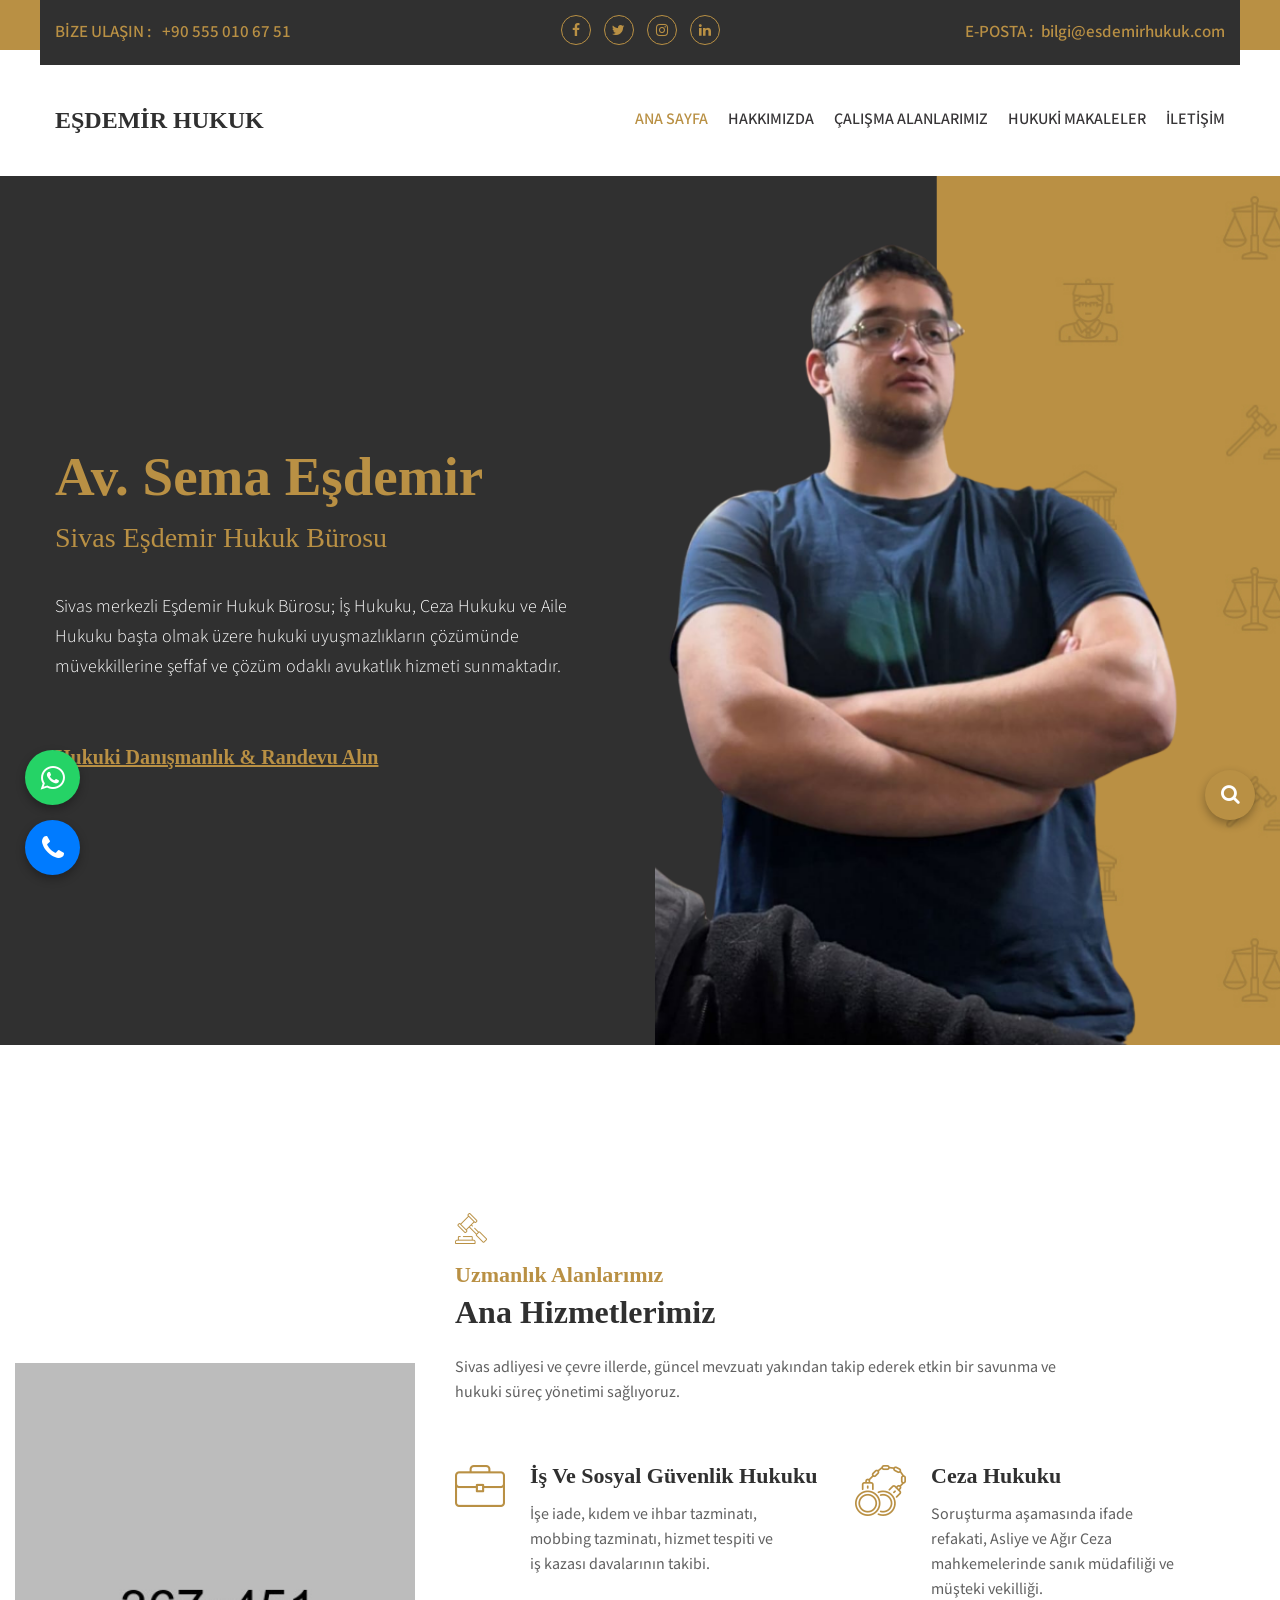
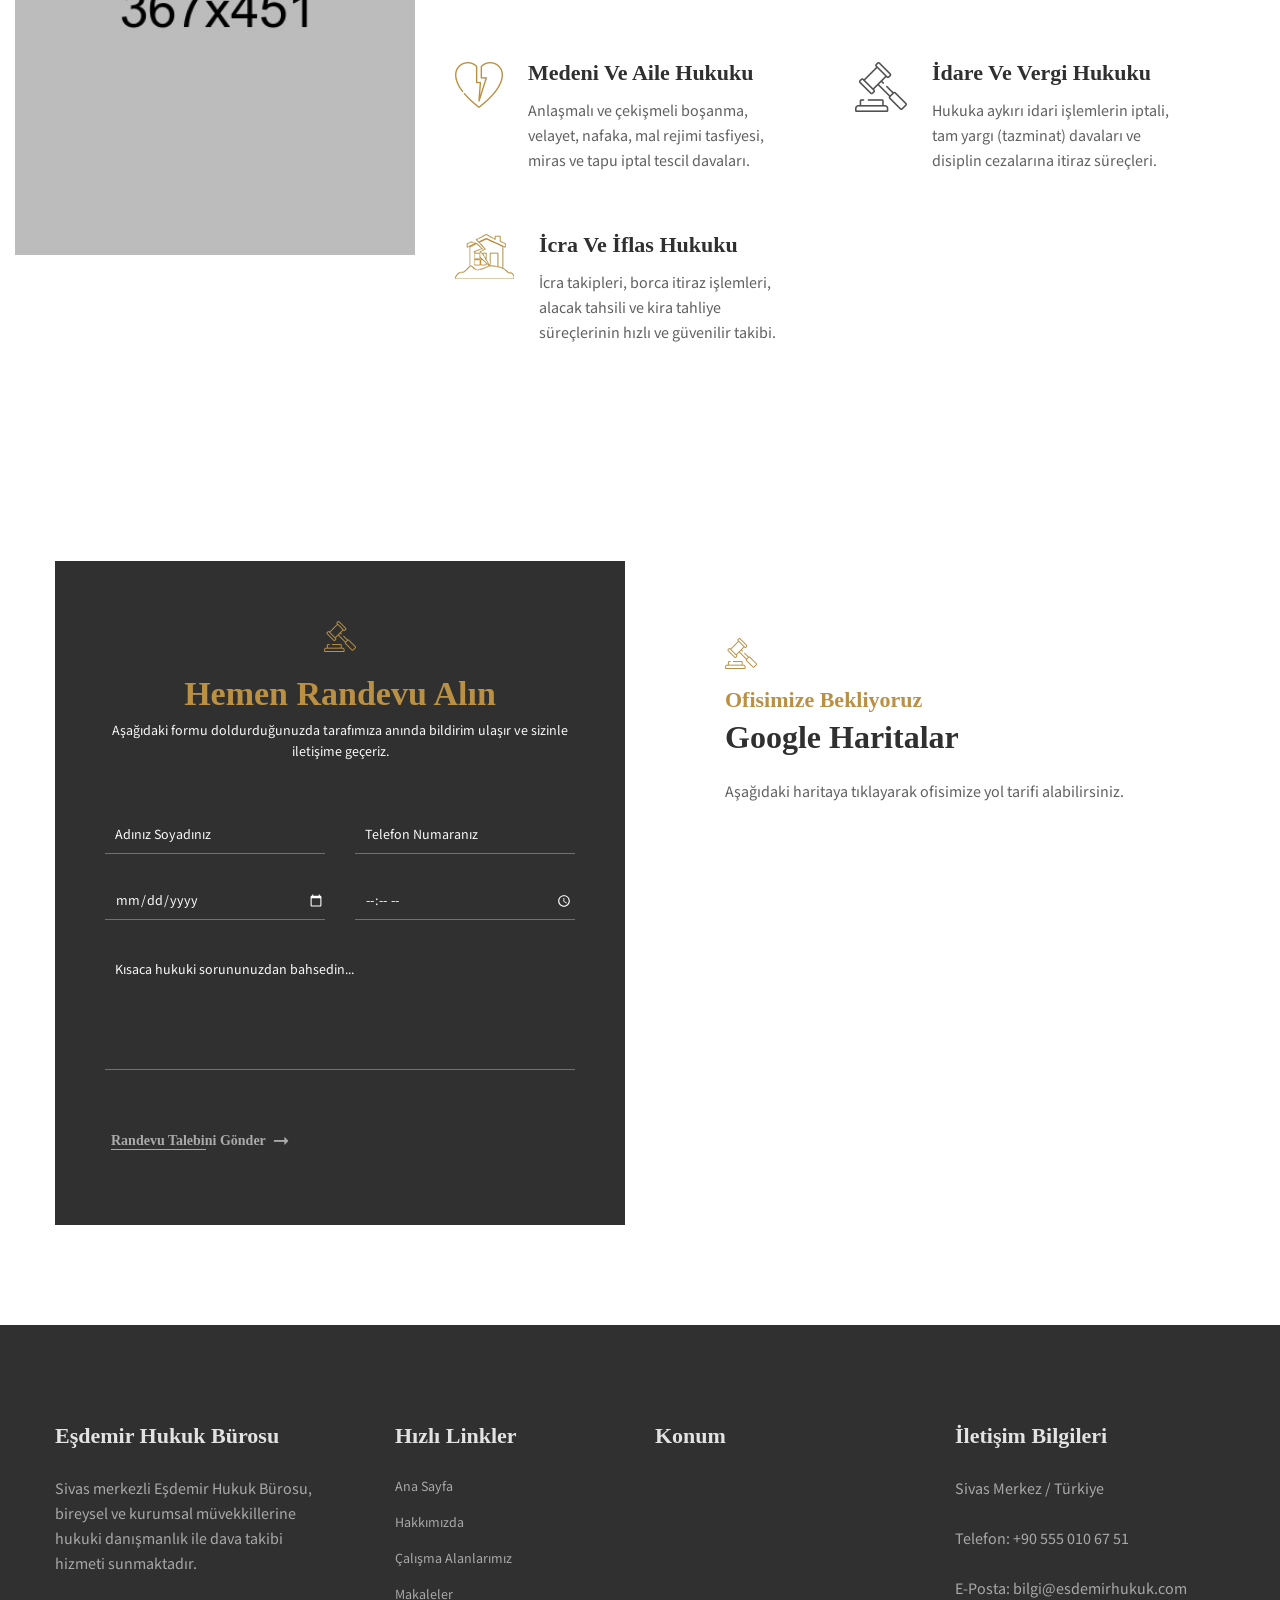
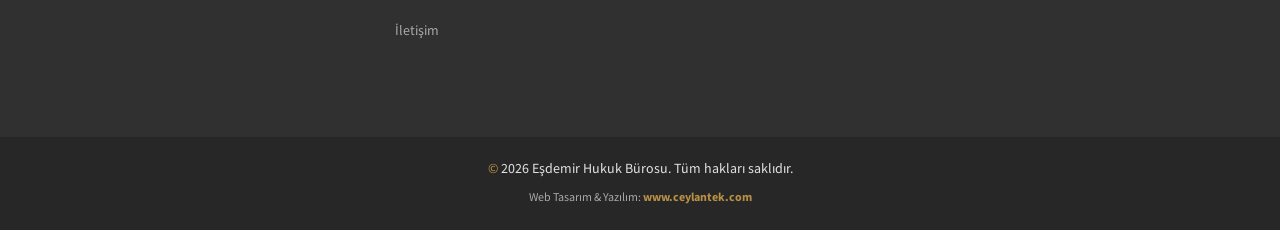
==== commit b3efa8da: "guncellendi" ====
--- a/index.html
+++ b/index.html
@@ -3,9 +3,9 @@
 <head>
     <meta charset="utf-8">
     <meta http-equiv="x-ua-compatible" content="ie=edge">
-    <title>Sivas Avukat | Av. Sema Eşdemir - Eşdemir Hukuk Bürosu</title>
-    <meta name="description" content="Sivas avukat iletişim ve hukuki danışmanlık. Sivas boşanma avukatı, ceza avukatı, iş hukuku ve icra takibi alanlarında Eşdemir Hukuk Bürosu olarak Sivas merkezli hizmet vermekteyiz.">
-    <meta name="keywords" content="sivas avukat, sivas boşanma avukatı, sivas ceza avukatı, eşdemir hukuk bürosu, avukat sema eşdemir, sivas ağır ceza avukatı, sivas hukuk bürosu, sivas icra avukatı">
+    <title>Av. Sema Eşdemir | Sivas Avukat ve Hukuki Danışmanlık</title>
+    <meta name="description" content="Sivas Eşdemir Hukuk Bürosu; İş, Ceza, Aile, İdare ve İcra hukuku alanlarında uzman kadrosuyla avukatlık ve arabuluculuk hizmeti vermektedir.">
+    <meta name="keywords" content="sivas avukat, sivas iş avukatı, sivas ceza avukatı, sivas boşanma avukatı, sivas icra avukatı, eşdemir hukuk bürosu">
     <meta name="viewport" content="width=device-width, initial-scale=1">
     
     <link rel="shortcut icon" type="image/x-icon" href="img/favicon.ico">
@@ -69,13 +69,13 @@
                             <div class="col-md-9">
                                 <div class="header-menu-area text-right">
                                     <nav>
-                                       <ul class="main-menu">
-    <li><a href="index.html">ANA SAYFA</a></li>
-    <li><a href="hakkimizda.html">HAKKIMIZDA</a></li>
-    <li><a href="calisma-alanlarimiz.html">ÇALIŞMA ALANLARIMIZ</a></li>
-    <li><a href="makaleler.html">HUKUKİ MAKALELER</a></li>
-    <li><a href="iletisim.html">İLETİŞİM</a></li>
-</ul>
+                                        <ul class="main-menu">
+                                            <li class="active"><a href="index.html">ANA SAYFA</a></li>
+                                            <li><a href="hakkinda.html">HAKKIMIZDA</a></li>
+                                            <li><a href="calisma-alanlari.html">ÇALIŞMA ALANLARIMIZ</a></li>
+                                            <li><a href="makaleler.html">HUKUKİ MAKALELER</a></li>
+                                            <li><a href="iletisim.html">İLETİŞİM</a></li>
+                                        </ul>
                                     </nav>
                                 </div>
                             </div>
@@ -101,9 +101,9 @@
                                     <h2>Sivas Eşdemir Hukuk Bürosu</h2>
                                 </div>
                                 <div class="description">
-                                    <p>Sivas merkezli Eşdemir Hukuk Bürosu; ceza hukuku, aile ve boşanma hukuku ile iş hukuku başta olmak üzere hukuki uyuşmazlıkların çözümünde müvekkillerine şeffaf, güvenilir ve çözüm odaklı avukatlık ile hukuki danışmanlık hizmeti sunmaktadır.</p> 
+                                    <p>Sivas merkezli Eşdemir Hukuk Bürosu; İş Hukuku, Ceza Hukuku ve Aile Hukuku başta olmak üzere hukuki uyuşmazlıkların çözümünde müvekkillerine şeffaf ve çözüm odaklı avukatlık hizmeti sunmaktadır.</p> 
                                 </div> 
-                                <a href="contact.html">Hukuki Danışmanlık Alın</a>
+                                <a href="iletisim.html">Hukuki Danışmanlık & Randevu Alın</a>
                             </div>
                         </div>
                         <div class="col-md-4 col-xl-6">
@@ -116,99 +116,41 @@
             </div>
         </div>
         
-        <div class="feature-area pt-95 pb-90">
-            <div class="container">
-                <div class="row align-items-center">
-                    <div class="col-md-4">
-                        <div class="section-title feature-section-title">
-                            <h2>Çalışma <br> <span>İlkelerimiz</span></h2>
-                            <p>Eşdemir Hukuk Bürosu olarak, adaletin tecellisi ve müvekkillerimizin hak kaybına uğramaması adına meslek etik kurallarına sıkı sıkıya bağlı bir şekilde faaliyet gösteriyoruz.</p>
-                        </div>
-                    </div>
-                    <div class="col-md-8">
-                        <div class="row">
-                            <div class="col-md-6">
-                                <div class="single-feature">
-                                    <h2>Şeffaflık</h2>
-                                    <p>Dava ve danışmanlık süreçlerinin her aşamasında müvekkillerimizi olası riskler, maliyetler ve hukuki sonuçlar hakkında açık ve net bir şekilde bilgilendiririz.</p>
-                                </div>
-                            </div>
-                            <div class="col-md-6">
-                                <div class="single-feature">
-                                    <h2>Gizlilik İlkesi</h2>
-                                    <p>Avukatlık kanunu ve meslek ilkeleri gereği, tarafımıza emanet edilen her türlü bilgi ve belgeyi katı bir sır saklama yükümlülüğü çerçevesinde koruruz.</p>
-                                </div>
-                            </div>
-                            <div class="col-md-6">
-                                <div class="single-feature">
-                                    <h2>Çözüm Odaklı Yaklaşım</h2>
-                                    <p>Hukuki ihtilafların yıllarca sürmesini engellemek adına, en hızlı ve etkili yasal yolları (arabuluculuk, uzlaşma, dava) titizlikle değerlendirerek harekete geçeriz.</p>
-                                </div>
-                            </div>
-                            <div class="col-md-6">
-                                <div class="single-feature">
-                                    <h2>Önleyici Hukuk</h2>
-                                    <p>Sadece sorunlar doğduğunda değil, sorunlar ortaya çıkmadan önce sözleşme aşamasında müvekkillerimizi koruyacak önleyici hukuki tedbirler alırız.</p>
-                                </div>
-                            </div>
-                        </div>
-                    </div>
-                </div>
-            </div>
-        </div> 
-
-        <div class="about-area">
-            <div class="container">
-                <div class="row">
-                    <div class="col-12">
-                        <div class="about-wrapper black-bg pt-110 pb-110">
-                            <div class="row">
-                                <div class="col-md-5">
-                                    <div class="about-img">
-                                        <img src="img/about/about.jpg" alt="Sivas Avukat Sema Eşdemir">
-                                    </div>
-                                </div>
-                                <div class="col-md-7">
-                                    <div class="about-content">
-                                        <h1 class="text-white">Avukat Sema Eşdemir</h1>
-                                        <h5>Eşdemir Hukuk Bürosu Kurucusu</h5>
-                                        <p>[Av. Sema Eşdemir Biyografisi: Buraya eğitim hayatınız, mezun olduğunuz üniversite, Sivas barosuna kayıt bilgileriniz ve hukuka bakış açınızı anlatan özel biyografinizi yazabilirsiniz. Örn: ... Hukuk Fakültesi'nden mezun olan Av. Sema Eşdemir, Sivas Barosu'na bağlı olarak serbest avukatlık yapmaktadır...]</p>
-                                        <a href="about.html" class="default-btn">Detaylı Biyografi <i class="icofont icofont-long-arrow-right"></i></a>
-                                    </div>
-                                </div>
-                            </div>
-                        </div>
-                    </div>
-                </div>
-            </div>
-        </div>
-
         <div class="service-area pt-120 pb-55 mt-5">
             <div class="container">
                 <div class="row align-items-center">
-                    <div class="col-12 col-lg-4">
-                        <div class="service-img">
-                            <img src="img/service/service.jpg" alt="Sivas Hukuki Danışmanlık Hizmetleri">
-                        </div>
-                    </div>
+                   <div class="col-12 col-lg-4">
+    <div class="service-img">
+       <img src="img/service/service.jpg" width="400" alt="..." style="margin-left: -40px;">
+    </div>
+</div>
                     <div class="col-12 col-lg-8">
                         <div class="row">
                             <div class="col-12">
                                 <div class="section-title mb-60">
-                                   <img src="img/icon/icon1.png" alt="Sivas Avukat Hizmetleri">
-                                   <h4>Uzmanlıklar</h4>
-                                   <h2>Çalışma Alanlarımız</h2>
-                                   <p>Sivas adliyesi ve çevre illerdeki davalarınızda, güncel yasal mevzuatı ve Yargıtay kararlarını yakından takip ederek etkin bir savunma ve hukuki danışmanlık hizmeti veriyoruz.</p>
+                                   <img src="img/icon/icon1.png" alt="">
+                                   <h4>Uzmanlık Alanlarımız</h4>
+                                   <h2>Ana Hizmetlerimiz</h2>
+                                   <p>Sivas adliyesi ve çevre illerde, güncel mevzuatı yakından takip ederek etkin bir savunma ve hukuki süreç yönetimi sağlıyoruz.</p>
                                 </div>
                             </div>
                             <div class="col-12">
                                 <div class="row">
                                     <div class="col-md-6">
                                         <div class="single-service mb-60 d-flex flex-nowrap">
+                                            <div class="service-icon"><img src="img/icon/icon4.png" alt=""></div>
+                                            <div class="service-content">
+                                                <h4><a href="calisma-alanlari.html">İş ve Sosyal Güvenlik Hukuku</a></h4>
+                                                <p>İşe iade, kıdem ve ihbar tazminatı, mobbing tazminatı, hizmet tespiti ve iş kazası davalarının takibi.</p>
+                                            </div>
+                                        </div>
+                                    </div>
+                                    <div class="col-md-6">
+                                        <div class="single-service mb-60 d-flex flex-nowrap">
                                             <div class="service-icon"><img src="img/icon/icon2.png" alt=""></div>
                                             <div class="service-content">
-                                                <h4><a href="service.html">Ceza Hukuku</a></h4>
-                                                <p>Soruşturma ve kovuşturma evrelerinde, Ağır Ceza ve Asliye Ceza Mahkemeleri'nde şüpheli, sanık müdafiliği ile müşteki vekilliği yapmaktayız.</p>
+                                                <h4><a href="calisma-alanlari.html">Ceza Hukuku</a></h4>
+                                                <p>Soruşturma aşamasında ifade refakati, Asliye ve Ağır Ceza mahkemelerinde sanık müdafiliği ve müşteki vekilliği.</p>
                                             </div>
                                         </div>
                                     </div>
@@ -216,17 +158,17 @@
                                         <div class="single-service mb-60 d-flex flex-nowrap">
                                             <div class="service-icon"><img src="img/icon/icon3.png" alt=""></div>
                                             <div class="service-content">
-                                                <h4><a href="service.html">Aile ve Boşanma Hukuku</a></h4>
-                                                <p>Anlaşmalı ve çekişmeli boşanma davaları, nafaka, velayet, maddi-manevi tazminat ve mal paylaşımı uyuşmazlıklarında hukuki destek sağlıyoruz.</p>
-                                            </div>
-                                        </div>
-                                    </div>
-                                    <div class="col-md-6">
-                                        <div class="single-service mb-60 d-flex flex-nowrap">
-                                            <div class="service-icon"><img src="img/icon/icon4.png" alt=""></div>
-                                            <div class="service-content">
-                                                <h4><a href="service.html">İş ve Sosyal Güvenlik Hukuku</a></h4>
-                                                <p>Kıdem ve ihbar tazminatı, işe iade, fazla mesai alacakları, iş kazaları ve arabuluculuk süreçlerinde işçi ve işveren vekilliği yapıyoruz.</p>
+                                                <h4><a href="calisma-alanlari.html">Medeni ve Aile Hukuku</a></h4>
+                                                <p>Anlaşmalı ve çekişmeli boşanma, velayet, nafaka, mal rejimi tasfiyesi, miras ve tapu iptal tescil davaları.</p>
+                                            </div>
+                                        </div>
+                                    </div>
+                                    <div class="col-md-6">
+                                        <div class="single-service mb-60 d-flex flex-nowrap">
+                                            <div class="service-icon"><img src="img/icon/icon8.png" alt=""></div>
+                                            <div class="service-content">
+                                                <h4><a href="calisma-alanlari.html">İdare ve Vergi Hukuku</a></h4>
+                                                <p>Hukuka aykırı idari işlemlerin iptali, tam yargı (tazminat) davaları ve disiplin cezalarına itiraz süreçleri.</p>
                                             </div>
                                         </div>
                                     </div>
@@ -234,8 +176,8 @@
                                         <div class="single-service mb-60 d-flex flex-nowrap">
                                             <div class="service-icon"><img src="img/icon/icon5.png" alt=""></div>
                                             <div class="service-content">
-                                                <h4><a href="service.html">İcra ve İflas Hukuku</a></h4>
-                                                <p>Çek, senet, fatura ve ilamlı alacakların tahsili amacıyla icra takibi başlatılması ve itiraz süreçlerinin takibini gerçekleştiriyoruz.</p>
+                                                <h4><a href="calisma-alanlari.html">İcra ve İflas Hukuku</a></h4>
+                                                <p>İcra takipleri, borca itiraz işlemleri, alacak tahsili ve kira tahliye süreçlerinin hızlı ve güvenilir takibi.</p>
                                             </div>
                                         </div>
                                     </div>
@@ -247,52 +189,69 @@
             </div>
         </div>
 
-        <div class="latest-blog-area bg-img pt-120 pb-85">
+        <div class="testimonial-and-quote-area pt-100 pb-100">
             <div class="container">
-                <div class="row">
-                    <div class="col-md-12">
-                        <div class="section-title text-center mb-70">
-                           <img src="img/icon/icon1.png" alt="">
-                           <h4>Hukuk Köşesi</h4>
-                           <h2>Güncel Makaleler</h2>
-                           <p>Müvekkillerimizi ve vatandaşları hukuki konularda bilinçlendirmek amacıyla mevzuattaki son değişiklikler ve sık sorulan sorular hakkında hazırladığımız makaleler.</p>
-                        </div>
-                    </div>
-                </div>
-                <div class="row">
-                    <div class="col-md-6 col-lg-4">
-                        <div class="single-blog mb-30">
-                            <div class="blog-img">
-                                <a href="blog.html"><img src="img/blog/blog1.jpg" alt="Anlaşmalı Boşanma Sivas"></a>
-                            </div>
-                            <div class="blog-content">
-                                <h3><a href="blog.html">Anlaşmalı Boşanma Süreci ve Şartları Nelerdir?</a></h3>
-                                <p>Anlaşmalı boşanma davası açabilmek için evliliğin en az bir yıl sürmüş olması ve tarafların mal paylaşımı ile velayet konularında mutabık kalması gerekmektedir.</p>
-                                <a href="blog.html"><span>Devamını Oku</span> <i class="icofont icofont-long-arrow-right"></i></a>
-                            </div>
-                        </div>
-                    </div>
-                    <div class="col-md-6 col-lg-4">
-                        <div class="single-blog mb-30">
-                            <div class="blog-img">
-                                <a href="blog.html"><img src="img/blog/blog2.jpg" alt="İşçi Hakları Sivas"></a>
-                            </div>
-                            <div class="blog-content">
-                                <h3><a href="blog.html">Kıdem Tazminatı Alma Şartları ve Hesaplaması</a></h3>
-                                <p>Bir işçinin kıdem tazminatına hak kazanabilmesi için aynı işverene bağlı olarak en az bir tam yıl çalışmış olması ve haklı bir sebep olmadan işten çıkarılmış olması esastır.</p>
-                                <a href="blog.html"><span>Devamını Oku</span> <i class="icofont icofont-long-arrow-right"></i></a>
-                            </div>
-                        </div>
-                    </div>
-                    <div class="col-md-6 col-lg-4">
-                        <div class="single-blog mb-30">
-                            <div class="blog-img">
-                                <a href="blog.html"><img src="img/blog/blog3.jpg" alt="Sivas Ceza Mahkemeleri"></a>
-                            </div>
-                            <div class="blog-content">
-                                <h3><a href="blog.html">Ceza Davalarında Uzlaştırma Süreci Nasıl İşler?</a></h3>
-                                <p>Bazı suç tiplerinde dava açılmadan önce tarafların bir araya getirilerek uyuşmazlığın çözülmesi amaçlanır. Uzlaştırma, mahkeme sürecini hızlandıran önemli bir adımdır.</p>
-                                <a href="blog.html"><span>Devamını Oku</span> <i class="icofont icofont-long-arrow-right"></i></a>
+                <div class="row align-items-center">
+                    <div class="col-md-6">
+                        <div class="request-quate-area">
+                            <div class="request-quate-title mb-55 text-center">
+                                <img src="img/icon/icon1.png" alt="">
+                                <h2>Hemen Randevu Alın</h2>
+                                <p style="color: #f9f9f9; font-size: 14px; margin-top:10px;">Aşağıdaki formu doldurduğunuzda tarafımıza anında bildirim ulaşır ve sizinle iletişime geçeriz.</p>
+                            </div>
+                            <div class="request-quate-form">
+                                <form action="https://formsubmit.co/bilgi@esdemirhukuk.com" method="POST">
+                                    <input type="hidden" name="_subject" value="Web Sitesinden Yeni Randevu Talebi Var!">
+                                    <input type="hidden" name="_captcha" value="false">
+                                    
+                                    <div class="row">
+                                        <div class="col-md-12 col-lg-6">
+                                            <div class="request-quate-form-style mb-30">
+                                                <input name="Ad_Soyad" placeholder="Adınız Soyadınız" type="text" required>
+                                            </div>
+                                        </div>
+                                        <div class="col-md-12 col-lg-6">
+                                            <div class="request-quate-form-style mb-30">
+                                                <input name="Telefon" placeholder="Telefon Numaranız" type="text" required>
+                                            </div>
+                                        </div>
+                                        <div class="col-md-12 col-lg-6">
+                                            <div class="request-quate-form-style mb-30">
+                                                <input name="Tarih" type="date" required title="Randevu İstediğiniz Tarih">
+                                            </div>
+                                        </div>
+                                        <div class="col-md-12 col-lg-6">
+                                            <div class="request-quate-form-style mb-30">
+                                                <input name="Saat" type="time" required title="Randevu İstediğiniz Saat">
+                                            </div>
+                                        </div>
+                                        <div class="col-md-12 col-lg-12">
+                                            <div class="request-quate-form-style">
+                                                <textarea name="Mesaj" placeholder="Kısaca hukuki sorununuzdan bahsedin..." required></textarea>
+                                                <button type="submit" class="default-btn">Randevu Talebini Gönder <i class="icofont icofont-long-arrow-right"></i></button>
+                                            </div>
+                                        </div>
+                                    </div>
+                                </form>
+                            </div>
+                        </div>
+                    </div>
+                    <div class="col-md-6">
+                        <div class="testimonial-area">
+                            <div class="row">
+                                <div class="col-12">
+                                    <div class="section-title mb-40">
+                                        <img src="img/icon/icon1.png" alt="">
+                                        <h4>Ofisimize Bekliyoruz</h4>
+                                        <h2>Google Haritalar</h2>
+                                        <p>Aşağıdaki haritaya tıklayarak ofisimize yol tarifi alabilirsiniz.</p>
+                                    </div>
+                                </div>
+                            </div>
+                            <div class="row">
+                                <div class="col-12">
+                                    <iframe src="https://www.google.com/maps/embed?pb=!1m18!1m12!1m3!1d3067.459433300811!2d37.01497937653446!3d39.75179197155429!2m3!1f0!2f0!3f0!3m2!1i1024!2i768!4f13.1!3m3!1m2!1s0x407eabf18a0fc6c7%3A0x25be156bcc0b1765!2sE%C5%9Fdemir%20Hukuk%20B%C3%BCrosu!5e0!3m2!1str!2str!4v1773231770287!5m2!1str!2str" width="100%" height="300" style="border:0; border-radius: 8px;" allowfullscreen="" loading="lazy" referrerpolicy="no-referrer-when-downgrade"></iframe>
+                                </div>
                             </div>
                         </div>
                     </div>
@@ -308,7 +267,7 @@
                             <div class="col-md-6 col-lg-3">
                                 <div class="single-footer-widget mb-30">
                                     <h3 class="footer-title">Eşdemir Hukuk Bürosu</h3>
-                                    <p>Sivas merkezli Eşdemir Hukuk Bürosu, adaletin sağlanması ve hak kayıplarının önlenmesi amacıyla bireysel ve kurumsal müvekkillerine hukuki danışmanlık ile dava ve icra takip hizmeti sunmaktadır.</p>
+                                    <p>Sivas merkezli Eşdemir Hukuk Bürosu, bireysel ve kurumsal müvekkillerine hukuki danışmanlık ile dava takibi hizmeti sunmaktadır.</p>
                                 </div>
                             </div>
                             <div class="col-md-6 col-lg-3 footer-menu">
@@ -316,25 +275,23 @@
                                     <h3 class="footer-title">Hızlı Linkler</h3>
                                     <ul>
                                         <li><a href="index.html">Ana Sayfa</a></li>
-                                        <li><a href="about.html">Hakkımızda</a></li>
-                                        <li><a href="service.html">Çalışma Alanlarımız</a></li>
-                                        <li><a href="blog.html">Makaleler</a></li>
-                                        <li><a href="contact.html">İletişim</a></li>
+                                        <li><a href="hakkinda.html">Hakkımızda</a></li>
+                                        <li><a href="calisma-alanlari.html">Çalışma Alanlarımız</a></li>
+                                        <li><a href="makaleler.html">Makaleler</a></li>
+                                        <li><a href="iletisim.html">İletişim</a></li>
                                     </ul>
                                 </div>
                             </div>
-                            
                             <div class="col-md-6 col-lg-3">
                                 <div class="single-footer-widget mb-30">
                                     <h3 class="footer-title">Konum</h3>
-                                    <iframe src="https://www.google.com/maps/embed?pb=!1m18!1m12!1m3!1d3067.4594333008104!2d37.01497937653445!3d39.7517919715543!2m3!1f0!2f0!3f0!3m2!1i1024!2i768!4f13.1!3m3!1m2!1s0x407eabf18a0fc6c7%3A0x25be156bcc0b1765!2sE%C5%9Fdemir%20Hukuk%20B%C3%BCrosu!5e0!3m2!1str!2str!4v1772936189448!5m2!1str!2str" width="100%" height="150" style="border:0;" allowfullscreen="" loading="lazy" referrerpolicy="no-referrer-when-downgrade"></iframe>
-                                </div>
-                            </div>
-
+                                    <iframe src="https://www.google.com/maps/embed?pb=!1m18!1m12!1m3!1d3067.459433300811!2d37.01497937653446!3d39.75179197155429!2m3!1f0!2f0!3f0!3m2!1i1024!2i768!4f13.1!3m3!1m2!1s0x407eabf18a0fc6c7%3A0x25be156bcc0b1765!2sE%C5%9Fdemir%20Hukuk%20B%C3%BCrosu!5e0!3m2!1str!2str!4v1773231770287!5m2!1str!2str" width="100%" height="150" style="border:0;" allowfullscreen="" loading="lazy" referrerpolicy="no-referrer-when-downgrade"></iframe>
+                                </div>
+                            </div>
                             <div class="col-md-6 col-lg-3">
                                 <div class="single-footer-widget mb-30">
                                     <h3 class="footer-title">İletişim Bilgileri</h3>
-                                    <p>Adresimizle ilgili detaylı bilgi ve randevu talepleriniz için bize ulaşabilirsiniz.</p>
+                                    <p>Sivas Merkez / Türkiye</p>
                                     <p class="contact-info">
                                         <a href="tel:+905550106751">Telefon: +90 555 010 67 51</a>
                                     </p>
@@ -346,8 +303,7 @@
                         </div>
                     </div>
                 </div>
-                
-				 <div class="footer-bottom-area pt-20 pb-20">
+                <div class="footer-bottom-area pt-20 pb-20">
                     <div class="container text-center">
                        <p><span>©</span> 2026 Eşdemir Hukuk Bürosu. Tüm hakları saklıdır.</p>
                        <p class="ceylantek-imza">Web Tasarım & Yazılım: <a href="http://www.ceylantek.com" target="_blank" rel="noopener noreferrer">www.ceylantek.com</a></p>
@@ -355,6 +311,11 @@
                 </div>
             </div>
         </footer>
+    </div>
+
+    <div class="fixed-contact-buttons">
+        <a href="https://wa.me/905550106751" target="_blank" class="wp-btn" title="WhatsApp'tan Yazın"><i class="fa fa-whatsapp"></i></a>
+        <a href="tel:+905550106751" class="call-btn" title="Hemen Arayın"><i class="fa fa-phone"></i></a>
     </div>
 
     <div class="fixed-search">
@@ -366,6 +327,7 @@
             </form>
         </div>
     </div>
+
     <script src="js/vendor/jquery-1.12.4.min.js"></script>
     <script src="js/waypoints.min.js"></script>
     <script src="js/jquery.counterup.min.js"></script>
@@ -381,7 +343,6 @@
     <script src="js/bootstrap.min.js"></script>
     <script src="js/plugins.js"></script>
     <script src="js/main.js"></script>
-    
     <script>
         $(document).ready(function(){
             $("#searchBtnToggle").click(function(){
--- a/style.css
+++ b/style.css
@@ -2941,4 +2941,48 @@
 }
 .ceylantek-imza a:hover {
     color: #fff !important;
+}
+
+/*================================================
+    WhatsApp & Telefon Sabit Butonları CSS
+=================================================*/
+.fixed-contact-buttons {
+    position: fixed;
+    bottom: 25px;
+    left: 25px;
+    z-index: 9999;
+    display: flex;
+    flex-direction: column;
+    gap: 15px;
+}
+.fixed-contact-buttons a {
+    width: 55px;
+    height: 55px;
+    border-radius: 50%;
+    display: flex;
+    justify-content: center;
+    align-items: center;
+    font-size: 28px;
+    color: #fff !important;
+    box-shadow: 0 4px 10px rgba(0,0,0,0.3);
+    transition: all 0.3s ease;
+    text-decoration: none;
+}
+.wp-btn { background-color: #25D366; }
+.wp-btn:hover { background-color: #1ebe57; transform: scale(1.1); }
+.call-btn { background-color: #007bff; }
+.call-btn:hover { background-color: #0056b3; transform: scale(1.1); }
+
+/* Randevu Formu Tarih/Saat Görünümü */
+.request-quate-form-style input[type="date"],
+.request-quate-form-style input[type="time"] {
+    background: transparent;
+    color: #f9f9f9;
+    border-bottom: 1px solid #707070;
+    cursor: text;
+}
+.request-quate-form-style input[type="date"]::-webkit-calendar-picker-indicator,
+.request-quate-form-style input[type="time"]::-webkit-calendar-picker-indicator {
+    filter: invert(1);
+    cursor: pointer;
 }
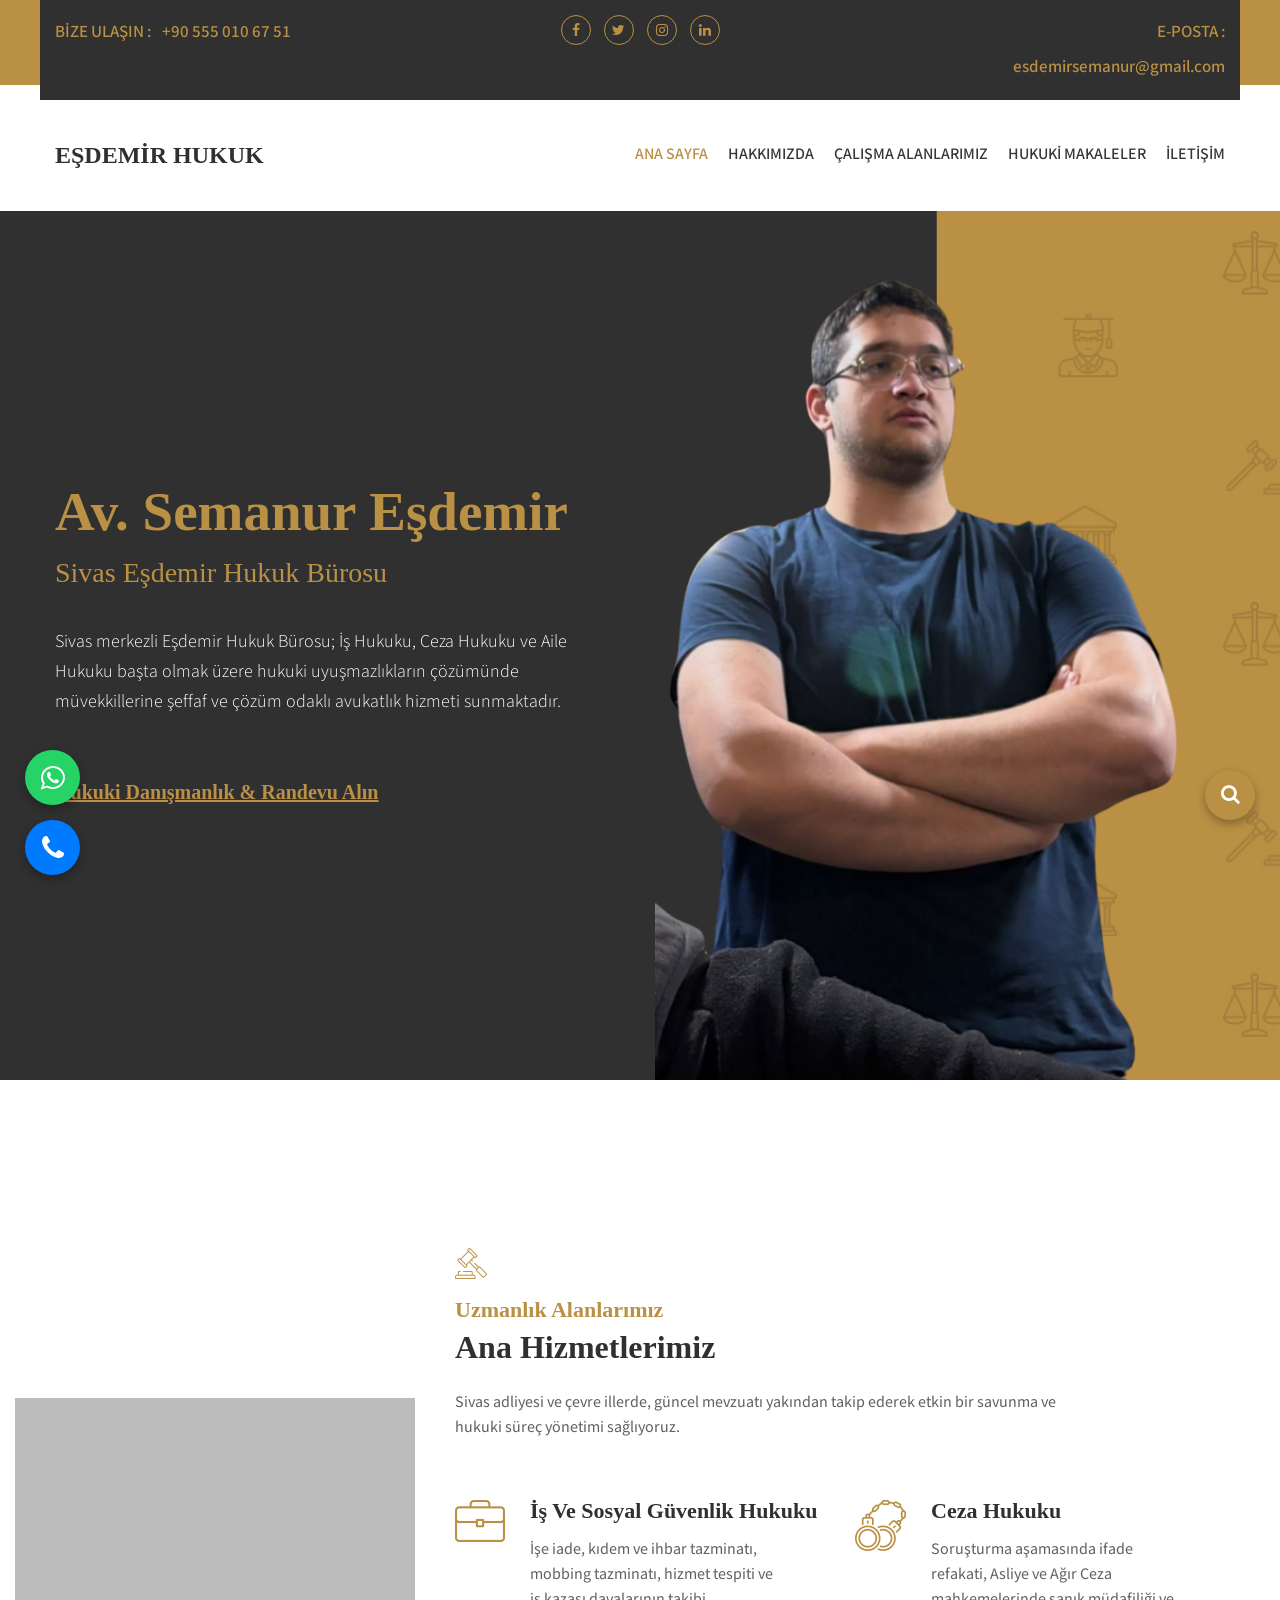
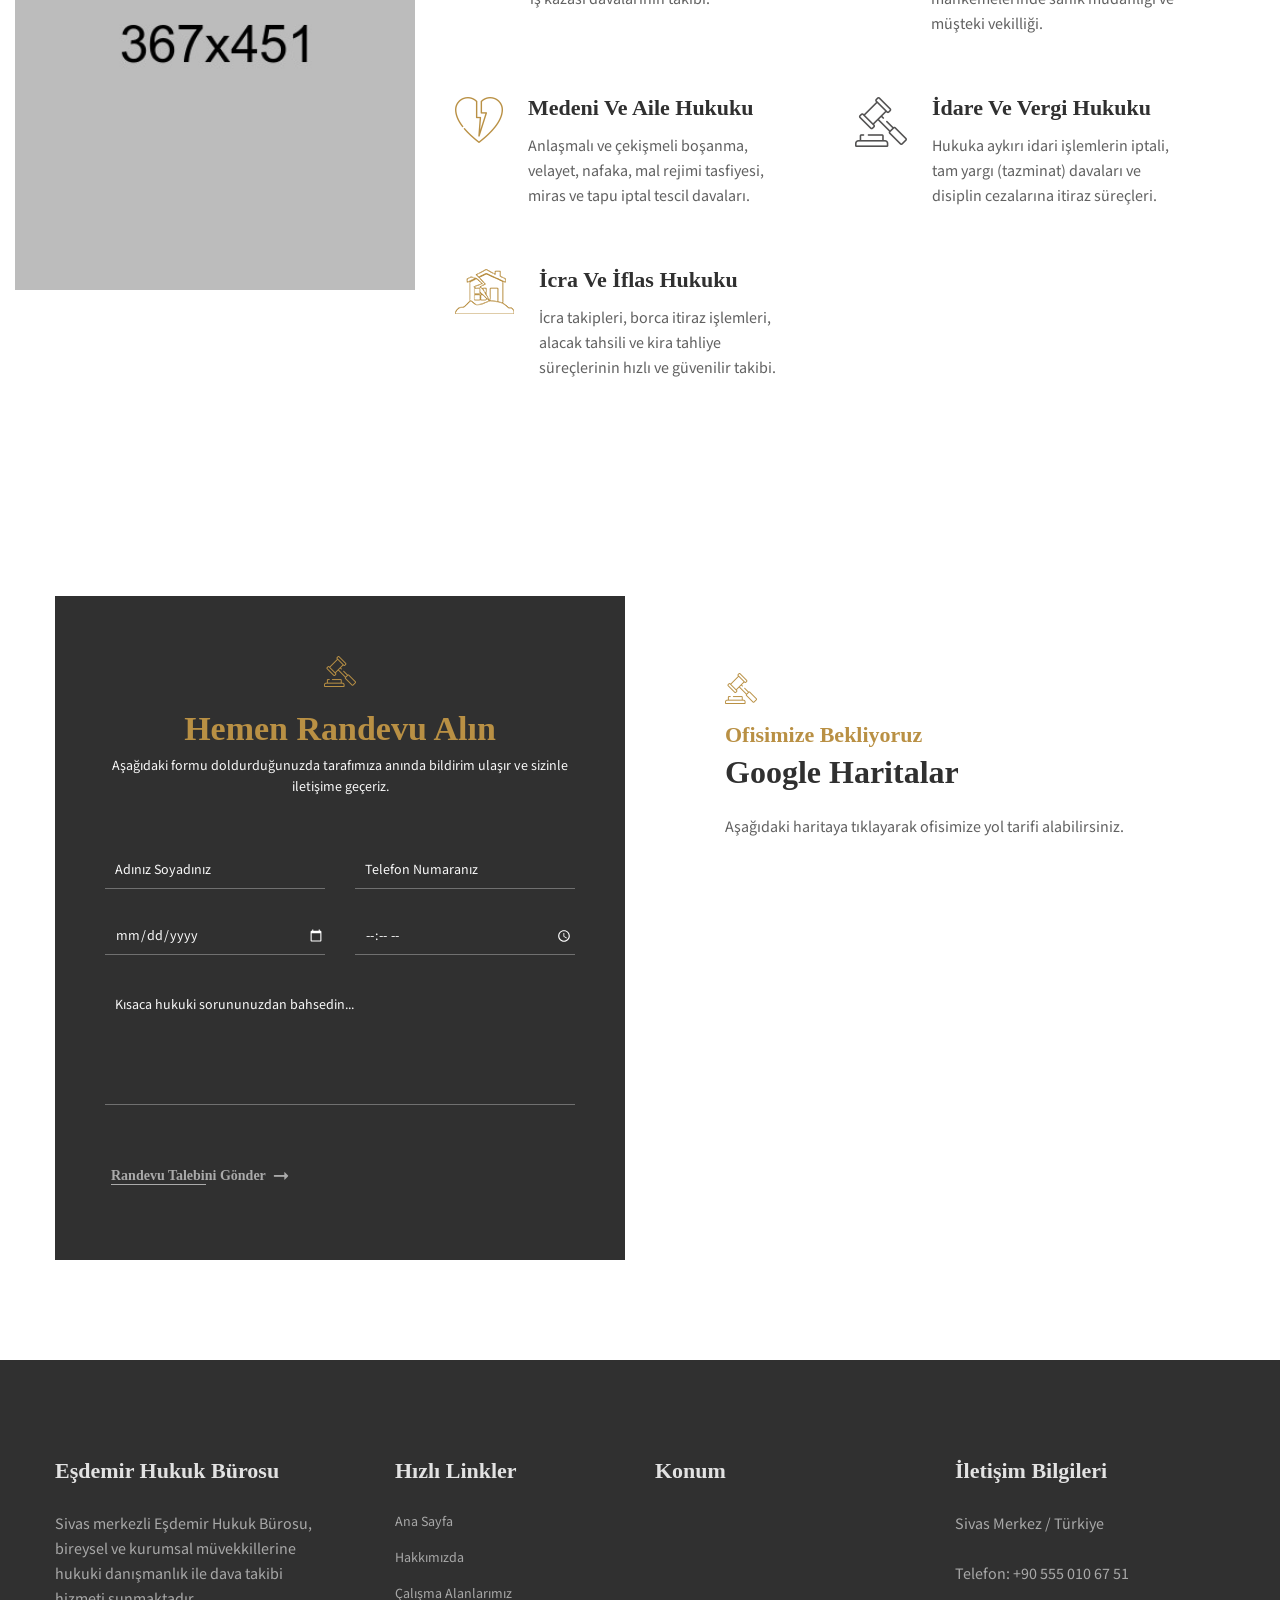
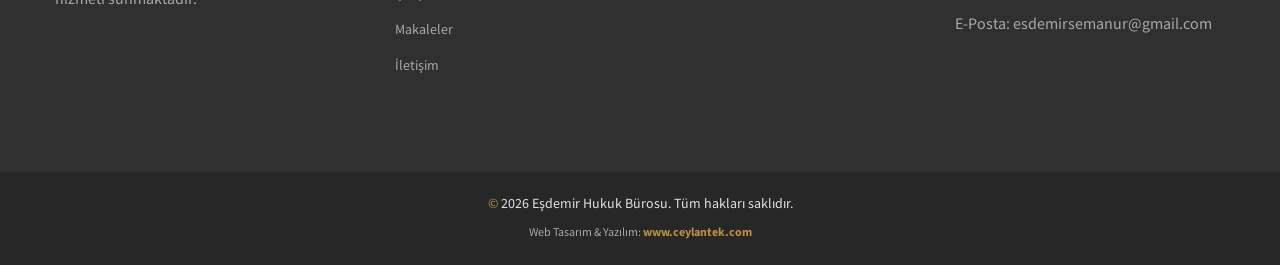
==== commit ece6d27d: "guncellendi2" ====
--- a/index.html
+++ b/index.html
@@ -3,7 +3,7 @@
 <head>
     <meta charset="utf-8">
     <meta http-equiv="x-ua-compatible" content="ie=edge">
-    <title>Av. Sema Eşdemir | Sivas Avukat ve Hukuki Danışmanlık</title>
+    <title>Av. Semanur Eşdemir | Sivas Avukat ve Hukuki Danışmanlık</title>
     <meta name="description" content="Sivas Eşdemir Hukuk Bürosu; İş, Ceza, Aile, İdare ve İcra hukuku alanlarında uzman kadrosuyla avukatlık ve arabuluculuk hizmeti vermektedir.">
     <meta name="keywords" content="sivas avukat, sivas iş avukatı, sivas ceza avukatı, sivas boşanma avukatı, sivas icra avukatı, eşdemir hukuk bürosu">
     <meta name="viewport" content="width=device-width, initial-scale=1">
@@ -50,7 +50,7 @@
                                     </div>
                                     <div class="col-md-4 col-xl-3">
                                         <div class="header-top-right">
-                                            <p>E-POSTA :<a href="mailto:bilgi@esdemirhukuk.com">bilgi@esdemirhukuk.com</a></p>
+                                            <p>E-POSTA :<a href="mailto:esdemirsemanur@gmail.com">esdemirsemanur@gmail.com</a></p>
                                         </div>
                                     </div>
                                 </div>
@@ -97,7 +97,7 @@
                         <div class="col-md-8 col-xl-6">
                             <div class="hero-content">
                                 <div class="title">
-                                    <h1>Av. Sema Eşdemir</h1>
+                                    <h1>Av. Semanur Eşdemir</h1>
                                     <h2>Sivas Eşdemir Hukuk Bürosu</h2>
                                 </div>
                                 <div class="description">
@@ -108,7 +108,7 @@
                         </div>
                         <div class="col-md-4 col-xl-6">
                             <div class="hero-img img-full mt-30" data-wow-duration="1.5s" style="visibility: visible; animation-duration: 1.5s; animation-name: fadeInUp;">
-                                <img src="img/slider/slider-img.png" alt="Sivas Avukat Sema Eşdemir">
+                                <img src="img/slider/slider-img.png" alt="Sivas Avukat Semanur Eşdemir">
                             </div>
                         </div>
                     </div>
@@ -296,7 +296,7 @@
                                         <a href="tel:+905550106751">Telefon: +90 555 010 67 51</a>
                                     </p>
                                     <p class="contact-info">
-                                        <a href="mailto:bilgi@esdemirhukuk.com">E-Posta: bilgi@esdemirhukuk.com</a>
+                                        <a href="mailto:esdemirsemanur@gmail.com">E-Posta: esdemirsemanur@gmail.com</a>
                                     </p>
                                 </div>
                             </div>
